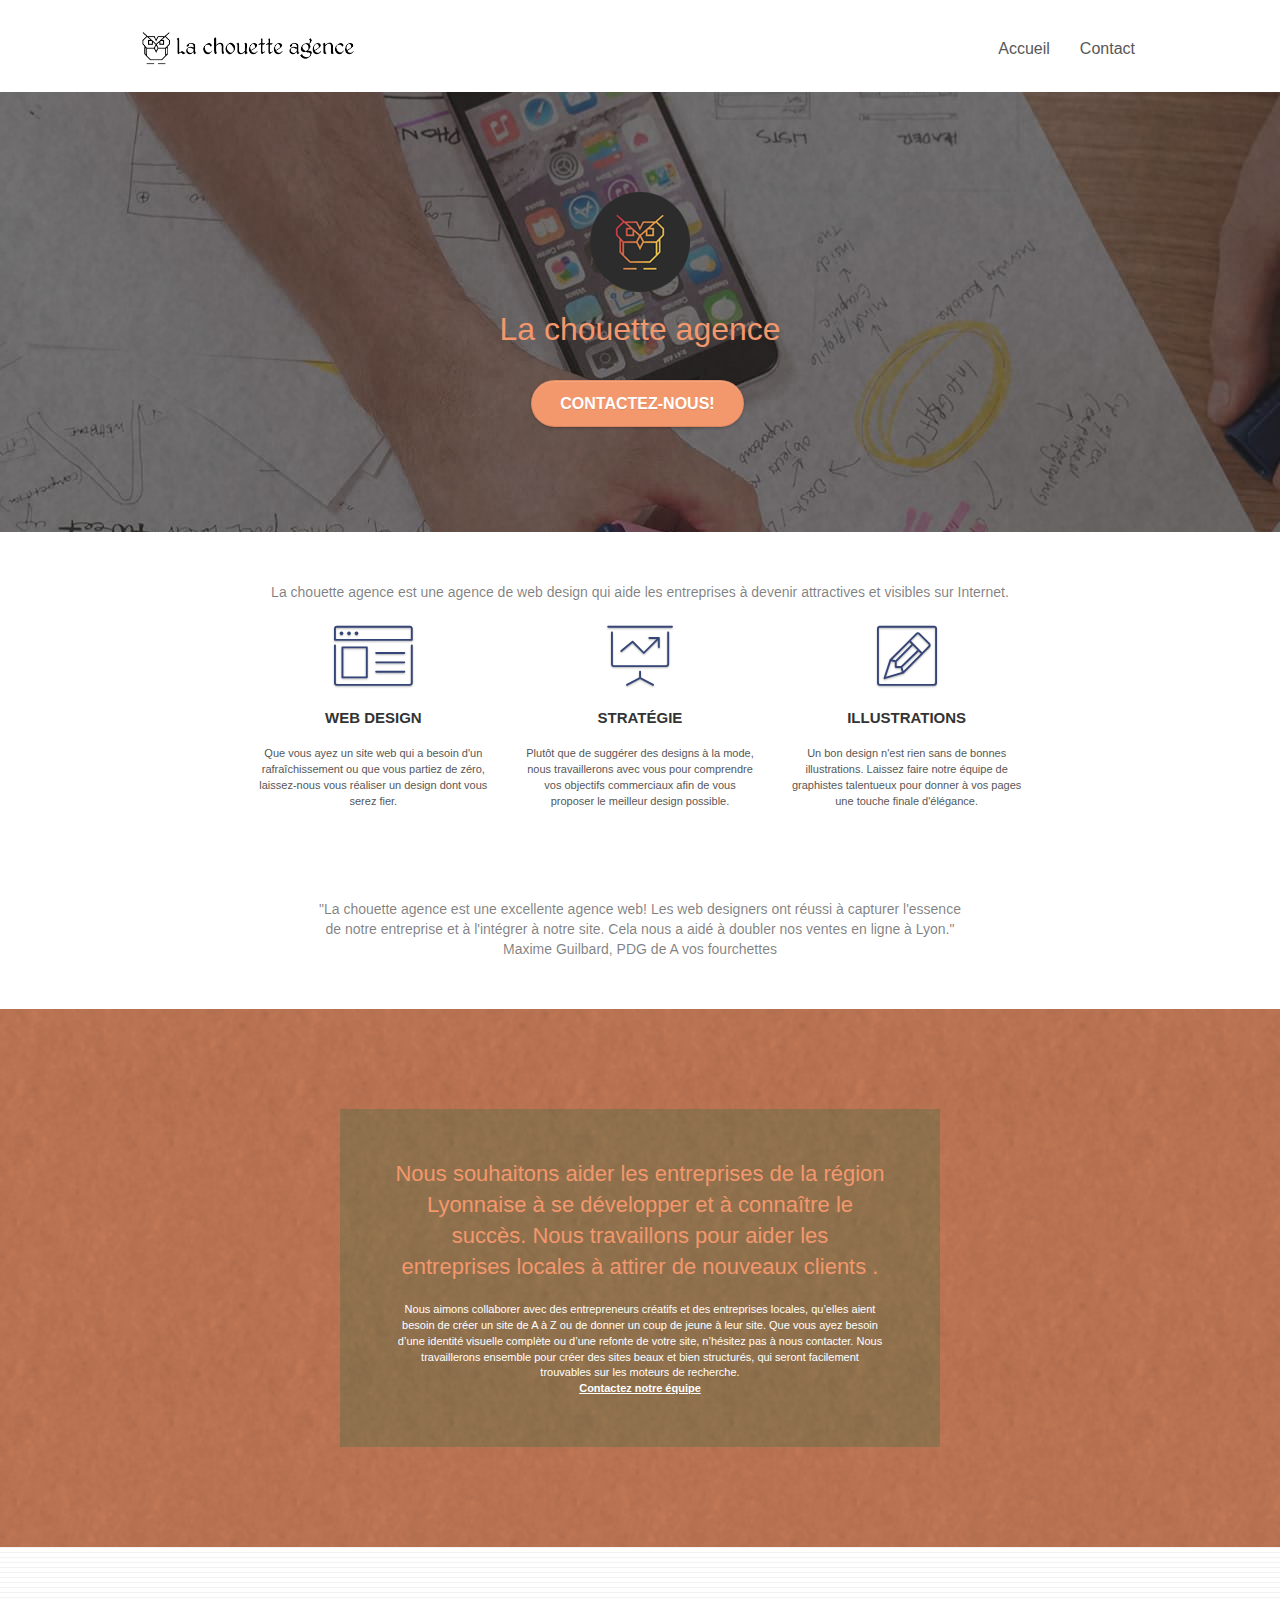
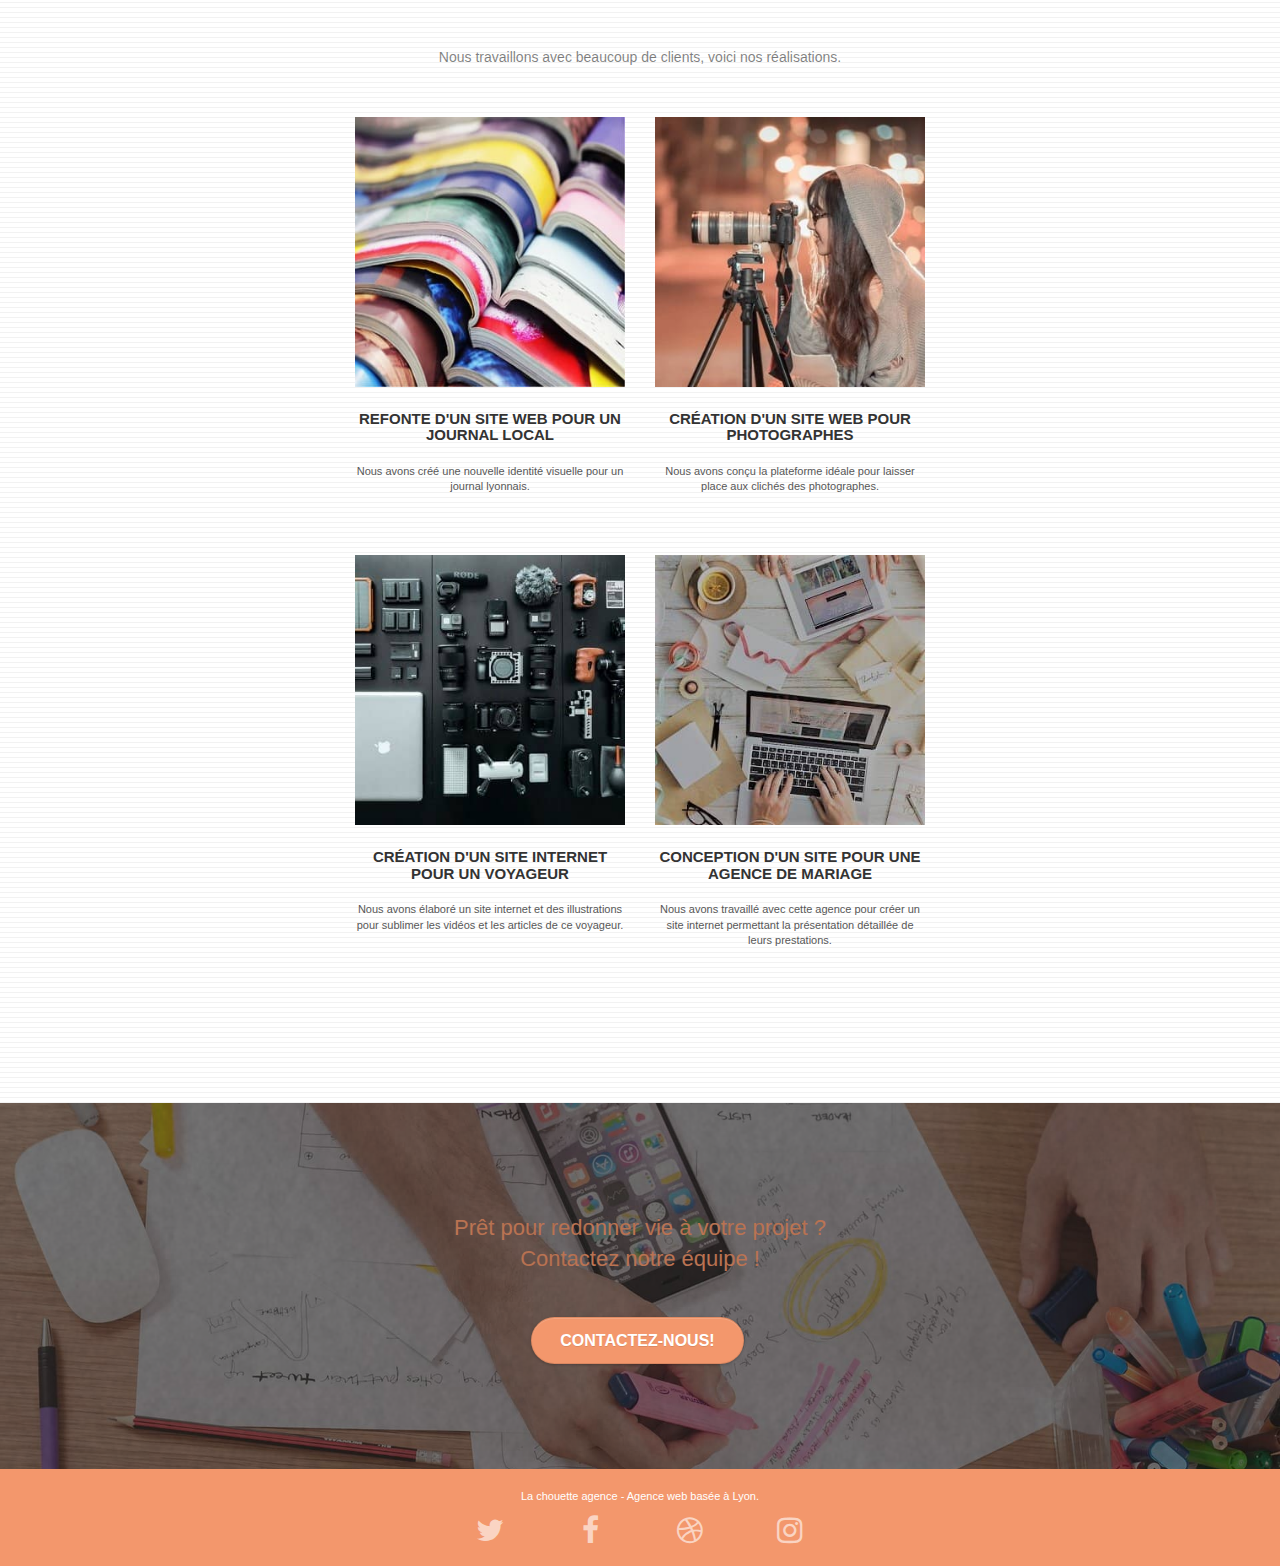
==== index.html @ 8c7f8fff "Minification des fichiers + complétion des infos (description, alt,etc)" ====
<!DOCTYPE HTML>
<html lang="fr">
<head>
    <meta charset="utf-8">
    <meta name="description" content="Vous souhaitez créer ou optimiser votre site, concevoir un joli design et booster votre visibilité sur internet? Nous sommes là pour vous aider! Nous sommes une agence de web design basée à Lyon. Notre expertise vous accompagne pour tous vos projets de sites web. ">
    <meta name="viewport" content="width=device-width, initial-scale=1.0, viewport-fit=cover">
    <meta name="robots" content="index, follow">
    <link rel="shortcut icon" type="image/jpg" href="favicon.jpg">
    
	<link rel="stylesheet" type="text/css" href="./css/bootstrap.min.css">
	<link rel="stylesheet" type="text/css" href="style.css">
	<link rel="stylesheet" type="text/css" href="./css/font-awesome.min.css">
	<link rel="stylesheet" type="text/css" href="./css/et-line.min.css">
	
    
	<script src="./js/jquery-2.1.0.js"></script>
	<script src="./js/bootstrap.min.js"></script>
	<script src="./js/blocs.js"></script>
	<script src="./js/jquery.touchSwipe.min.js" defer></script>
	<script src="./js/gmaps.min.js"></script>

    <title>Agence de design web à Lyon - La Chouette Agence</title>

    
<!-- Analytics -->
 
<!-- Analytics END -->
    
</head>
<body>
<!-- Principal conteneur -->
<div class="page-container">
    
<!-- bloc-0 -->
<div class="bloc bgc-white l-bloc " id="bloc-0">
	<div class="container bloc-sm">

		<nav class="navbar row">
			<div class="navbar-header">
				<a class="navbar-brand" href="index.html"><img src="img/la-chouette-agence-logo-2.png" alt="Logo de La chouette agence, entreprise de web design à Lyon" height="40" /></a>
				<button id="nav-toggle" type="button" class="ui-navbar-toggle navbar-toggle" data-toggle="collapse" data-target=".navbar-1">
					<span class="sr-only">Toggle navigation</span><span class="icon-bar"></span><span class="icon-bar"></span><span class="icon-bar"></span>
				</button>
			</div>
			<div class="collapse navbar-collapse navbar-1 special-dropdown-nav">
				<ul class="site-navigation nav navbar-nav">
					<li>
						<a href="index.html">Accueil</a>
					</li>
					<li>
						<a href="contact.html">Contact</a>
					</li>
				</ul>
			</div>
		</nav>
	</div>
</div>
<!-- bloc-0 END -->

<!-- bloc-1-presentation -->
<div class="bloc bgc-dark-slate-blue bg-banniere d-bloc bg-t-edge bloc-bg-texture texture-paper b-parallax" id="bloc-1-hero">
	<div class="container bloc-lg">
		<div class="row tight-width-whitespace">
			<div class="col-sm-12">
				<img src="img/la-chouette-agence-logo.png" class="center-block image-resize-mode" width="100" alt="Logo de La chouette agence représentant une chouette" />
				<h1 class="text-center hero-bloc-text tc-white ">
					La chouette agence
				</h1>
				<div class="text-center">
					<a href="contact.html" class="btn btn-lg btn-clean btn-rd cta-hero btn-atomic-tangerine" id="cta-hero">Contactez-nous!</a>
				</div>
			</div>
		</div>
	</div>
</div>
<!-- bloc-1-presentation END -->

<!-- bloc-2-services -->
<div class="bloc bgc-white l-bloc" id="bloc-2-services">
	<div class="container bloc-md">
		<div class="row">
			<div class="col-sm-12 text-center">
				La chouette agence est une agence de web design qui aide les entreprises à devenir attractives et visibles sur Internet. 
			</div>
		</div>
		<div class="row voffset-lg med-width-whitespace">
			<div class="col-sm-4">
				<div class="text-center">
					<span class="et-icon-browser sm-shadow icon-dark-slate-blue icons icon-lg"></span>
				</div>
				<h3 class="mg-md text-center">
					Web design
				</h3>
				<p class="text-center ">
					Que vous ayez un site web qui a besoin d'un rafraîchissement ou que vous partiez de zéro, laissez-nous vous réaliser un design dont vous serez fier.
				</p>
			</div>
			<div class="col-sm-4">
				<div class="text-center">
					<span class="et-icon-presentation sm-shadow icon-dark-slate-blue icons icon-lg"></span>
				</div>
				<h3 class="mg-md text-center">
					Stratégie
				</h3>
				<p class="text-center ">
					Plutôt que de suggérer des designs à la mode, nous travaillerons avec vous pour comprendre vos objectifs commerciaux afin de vous proposer le meilleur design possible.
				</p>
			</div>
			<div class="col-sm-4">
				<div class="text-center">
					<span class="et-icon-edit sm-shadow icon-dark-slate-blue icons icon-lg"></span>
				</div>
				<h3 class="mg-md text-center">
					Illustrations
				</h3>
				<p class="text-center ">
					Un bon design n'est rien sans de bonnes illustrations. Laissez faire notre équipe de graphistes talentueux pour donner à vos pages une touche finale d'élégance.
				</p>
			</div>
		</div>
		<div class="row voffset-lg voffset">
			<div class="col-xs-12 col-md-8 col-md-offset-2 text-center">
				"La chouette agence est une excellente agence web! Les web designers ont réussi à capturer l'essence de notre entreprise et à l'intégrer à notre site. Cela nous a aidé à doubler nos ventes en ligne à Lyon."<br>
				Maxime Guilbard, PDG de A vos fourchettes
			</div>
		</div>
	</div>
</div>
<!-- bloc-2-services END -->

<!-- bloc-3-what-i-do -->
<div class="bloc tc-white bgc-atomic-tangerine bg-presentation d-bloc bloc-bg-texture texture-paper b-parallax" id="bloc-3-what-i-do">
	<div class="container bloc-lg">
		<div class="row tight-width-whitespace black-background">
			<div class="col-sm-12">
				<h2 class="mg-md text-center tc-white">
					Nous souhaitons aider les entreprises de la région Lyonnaise à se développer et à connaître le succès. Nous travaillons pour aider les entreprises locales à attirer de nouveaux clients .
				</h2>
				<p class="text-center white">
					Nous aimons collaborer avec des entrepreneurs créatifs et des entreprises locales, qu’elles aient besoin de créer un site de A à Z ou de donner un coup de jeune à leur site. Que vous ayez besoin d’une identité visuelle complète ou d’une refonte de votre site, n’hésitez pas à nous contacter. Nous travaillerons ensemble pour créer des sites beaux et bien structurés, qui seront facilement trouvables sur les moteurs de recherche. <br><a class="ltc-white bold-link" href="contact.html">Contactez notre équipe</a>
				</p>
			</div>
		</div>
	</div>
</div>
<!-- bloc-3-what-i-do END -->

<!-- bloc-4-portfolio -->
<div class="bloc bgc-white bg-lines-h2-bg bg-repeat l-bloc" id="bloc-4-portfolio">
	<div class="container bloc-lg">
		<div class="row">
			<div class="col-sm-12 text-center">
				Nous travaillons avec beaucoup de clients, voici nos réalisations.
			</div>
		</div>
		<div class="row tight-width-whitespace portfolio-row">
			<div class="col-sm-6">
				<a href="#"><img src="img/refonte-site-web-journal.jpg" alt="Pile de magazines colorés ouverts d'un journal à Lyon" class="img-responsive portfolio-thumb" /></a>
				<h3 class="mg-md text-center">
					Refonte d'un site web pour un journal local
				</h3>
				<p class="text-center">
					Nous avons créé une nouvelle identité visuelle pour un journal lyonnais.
				</p>
			</div>
			<div class="col-sm-6">
				<a href="#"><img src="img/design-site-web-photographe.jpg" class="img-responsive portfolio-thumb" alt="Photographe souriante vue de profil face à son objectif" /></a>
				<h3 class="mg-md text-center">
					Création d'un site web pour photographes
				</h3>
				<p class="text-center">
					Nous avons conçu la plateforme idéale pour laisser place aux clichés des photographes.
				</p>
			</div>
		</div>
		<div class="row tight-width-whitespace portfolio-row">
			<div class="col-sm-6">
				<a href="#"><img src="img/creation-site-internet-voyage.jpg" class="img-responsive portfolio-thumb" alt="Matériel d'enregistrement et de montage audio photo et vidéo"/></a>
				<h3 class="mg-md text-center">
					Création d'un site internet pour un voyageur
				</h3>
				<p class="text-center">
					Nous avons élaboré un site internet et des illustrations pour sublimer les vidéos et les articles de ce voyageur.
				</p>
			</div>
			<div class="col-sm-6">
				<a href="#"><img src="img/conception-site-web-mariage.jpg" class="img-responsive portfolio-thumb" alt="Deux wedding-planners travaillant sur leurs écrans entourées de paquets cadeaux et de rubans" /></a>
				<h3 class="mg-md text-center">
					Conception d'un site pour une agence de mariage
				</h3>
				<p class="text-center">
					Nous avons travaillé avec cette agence pour créer un site internet permettant la présentation détaillée de leurs prestations.
				</p>
			</div>
		</div>
	</div>
</div>
<!-- bloc-4-portfolio END -->

<!-- bloc-5-cta -->
<div class="bloc bgc-dark-slate-blue bg-banniere d-bloc bloc-bg-texture texture-paper" id="bloc-5-cta">
	<div class="container bloc-lg">
		<div class="row">
			<h2 class="mg-md text-center tc-white">
				Prêt pour redonner vie à votre projet ?<br>
				Contactez notre équipe !
			</h2>
			<div class="col-sm-12 text-center">
				<a href="contact.html" class="btn btn-atomic-tangerine btn-clean btn-rd btn-lg cta-hero">Contactez-nous!</a>
			</div>
		</div>
	</div>
</div>
<!-- bloc-5-cta END -->

<!-- Footer - bloc-8 -->
<div class="bloc bgc-atomic-tangerine d-bloc" id="bloc-8">
	<div class="container bloc-sm">
		<div class="row">
			<div class="col-sm-12">
				<p class="text-center white">
					La chouette agence - Agence web basée à Lyon.
				</p>
				<div class="row row-no-gutters social">
					<div class="col-sm-3">
						<div class="text-center">
							<a class="social" href="#"><span class="fa fa-twitter icon-md"></span></a>
						</div>
					</div>
					<div class="col-sm-3">
						<div class="text-center">
							<a class="social" href="#"><span class="fa fa-facebook icon-md"></span></a>
						</div>
					</div>
					<div class="col-sm-3">
						<div class="text-center">
							<a class="social" href="#"><span class="fa fa-dribbble icon-md"></span></a>
						</div>
					</div>
					<div class="col-sm-3">
						<div class="text-center">
							<a class="social" href="#"><span class="fa fa-instagram icon-md"></span></a>
						</div>
					</div>
				</div>
			</div>
		</div>
	</div>
</div>
<!-- Footer - bloc-8 END -->

</div>
<!-- Principal conteneur END -->
    

</body>
</html>
---- style.css ----
body {
    margin: 0;
    padding: 0;
    background: #FFF;
    overflow-x: hidden;
}

a,
button {
    transition: all .3s ease-in-out;
}

a:hover {
    text-decoration: none;
    cursor: pointer;
}

#page-loading-blocs-notifaction {
    position: fixed;
    top: 0;
    bottom: 0;
    width: 100%;
    z-index: 100000;
    background: #FFFFFF url("img/pageload-spinner.gif") no-repeat center center;
}

.bloc {
    width: 100%;
    clear: both;
    background: 50% 50% no-repeat;
    padding: 0 50px;
    -webkit-background-size: cover;
    -moz-background-size: cover;
    -o-background-size: cover;
    background-size: cover;
    position: relative;
}

.bloc .container {
    padding-left: 0;
    padding-right: 0;
}

.bloc-lg {
    padding: 100px 50px;
}

.bloc-md {
    padding: 50px;
}

.bloc-sm {
    padding: 20px 50px;
}

.bg-center,
.bg-l-edge,
.bg-r-edge,
.bg-t-edge,
.bg-b-edge,
.bg-tl-edge,
.bg-bl-edge,
.bg-tr-edge,
.bg-br-edge,
.bg-repeat {
    -webkit-background-size: auto!important;
    -moz-background-size: auto!important;
    -o-background-size: auto!important;
    background-size: auto!important;
}

.bg-repeat {
    background: repeat;
}

.bg-t-edge {
    background: top no-repeat;
}

.bloc-bg-texture::before {
    content: "";
    background-size: 2px 2px;
    position: absolute;
    top: 0;
    bottom: 0;
    left: 0;
    right: 0;
}

.texture-paper::before {
    background: url("img/texture-paper.png");
    background-size: 280px 280px;
}

.b-parallax {
    background-attachment: fixed;
}

.d-bloc {
    color: rgba(255, 255, 255, .7);
}

.d-bloc button:hover {
    color: rgba(255, 255, 255, .9);
}

.d-bloc .icon-round,
.d-bloc .icon-square,
.d-bloc .icon-rounded,
.d-bloc .icon-semi-rounded-a,
.d-bloc .icon-semi-rounded-b {
    border-color: rgba(255, 255, 255, .9);
}

.d-bloc .divider-h span {
    border-color: rgba(255, 255, 255, .2);
}

.d-bloc .a-btn,
.d-bloc .navbar a,
.d-bloc .navbar-brand,
.d-bloc a .icon-sm,
.d-bloc a .icon-md,
.d-bloc a .icon-lg,
.d-bloc a .icon-xl,
.d-bloc h1 a,
.d-bloc h2 a,
.d-bloc h3 a,
.d-bloc h4 a,
.d-bloc h5 a,
.d-bloc h6 a,
.d-bloc p a {
    color: rgba(255, 255, 255, .6);
}

.d-bloc .a-btn:hover,
.d-bloc .navbar a:hover,
.d-bloc .navbar-brand:hover,
.d-bloc a:hover .icon-sm,
.d-bloc a:hover .icon-md,
.d-bloc a:hover .icon-lg,
.d-bloc a:hover .icon-xl,
.d-bloc h1 a:hover,
.d-bloc h2 a:hover,
.d-bloc h3 a:hover,
.d-bloc h4 a:hover,
.d-bloc h5 a:hover,
.d-bloc h6 a:hover,
.d-bloc p a:hover {
    color: rgba(255, 255, 255, 1);
}

.d-bloc .navbar-toggle .icon-bar {
    background: rgba(255, 255, 255, 1);
}

.d-bloc .btn-wire,
.d-bloc .btn-wire:hover {
    color: rgba(255, 255, 255, 1);
    border-color: rgba(255, 255, 255, 1);
}

.d-bloc .panel {
    color: rgba(0, 0, 0, .5);
}

.d-bloc .panel button:hover {
    color: rgba(0, 0, 0, .7);
}

.d-bloc .panel icon {
    border-color: rgba(0, 0, 0, .7);
}

.d-bloc .panel .divider-h span {
    border-color: rgba(0, 0, 0, .1);
}

.d-bloc .panel .a-btn {
    color: rgba(0, 0, 0, .6);
}

.d-bloc .panel .a-btn:hover {
    color: rgba(0, 0, 0, 1);
}

.d-bloc .panel .btn-wire,
.d-bloc .panel .btn-wire:hover {
    color: rgba(0, 0, 0, .7);
    border-color: rgba(0, 0, 0, .3);
}

.d-bloc .panel,
.l-bloc {
    color: rgba(0, 0, 0, .5);
}

.d-bloc .panel button:hover,
.l-bloc button:hover {
    color: rgba(0, 0, 0, .7);
}

.l-bloc .icon-round,
.l-bloc .icon-square,
.l-bloc .icon-rounded,
.l-bloc .icon-semi-rounded-a,
.l-bloc .icon-semi-rounded-b {
    border-color: rgba(0, 0, 0, .7);
}

.d-bloc .panel .divider-h span,
.l-bloc .divider-h span {
    border-color: rgba(0, 0, 0, .1);
}

.d-bloc .panel .a-btn,
.l-bloc .a-btn,
.l-bloc .navbar a,
.l-bloc .navbar-brand,
.l-bloc a .icon-sm,
.l-bloc a .icon-md,
.l-bloc a .icon-lg,
.l-bloc a .icon-xl,
.l-bloc h1 a,
.l-bloc h2 a,
.l-bloc h3 a,
.l-bloc h4 a,
.l-bloc h5 a,
.l-bloc h6 a,
.l-bloc p a {
    color: rgba(0, 0, 0, .6);
}

.d-bloc .panel .a-btn:hover,
.l-bloc .a-btn:hover,
.l-bloc .navbar a:hover,
.l-bloc .navbar-brand:hover,
.l-bloc a:hover .icon-sm,
.l-bloc a:hover .icon-md,
.l-bloc a:hover .icon-lg,
.l-bloc a:hover .icon-xl,
.l-bloc h1 a:hover,
.l-bloc h2 a:hover,
.l-bloc h3 a:hover,
.l-bloc h4 a:hover,
.l-bloc h5 a:hover,
.l-bloc h6 a:hover,
.l-bloc p a:hover {
    color: rgba(0, 0, 0, 1);
}

.l-bloc .navbar-toggle .icon-bar {
    color: rgba(0, 0, 0, .6);
}

.d-bloc .panel .btn-wire,
.d-bloc .panel .btn-wire:hover,
.l-bloc .btn-wire,
.l-bloc .btn-wire:hover {
    color: rgba(0, 0, 0, .7);
    border-color: rgba(0, 0, 0, .3);
}

.voffset {
    margin-top: 30px;
}

.voffset-lg {
    margin-top: 80px;
}

.row-no-gutters {
    margin-right: 0;
    margin-left: 0;
}

.row.row-no-gutters > [class^="col-"],
.row.row-no-gutters > [class*=" col-"] {
    padding-right: 0;
    padding-left: 0;
}

#bloc-1-hero h1 {
    font-size: 32px;
}

.navbar {
    margin-bottom: 0;
    z-index: 1;
}

.navbar-brand {
    height: auto;
    padding: 3px 15px;
    font-size: 25px;
    font-weight: normal;
    font-weight: 600;
    line-height: 44px;
}

.navbar-brand img {
    max-height: 200px;
    margin: 0 5px 0 0;
    display: inline;
}

.navbar-brand img[src$=svg] {
    min-width: 100px;
}

.nav-center .navbar-brand img {
    margin: 0;
}

.navbar .nav {
    padding-top: 2px;
    margin-right: -16px;
    float: right;
    z-index: 1;
}

.nav > li {
    float: left;
    margin-top: 4px;
    font-size: 16px;
}

.navbar-nav .open .dropdown-menu > li > a {
    text-align: inherit;
}

.nav > li a:hover,
.nav > li a:focus {
    background: transparent;
}

.navbar-toggle {
    margin: 10px 10px 0 0;
    border: 0px;
}

.navbar-toggle:hover {
    background: transparent!important;
}

.navbar-toggle .icon-bar {
    background-color: rgba(0, 0, 0, .5);
    width: 26px;
}

.nav-invert .navbar .nav {
    float: left;
}

.nav-invert .navbar-header,
.nav-invert .navbar-brand {
    float: right;
    position: relative;
    z-index: 2;
}

@media (min-width: 768px) {
    .site-navigation {
        position: absolute;
        top: 50%;
        right: 20px;
        transform: translate(0, -50%);
        -webkit-transform: translateY(-50%);
    }
    .nav > li .dropdown-menu a,
    .nav > li .dropdown-menu a:hover {
        color: #484848;
    }
    .nav-invert .site-navigation {
        left: 0;
        right: 0;
    }
    .nav-center {
        text-align: center;
    }
    .nav-center .navbar-header {
        width: 100%;
    }
    .nav-center .navbar-header,
    .nav-center .navbar-brand,
    .nav-center .nav > li {
        float: none;
        display: inline-block;
    }
    .nav-center .site-navigation {
        position: relative;
        width: 100%;
        right: 0;
        margin-right: 0px;
        margin-top: 20px;
    }
    .nav-center.mini-nav .navbar-toggle {
        float: none;
        margin: 10px auto 0;
    }
}

.nav > li > .dropdown a {
    background: none!important;
    display: block;
    padding: 14px 15px;
}

nav .caret {
    margin: 0 5px;
}

.dropdown-menu .dropdown-menu {
    top: -8px;
    left: 100%;
}

.dropdown-menu .dropmenu-flow-right {
    top: 100%;
    left: 0;
    margin-left: -1px;
    border-top-left-radius: 0;
    border-top-right-radius: 0;
}

.dropdown-menu .dropdown span {
    border: 4px solid black;
    border-top-color: transparent;
    border-right-color: transparent;
    border-bottom-color: transparent;
    margin: 6px -5px 0 0!important;
    float: right;
}

.mg-md {
    margin-top: 10px;
    margin-bottom: 20px;
}

.mg-lg {
    margin-top: 10px;
    margin-bottom: 40px;
}

.btn {
    margin: 0 5px 5px 0;
}

.btn.pull-right {
    margin: 0 0 5px 5px;
}

.btn-d,
.btn-d:hover,
.btn-d:focus {
    color: #FFF;
    background: rgba(0, 0, 0, .3);
}

button {
    outline: none!important;
}

.btn-rd {
    border-radius: 40px;
}

.btn-clean {
    border: 1px solid rgba(0, 0, 0, .08);
    border-bottom-color: rgba(0, 0, 0, .1);
    text-shadow: 0 1px 0 rgba(0, 0, 1, .1);
    box-shadow: 0 1px 3px rgba(0, 0, 1, .25), inset 0 1px 0 0 rgba(255, 255, 255, .15);
}

.icon-md {
    font-size: 30px!important;
}

.icon-lg {
    font-size: 60px!important;
}

.sm-shadow {
    text-shadow: 0 1px 2px rgba(0, 0, 0, .3);
}

.panel-sq,
.panel-sq .panel-heading,
.panel-sq .panel-footer {
    border-radius: 0;
}

.panel-rd {
    border-radius: 30px;
}

.panel-rd .panel-heading {
    border-radius: 29px 29px 0 0;
}

.panel-rd .panel-footer {
    border-radius: 0 0 29px 29px;
}

.form-control {
    border-color: rgba(0, 0, 0, .1);
    box-shadow: none;
}

.scrollToTop {
    width: 40px;
    height: 40px;
    position: fixed;
    bottom: 20px;
    right: 20px;
    opacity: 0;
    z-index: 500;
    transition: all .3s ease-in-out;
}

.scrollToTop span {
    margin-top: 6px;
}

.showScrollTop {
    font-size: 14px;
    opacity: 1;
}

a[data-lightbox] {
    position: relative;
    display: block;
    text-align: center;
}

a[data-lightbox]:hover::before {
    content: "+";
    font-family: "HelveticaNeue-Light", "Helvetica Neue Light", "Helvetica Neue", Helvetica, Arial;
    font-size: 32px;
    width: 50px;
    height: 50px;
    margin-left: -25px;
    border-radius: 50%;
    background: rgba(0, 0, 0, .6);
    color: #FFF;
    font-weight: 100;
    z-index: 1;
    position: absolute;
    top: 50%;
    transform: translateY(-50%);
    -webkit-transform: translateY(-50%);
}

a[data-lightbox]:hover img {
    opacity: 0.6;
    -webkit-animation-fill-mode: none;
    animation-fill-mode: none;
}

#lightbox-modal {
    display: flex;
    align-items: center;
}

#lightbox-modal .modal-dialog {
    width: 90%;
    max-width: 900px;
    margin: 0 auto 0;
}

#lightbox-modal .modal-dialog img {
    max-height: 90vh;
    margin: 0 auto;
}

.lightbox-caption {
    padding: 20px;
    color: #FFF;
    background: rgba(0, 0, 0, .5);
    position: absolute;
    left: 15px;
    right: 15px;
    bottom: 5px;
}

.close-lightbox {
    color: #FFF;
    font-size: 30px;
    position: absolute;
    top: 20px;
    right: 20px;
    z-index: 20;
    background: rgba(0, 0, 0, .5);
    border: none;
    line-height: 30px;
    padding: 0 9px 5px;
    opacity: 0.3;
}

.close-lightbox:hover,
.next-lightbox:hover,
.prev-lightbox:hover {
    opacity: 1.0;
    color: #FFF;
}

.next-lightbox,
.prev-lightbox {
    font-size: 20px;
    color: rgba(255, 255, 255, .9);
    background: rgba(0, 0, 0, .5);
    transition: all .2s ease-in-out;
    position: absolute;
    top: 45%;
    z-index: 1;
    opacity: 0.4;
}

.next-lightbox {
    padding: 6px 8px 1px 13px;
    right: 25px;
}

.prev-lightbox {
    padding: 6px 13px 1px 10px;
    left: 25px;
}

.snapshot-lb .modal-body {
    padding-bottom: 45px;
}

.snapshot-lb .lightbox-caption {
    padding: 0;
    color: rgba(0, 0, 0, .5);
    background: none;
}

h1,
h2,
h3,
h4,
h5,
h6,
p,
label,
.btn,
a {
    font-family: "helvetica";
    font-weight: 400;
    color: #575757!important;
}

.container {
    max-width: 1000px;
}

.hero-bloc-text {
    font-size: 38px;
}

.hero-bloc-text-sub {
    font-size: 36px;
}

.statement-bloc-text {
    line-height: 26px;
    font-style: italic;
    font-size: 20px;
    text-align: center;
    font-weight: lighter;
    max-width: 520px;
    margin: auto auto auto auto;
}

p {
    font-size: 11px;
}

.tight-width-whitespace {
    max-width: 600px;
    margin: auto auto auto auto;
}

.h1 {
    font-size: 20px;
    font-family: "Open Sans";
}

.cta-hero {
    margin-top: 22px;
    color: #FFFFFF!important;
    text-transform: uppercase;
    padding: 12px 28px 12px 28px;
    font-size: 16px;
    font-weight: 700;
}

.social {
    max-width: 400px;
    margin: auto auto auto auto;
}

h2 {
    font-size: 22px;
    line-height: 1.4em;
}

h3 {
    font-size: 15px;
    text-transform: uppercase;
    font-weight: 700;
    color: #333333!important;
}

.med-width-whitespace {
    max-width: 800px;
    margin: auto auto auto auto;
    box-shadow: 0px 0px 0px #000000;
}

h1 {
    color: #333333!important;
}

h4 {
    color: #333333!important;
}

.icons {
    margin-bottom: 14px;
    margin-top: 24px;
}

.white {
    color: #FFFFFF!important;
}

.portfolio-thumb {
    margin-bottom: 24px;
}

.portfolio-row {
    margin-bottom: 44px;
    margin-top: 50px;
}

.avatar {
    box-shadow: 0px 4px 9px rgba(0, 0, 0, 0.3);
}

.black-background {
    background-color: rgba(165, 147, 99, 0.7);
    padding: 40px 40px 40px 40px;
}

.bold-link {
    font-weight: 900;
    text-decoration: underline!important;
}

.bgc-white {
    background-color: #FFFFFF;
}

.bgc-dark-slate-blue {
    background-color: #364577;
}

.bgc-atomic-tangerine {
    background-color: #F3976C;
}

.tc-white {
    color: #F3976C!important;
}

.btn-atomic-tangerine {
    background: #F3976C;
    color: #FFFFFF!important;
}

.btn-atomic-tangerine:hover {
    background: #c27956!important;
    color: #FFFFFF!important;
}

.ltc-white {
    color: #FFFFFF!important;
}

.ltc-white:hover {
    color: #cccccc!important;
}

.ltc-atomic-tangerine {
    color: #F3976C!important;
}

.ltc-atomic-tangerine:hover {
    color: #c27956!important;
}

.icon-dark-slate-blue {
    color: #364577!important;
    border-color: #364577!important;
}

.bg-dots-bg {
    background-image: url("img/texture-dots.png");
}

.bg-lines-h2-bg {
    background-image: url("img/texture-lines.png");
}

.bg-banniere {
    background-image: url("img/la-chouette-agence-banniere.jpg");
}

.bg-presentation {
    background-image: url("img/presentation-agence-design.png");
}

@media (max-width: 1024px) {
    .bloc {
        padding-left: 20px;
        padding-right: 20px;
    }
    .bloc.full-width-bloc,
    .bloc-tile-2.full-width-bloc .container,
    .bloc-tile-3.full-width-bloc .container,
    .bloc-tile-4.full-width-bloc .container {
        padding-left: 0;
        padding-right: 0;
    }
}

@media (max-width: 992px) and (min-width: 768px) {
    .navbar .nav {
        max-width: 80%
    }
    .nav-center.navbar .nav {
        max-width: 100%
    }
}

@media only screen and (min-device-width: 768px) and (max-device-width: 1024px) and (orientation: landscape) {
    .b-parallax {
        background-attachment: scroll;
    }
}

@media only screen and (min-device-width: 1024px) and (max-device-width: 1366px) and (-webkit-min-device-pixel-ratio: 1.5) {
    .b-parallax {
        background-attachment: scroll;
    }
}

@media (max-width: 991px) {
    .container {
        width: 100%;
    }
    .b-parallax {
        background-attachment: scroll;
    }
    .page-container,
    #hero-bloc {
        position: relative;
        overflow-x: hidden;
    }
    .bloc {
        padding-left: constant(safe-area-inset-left);
        padding-right: constant(safe-area-inset-right);
    }
    .bloc-group,
    .bloc-group .bloc {
        display: block;
        width: 100%;
    }
    .bloc-fill-screen .fill-bloc-top-edge,
    .bloc-fill-screen .fill-bloc-bottom-edge {
        padding: 0 20px;
        padding-left: constant(safe-area-inset-left);
        padding-right: constant(safe-area-inset-right);
    }
}

@media (max-width: 767px) {
    .page-container {
        overflow-x: hidden;
        position: relative;
    }
    h1,
    h2,
    h3,
    h4,
    h5,
    h6,
    p,
    #disqus_thread {
        padding-left: 10px!important;
        padding-right: 10px!important;
    }
    .b-parallax {
        background-attachment: scroll;
    }
    .navbar .nav {
        padding-top: 0;
        border-top: 1px solid rgba(0, 0, 0, .2);
        float: none!important;
    }
    .navbar.row {
        margin-left: 0;
        margin-right: 0;
    }
    .site-navigation {
        position: inherit;
        transform: none;
        -webkit-transform: none;
        -ms-transform: none;
    }
    .nav > li {
        margin-top: 0;
        border-bottom: 1px solid rgba(0, 0, 0, .1);
        background: rgba(0, 0, 0, .05);
        text-align: left;
        padding-left: 15px;
        width: 100%;
    }
    .nav > li:hover {
        background: rgba(0, 0, 0, .08);
    }
    .dropdown .dropdown a .caret {
        float: none;
        margin: 5px 0 0 10px!important;
        border: 4px solid black;
        border-bottom-color: transparent;
        border-right-color: transparent;
        border-left-color: transparent;
    }
    #hero-bloc .navbar .nav {
        background: rgba(0, 0, 0, .8);
    }
    #hero-bloc .navbar .nav a {
        color: rgba(255, 255, 255, .6);
    }
    .hero {
        padding: 50px 0;
    }
    .hero-nav {
        left: -1px;
        right: -1px;
    }
    .navbar-collapse {
        padding: 0;
        overflow-x: hidden;
        -webkit-box-shadow: none;
        box-shadow: none;
    }
    .navbar-brand img {
        max-height: 40px;
        width: auto;
    }
    .nav-invert .navbar-header {
        float: none;
        width: 100%;
    }
    .nav-invert .navbar-toggle {
        float: left;
        margin-left: 10px;
    }
    .bloc {
        padding-left: 0;
        padding-right: 0;
    }
    .bloc-xxl,
    .bloc-xl,
    .bloc-lg {
        padding: 40px 0;
    }
    .bloc-sm,
    .bloc-md {
        padding-left: 0;
        padding-right: 0;
    }
    .bloc-tile-2 .container,
    .bloc-tile-3 .container,
    .bloc-tile-4 .container,
    .bloc-fill-screen .fill-bloc-top-edge,
    .bloc-fill-screen .fill-bloc-bottom-edge {
        padding-left: 0;
        padding-right: 0;
    }
    .a-block {
        padding: 0 10px;
    }
    .btn-dwn {
        display: none;
    }
    .voffset {
        margin-top: 5px;
    }
    .voffset-md {
        margin-top: 20px;
    }
    .voffset-lg {
        margin-top: 30px;
    }
    form {
        padding: 5px;
    }
    .close-lightbox {
        display: inline-block;
    }
    .blocsapp-device-iphone5 {
        background-size: 216px 425px;
        padding-top: 60px;
        width: 216px;
        height: 425px;
    }
    .blocsapp-device-iphone5 img {
        width: 180px;
        height: 320px;
    }
}

@media (max-width: 400px) {
    .bloc {
        padding-left: 0;
        padding-right: 0;
    }
}

@media (max-width: 767px) {
    .bloc-mob-center-text {
        text-align: center;
    }
}
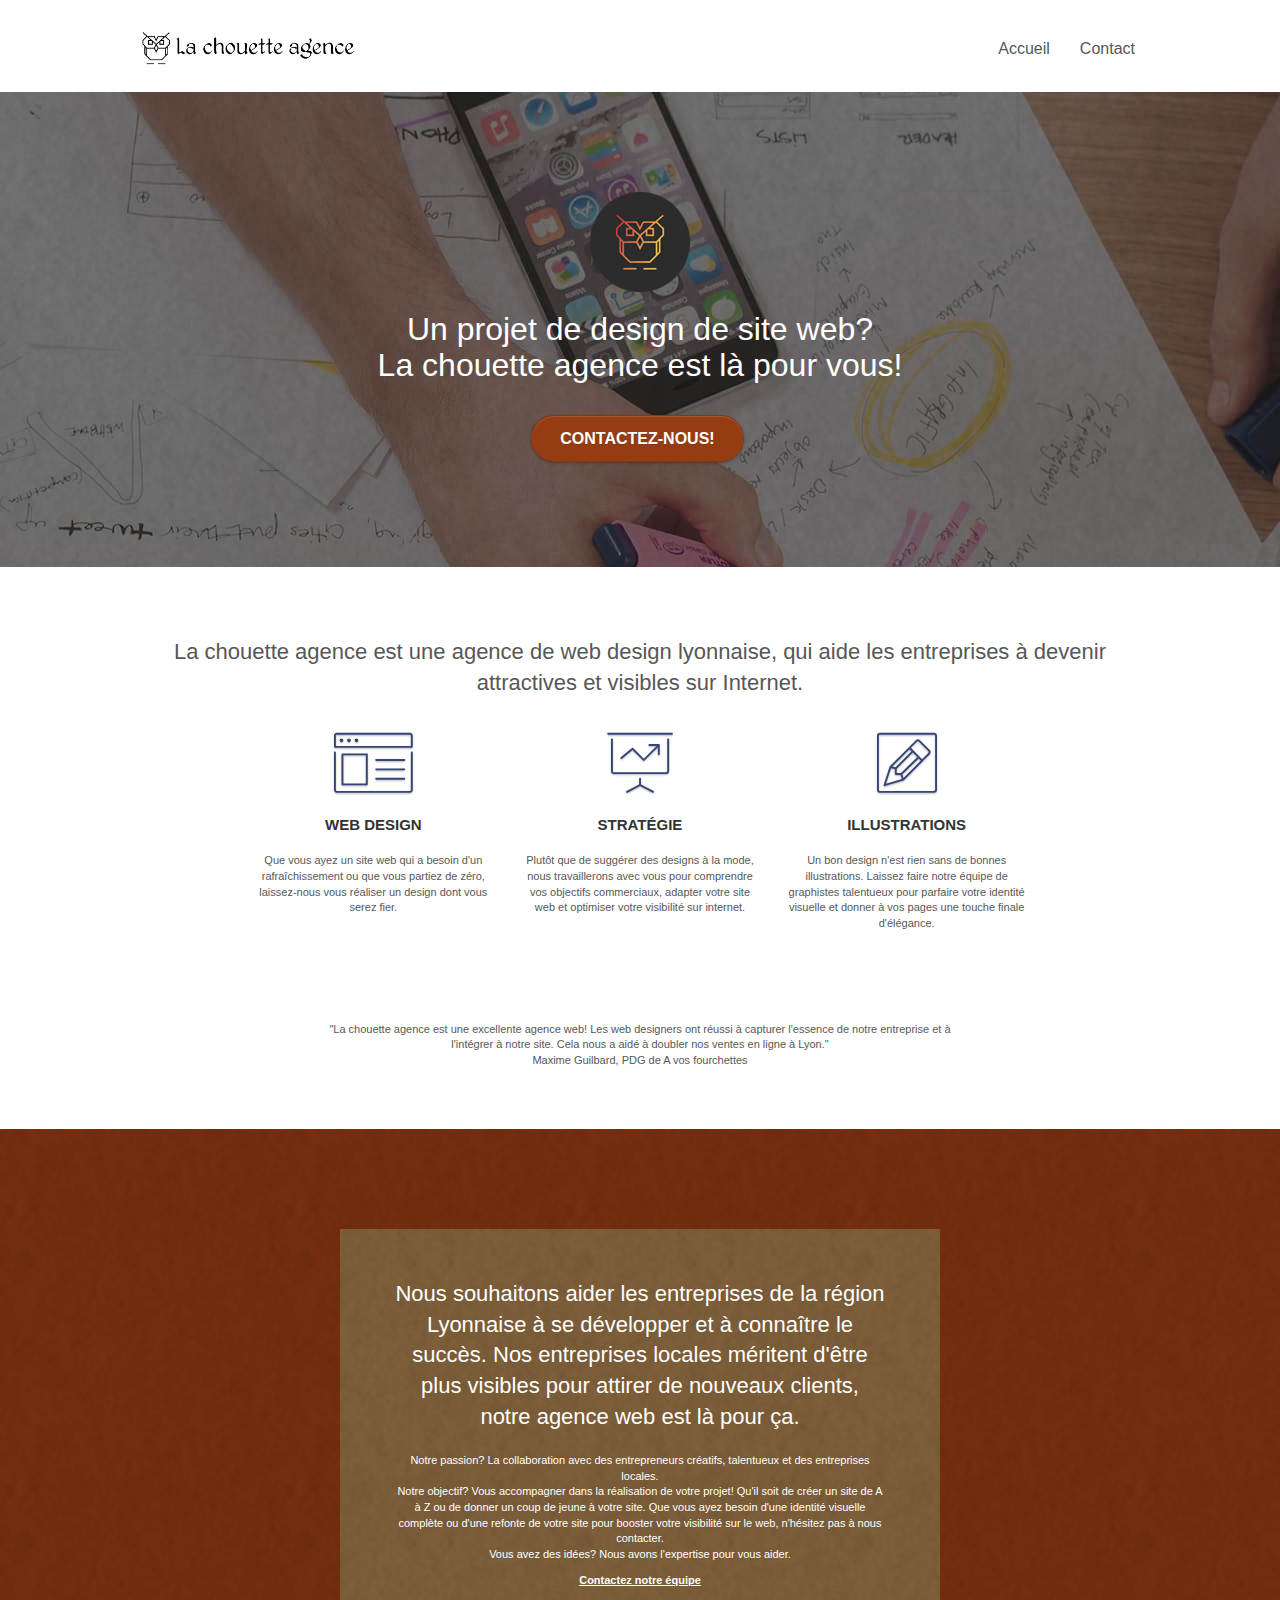
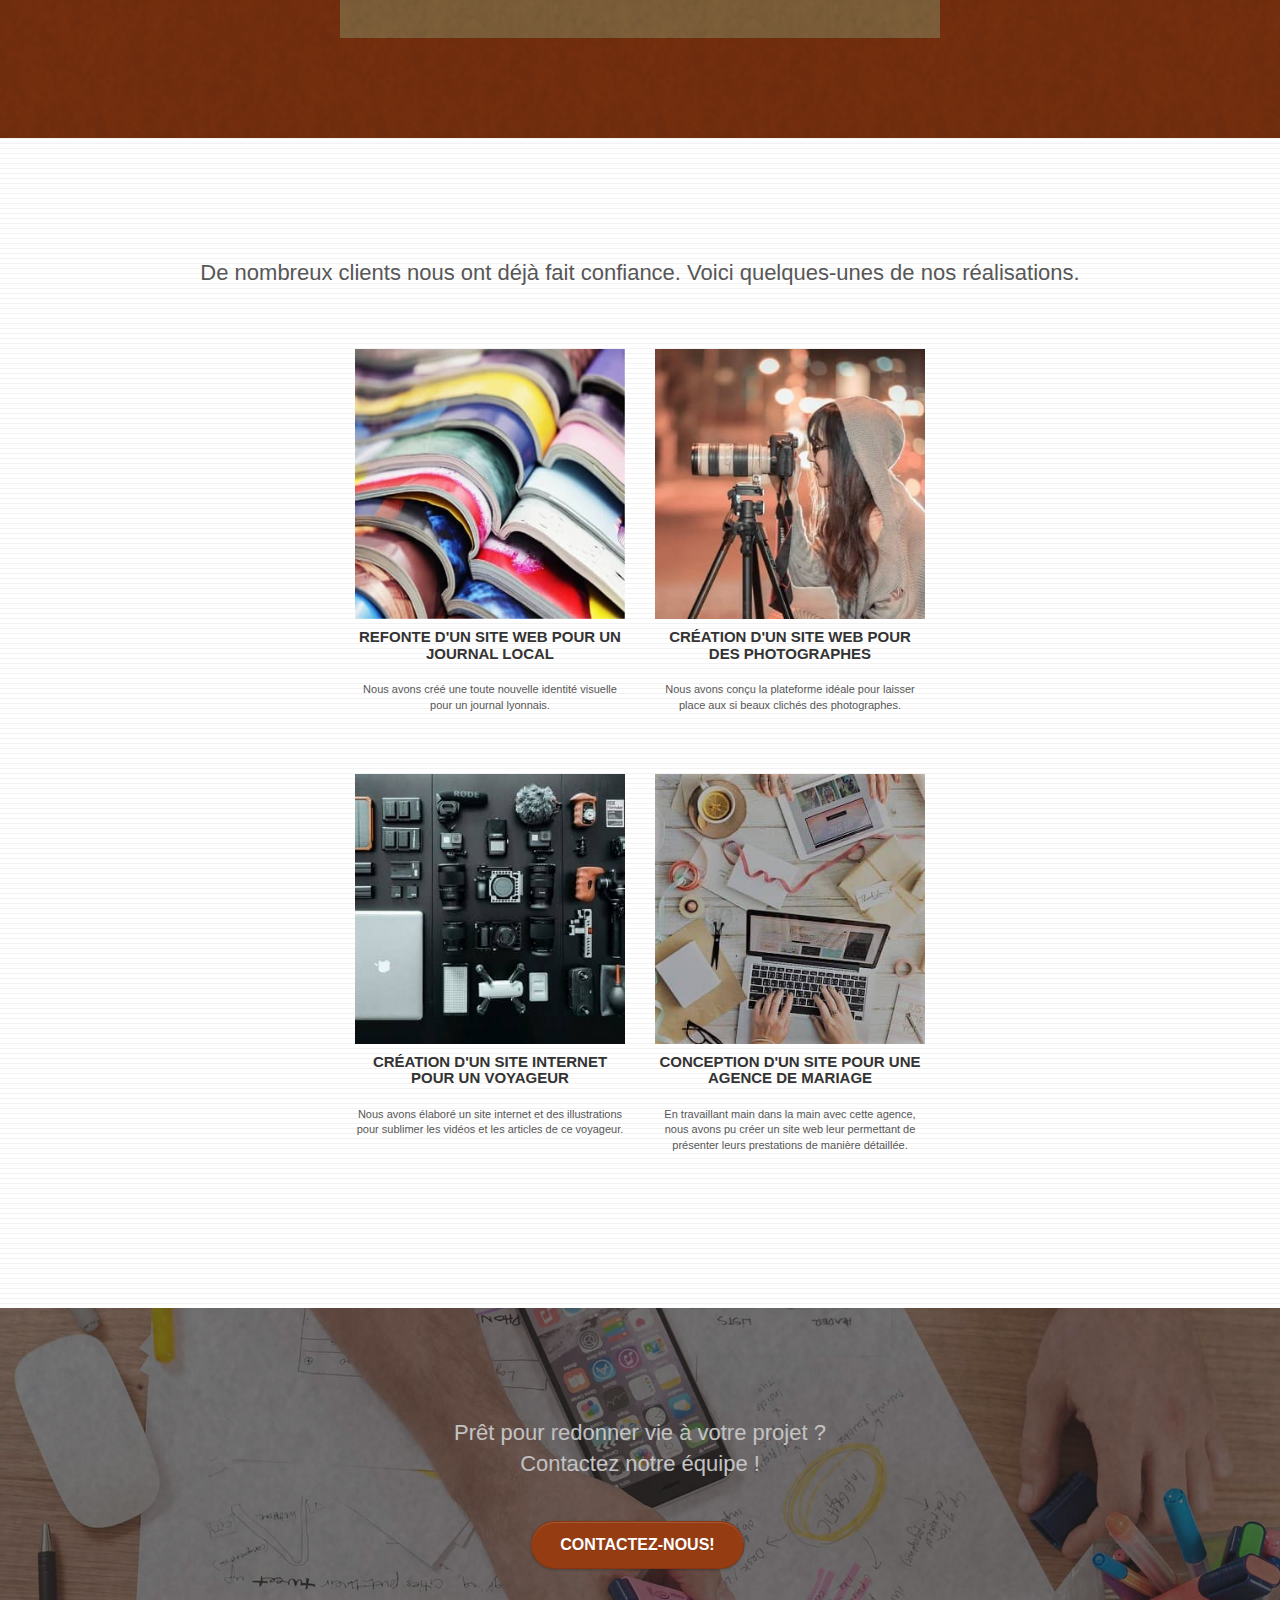
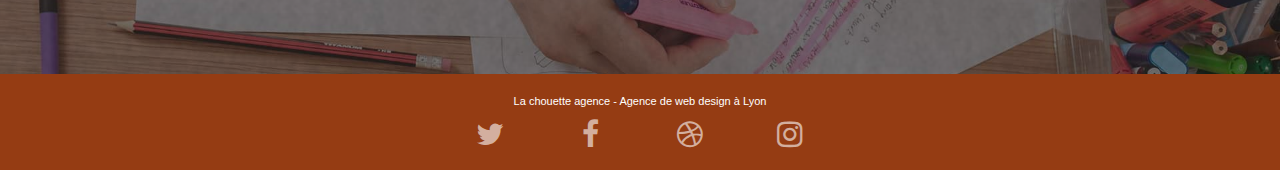
==== commit 1c00c018: "Ajout sémantique + correction textes et contrastes" ====
--- a/index.html
+++ b/index.html
@@ -1,257 +1,279 @@
 <!DOCTYPE HTML>
 <html lang="fr">
 <head>
-    <meta charset="utf-8">
-    <meta name="description" content="Vous souhaitez créer ou optimiser votre site, concevoir un joli design et booster votre visibilité sur internet? Nous sommes là pour vous aider! Nous sommes une agence de web design basée à Lyon. Notre expertise vous accompagne pour tous vos projets de sites web. ">
-    <meta name="viewport" content="width=device-width, initial-scale=1.0, viewport-fit=cover">
-    <meta name="robots" content="index, follow">
-    <link rel="shortcut icon" type="image/jpg" href="favicon.jpg">
-    
+	<meta charset="utf-8">
+	<meta name="description" content="Vous souhaitez créer ou optimiser votre site, concevoir un joli design et booster votre visibilité sur internet? Nous sommes là pour vous aider! Nous sommes une agence de web design basée à Lyon. Notre expertise vous accompagne pour tous vos projets de sites web. ">
+	<meta name="viewport" content="width=device-width, initial-scale=1.0, viewport-fit=cover">
+	<!-- Pour autoriser l'indexation et le suivi des liens par Googlebot-->
+	<meta name="robots" content="index, follow">
+
+	<!-- favicon.png convertie en favicon.ico, format plus adapté-->
+	<link rel="shortcut icon" type="image/ico" href="favicon.ico">
+	<!-- Pour éviter le risque de duplicate content-->
+	<link rel="canonical" href="https://alice-s-dev.github.io/AliceSchneider_4_13052021/">
+
+	<!-- Fichiers minifiés -->
 	<link rel="stylesheet" type="text/css" href="./css/bootstrap.min.css">
 	<link rel="stylesheet" type="text/css" href="style.css">
 	<link rel="stylesheet" type="text/css" href="./css/font-awesome.min.css">
 	<link rel="stylesheet" type="text/css" href="./css/et-line.min.css">
-	
-    
+
+
+	<title>Agence de design web à Lyon - La Chouette Agence</title>
+
+
+	<!-- Analytics -->
+
+	<!-- Analytics END -->
+
+</head>
+<body>
+	<!-- Conteneur page -->
+	<div class="page-container">
+
+		<!-- Header -->
+		<header class="bloc bgc-white l-bloc " id="bloc-0">
+			<div class="container bloc-sm">
+
+				<nav class="navbar row">
+					<div class="navbar-header">
+						<a class="navbar-brand" href="index.html"><img src="img/la-chouette-agence-logo-2.png" alt="Logo de La chouette agence, entreprise de web design à Lyon" height="40" /></a>
+						<button id="nav-toggle" type="button" class="ui-navbar-toggle navbar-toggle" data-toggle="collapse" data-target=".navbar-1">
+							<span class="sr-only">Toggle navigation</span><span class="icon-bar"></span><span class="icon-bar"></span><span class="icon-bar"></span>
+						</button>
+					</div>
+					<div class="collapse navbar-collapse navbar-1 special-dropdown-nav">
+						<ul class="site-navigation nav navbar-nav">
+							<li>
+								<a href="index.html">Accueil</a>
+							</li>
+							<li>
+								<a href="contact.html">Contact</a>
+							</li>
+						</ul>
+					</div>
+				</nav>
+			</div>
+		</header>
+		<!-- Header END -->
+
+		<!-- Contenu principal-->
+		<main>
+			<!-- bloc-1-presentation -->
+			<div class="bloc bgc-dark-slate-blue bg-banniere d-bloc bg-t-edge bloc-bg-texture texture-paper b-parallax" id="bloc-1-hero">
+				<div class="container bloc-lg">
+					<div class="row tight-width-whitespace">
+						<div class="col-sm-12">
+							<img src="img/la-chouette-agence-logo.png" class="center-block image-resize-mode" width="100" alt="Logo de La chouette agence représentant une chouette" />
+							<h1 class="text-center hero-bloc-text tc-white ">
+								Un projet de design de site web? <br>
+								La chouette agence est là pour vous! 
+							</h1>
+							<div class="text-center">
+								<a href="contact.html" class="btn btn-lg btn-clean btn-rd cta-hero btn-atomic-tangerine" id="cta-hero">Contactez-nous!</a>
+							</div>
+						</div>
+					</div>
+				</div>
+			</div>
+			<!-- bloc-1-presentation END -->
+
+			<!-- bloc-2-services -->
+			<section class="bloc bgc-white l-bloc" id="bloc-2-services">
+				<div class="container bloc-md">
+					<div class="row">
+						<h2 class="col-sm-12 text-center">
+							La chouette agence est une agence de web design lyonnaise, qui aide les entreprises à devenir attractives et visibles sur Internet. 
+						</h2>
+					</div>
+					<div class="row voffset-lg med-width-whitespace">
+						<div class="col-sm-4">
+							<div class="text-center">
+								<span class="et-icon-browser sm-shadow icon-dark-slate-blue icons icon-lg"></span>
+							</div>
+							<h3 class="mg-md text-center">
+								Web design
+							</h3>
+							<p class="text-center ">
+								Que vous ayez un site web qui a besoin d'un rafraîchissement ou que vous partiez de zéro, laissez-nous vous réaliser un design dont vous serez fier.
+							</p>
+						</div>
+						<div class="col-sm-4">
+							<div class="text-center">
+								<span class="et-icon-presentation sm-shadow icon-dark-slate-blue icons icon-lg"></span>
+							</div>
+							<h3 class="mg-md text-center">
+								Stratégie
+							</h3>
+							<p class="text-center ">
+								Plutôt que de suggérer des designs à la mode, nous travaillerons avec vous pour comprendre vos objectifs commerciaux, adapter votre site web et optimiser votre visibilité sur internet. 
+							</p>
+						</div>
+						<div class="col-sm-4">
+							<div class="text-center">
+								<span class="et-icon-edit sm-shadow icon-dark-slate-blue icons icon-lg"></span>
+							</div>
+							<h3 class="mg-md text-center">
+								Illustrations
+							</h3>
+							<p class="text-center ">
+								Un bon design n'est rien sans de bonnes illustrations. Laissez faire notre équipe de graphistes talentueux pour parfaire votre identité visuelle et donner à vos pages une touche finale d'élégance.
+							</p>
+						</div>
+					</div>
+					<div class="row voffset-lg voffset">
+						<p class="col-xs-12 col-md-8 col-md-offset-2 text-center">
+							"La chouette agence est une excellente agence web! Les web designers ont réussi à capturer l'essence de notre entreprise et à l'intégrer à notre site. Cela nous a aidé à doubler nos ventes en ligne à Lyon."<br>
+							Maxime Guilbard, PDG de A vos fourchettes
+						</p>
+					</div>
+				</div>
+			</section>
+			<!-- bloc-2-services END -->
+
+			<!-- bloc-3-what-i-do -->
+			<section class="bloc tc-white bgc-atomic-tangerine bg-presentation d-bloc bloc-bg-texture texture-paper b-parallax" id="bloc-3-what-i-do">
+				<div class="container bloc-lg">
+					<div class="row tight-width-whitespace black-background">
+						<div class="col-sm-12">
+							<h2 class="mg-md text-center tc-white">
+								Nous souhaitons aider les entreprises de la région Lyonnaise à se développer et à connaître le succès. Nos entreprises locales méritent d'être plus visibles pour attirer de nouveaux clients, notre agence web est là pour ça.
+							</h2>
+							<p class="text-center white">
+								Notre passion? 
+								La collaboration avec des entrepreneurs créatifs, talentueux et des entreprises locales.<br> 
+								Notre objectif? 
+								Vous accompagner dans la réalisation de votre projet! Qu'il soit de créer un site de A à Z ou de donner un coup de jeune à votre site. Que vous ayez besoin d'une identité visuelle complète ou d'une refonte de votre site pour booster votre visibilité sur le web, n'hésitez pas à nous contacter.<br> 
+								Vous avez des idées? Nous avons l'expertise pour vous aider. <br>
+							</p>
+							<p class="text-center white">
+								<a class="ltc-white bold-link" href="contact.html">Contactez notre équipe</a>
+							</p>
+						</div>
+					</div>
+				</div>
+			</section>
+			<!-- bloc-3-what-i-do END -->
+
+			<!-- bloc-4-portfolio -->
+			<section class="bloc bgc-white bg-lines-h2-bg bg-repeat l-bloc" id="bloc-4-portfolio">
+				<div class="container bloc-lg">
+					<div class="row">
+						<h2 class="col-sm-12 text-center">
+							De nombreux clients nous ont déjà fait confiance. Voici quelques-unes de nos réalisations.
+						</h2>
+					</div>
+					<div class="row tight-width-whitespace portfolio-row">
+						<div class="col-sm-6">
+							<a href="#"><img src="img/refonte-site-web-journal.jpg" alt="Pile de magazines colorés ouverts d'un journal à Lyon" class="img-responsive portfolio-thumb" /></a>
+							<h3 class="mg-md text-center">
+								Refonte d'un site web pour un journal local
+							</h3>
+							<p class="text-center">
+								Nous avons créé une toute nouvelle identité visuelle pour un journal lyonnais.
+							</p>
+						</div>
+						<div class="col-sm-6">
+							<a href="#"><img src="img/design-site-web-photographe.jpg" class="img-responsive portfolio-thumb" alt="Photographe souriante vue de profil face à son objectif" /></a>
+							<h3 class="mg-md text-center">
+								Création d'un site web pour des photographes
+							</h3>
+							<p class="text-center">
+								Nous avons conçu la plateforme idéale pour laisser place aux si beaux clichés des photographes.
+							</p>
+						</div>
+					</div>
+					<div class="row tight-width-whitespace portfolio-row">
+						<div class="col-sm-6">
+							<a href="#"><img src="img/creation-site-internet-voyage.jpg" class="img-responsive portfolio-thumb" alt="Matériel d'enregistrement et de montage audio photo et vidéo"/></a>
+							<h3 class="mg-md text-center">
+								Création d'un site internet pour un voyageur
+							</h3>
+							<p class="text-center">
+								Nous avons élaboré un site internet et des illustrations pour sublimer les vidéos et les articles de ce voyageur.
+							</p>
+						</div>
+						<div class="col-sm-6">
+							<a href="#"><img src="img/conception-site-web-mariage.jpg" class="img-responsive portfolio-thumb" alt="Deux wedding-planners travaillant sur leurs écrans entourées de paquets cadeaux et de rubans" /></a>
+							<h3 class="mg-md text-center">
+								Conception d'un site pour une agence de mariage
+							</h3>
+							<p class="text-center">
+								En travaillant main dans la main avec cette agence, nous avons pu créer un site web leur permettant de présenter leurs prestations de manière détaillée. 
+							</p>
+						</div>
+					</div>
+				</div>
+			</section>
+			<!-- bloc-4-portfolio END -->
+
+			<!-- bloc-5-contact-->
+			<section class="bloc bgc-dark-slate-blue bg-banniere d-bloc bloc-bg-texture texture-paper" id="bloc-5-cta">
+				<div class="container bloc-lg">
+					<div class="row">
+						<h2 class="mg-md text-center tc-white">
+							Prêt pour redonner vie à votre projet ?<br>
+							Contactez notre équipe !
+						</h2>
+						<div class="col-sm-12 text-center">
+							<a href="contact.html" class="btn btn-atomic-tangerine btn-clean btn-rd btn-lg cta-hero">Contactez-nous!</a>
+						</div>
+					</div>
+				</div>
+			</section>
+			<!-- bloc-5-contact END -->
+		</main>
+		<!-- Contenu principal END -->
+
+		<!-- ScrollToTop Button -->
+		<a class="bloc-button btn btn-d scrollToTop" onclick="scrollToTarget('1')"><span class="fa fa-chevron-up"></span></a>
+		<!-- ScrollToTop Button END-->
+
+		<!-- bloc-6-footer -->
+		<footer class="bloc bgc-atomic-tangerine d-bloc" id="bloc-8">
+			<div class="container bloc-sm">
+				<div class="row">
+					<div class="col-sm-12">
+						<p class="text-center white">
+							La chouette agence - Agence de web design à Lyon
+						</p>
+						<div class="row row-no-gutters social">
+							<div class="col-sm-3">
+								<div class="text-center">
+									<a class="social" href="https://twitter.com"><span class="fa fa-twitter icon-md"></span></a>
+								</div>
+							</div>
+							<div class="col-sm-3">
+								<div class="text-center">
+									<a class="social" href="https://fr-fr.facebook.com"><span class="fa fa-facebook icon-md"></span></a>
+								</div>
+							</div>
+							<div class="col-sm-3">
+								<div class="text-center">
+									<a class="social" href="https://dribbble.com"><span class="fa fa-dribbble icon-md"></span></a>
+								</div>
+							</div>
+							<div class="col-sm-3">
+								<div class="text-center">
+									<a class="social" href="https://instagram.com"><span class="fa fa-instagram icon-md"></span></a>
+								</div>
+							</div>
+						</div>
+					</div>
+				</div>
+			</div>
+		</footer>
+		<!-- bloc-6-footer END -->
+
+	</div>
+	<!-- Conteneur page END -->
+
+	<!-- Scripts Javascript -->
 	<script src="./js/jquery-2.1.0.js"></script>
 	<script src="./js/bootstrap.min.js"></script>
 	<script src="./js/blocs.js"></script>
 	<script src="./js/jquery.touchSwipe.min.js" defer></script>
 	<script src="./js/gmaps.min.js"></script>
 
-    <title>Agence de design web à Lyon - La Chouette Agence</title>
-
-    
-<!-- Analytics -->
- 
-<!-- Analytics END -->
-    
-</head>
-<body>
-<!-- Principal conteneur -->
-<div class="page-container">
-    
-<!-- bloc-0 -->
-<div class="bloc bgc-white l-bloc " id="bloc-0">
-	<div class="container bloc-sm">
-
-		<nav class="navbar row">
-			<div class="navbar-header">
-				<a class="navbar-brand" href="index.html"><img src="img/la-chouette-agence-logo-2.png" alt="Logo de La chouette agence, entreprise de web design à Lyon" height="40" /></a>
-				<button id="nav-toggle" type="button" class="ui-navbar-toggle navbar-toggle" data-toggle="collapse" data-target=".navbar-1">
-					<span class="sr-only">Toggle navigation</span><span class="icon-bar"></span><span class="icon-bar"></span><span class="icon-bar"></span>
-				</button>
-			</div>
-			<div class="collapse navbar-collapse navbar-1 special-dropdown-nav">
-				<ul class="site-navigation nav navbar-nav">
-					<li>
-						<a href="index.html">Accueil</a>
-					</li>
-					<li>
-						<a href="contact.html">Contact</a>
-					</li>
-				</ul>
-			</div>
-		</nav>
-	</div>
-</div>
-<!-- bloc-0 END -->
-
-<!-- bloc-1-presentation -->
-<div class="bloc bgc-dark-slate-blue bg-banniere d-bloc bg-t-edge bloc-bg-texture texture-paper b-parallax" id="bloc-1-hero">
-	<div class="container bloc-lg">
-		<div class="row tight-width-whitespace">
-			<div class="col-sm-12">
-				<img src="img/la-chouette-agence-logo.png" class="center-block image-resize-mode" width="100" alt="Logo de La chouette agence représentant une chouette" />
-				<h1 class="text-center hero-bloc-text tc-white ">
-					La chouette agence
-				</h1>
-				<div class="text-center">
-					<a href="contact.html" class="btn btn-lg btn-clean btn-rd cta-hero btn-atomic-tangerine" id="cta-hero">Contactez-nous!</a>
-				</div>
-			</div>
-		</div>
-	</div>
-</div>
-<!-- bloc-1-presentation END -->
-
-<!-- bloc-2-services -->
-<div class="bloc bgc-white l-bloc" id="bloc-2-services">
-	<div class="container bloc-md">
-		<div class="row">
-			<div class="col-sm-12 text-center">
-				La chouette agence est une agence de web design qui aide les entreprises à devenir attractives et visibles sur Internet. 
-			</div>
-		</div>
-		<div class="row voffset-lg med-width-whitespace">
-			<div class="col-sm-4">
-				<div class="text-center">
-					<span class="et-icon-browser sm-shadow icon-dark-slate-blue icons icon-lg"></span>
-				</div>
-				<h3 class="mg-md text-center">
-					Web design
-				</h3>
-				<p class="text-center ">
-					Que vous ayez un site web qui a besoin d'un rafraîchissement ou que vous partiez de zéro, laissez-nous vous réaliser un design dont vous serez fier.
-				</p>
-			</div>
-			<div class="col-sm-4">
-				<div class="text-center">
-					<span class="et-icon-presentation sm-shadow icon-dark-slate-blue icons icon-lg"></span>
-				</div>
-				<h3 class="mg-md text-center">
-					Stratégie
-				</h3>
-				<p class="text-center ">
-					Plutôt que de suggérer des designs à la mode, nous travaillerons avec vous pour comprendre vos objectifs commerciaux afin de vous proposer le meilleur design possible.
-				</p>
-			</div>
-			<div class="col-sm-4">
-				<div class="text-center">
-					<span class="et-icon-edit sm-shadow icon-dark-slate-blue icons icon-lg"></span>
-				</div>
-				<h3 class="mg-md text-center">
-					Illustrations
-				</h3>
-				<p class="text-center ">
-					Un bon design n'est rien sans de bonnes illustrations. Laissez faire notre équipe de graphistes talentueux pour donner à vos pages une touche finale d'élégance.
-				</p>
-			</div>
-		</div>
-		<div class="row voffset-lg voffset">
-			<div class="col-xs-12 col-md-8 col-md-offset-2 text-center">
-				"La chouette agence est une excellente agence web! Les web designers ont réussi à capturer l'essence de notre entreprise et à l'intégrer à notre site. Cela nous a aidé à doubler nos ventes en ligne à Lyon."<br>
-				Maxime Guilbard, PDG de A vos fourchettes
-			</div>
-		</div>
-	</div>
-</div>
-<!-- bloc-2-services END -->
-
-<!-- bloc-3-what-i-do -->
-<div class="bloc tc-white bgc-atomic-tangerine bg-presentation d-bloc bloc-bg-texture texture-paper b-parallax" id="bloc-3-what-i-do">
-	<div class="container bloc-lg">
-		<div class="row tight-width-whitespace black-background">
-			<div class="col-sm-12">
-				<h2 class="mg-md text-center tc-white">
-					Nous souhaitons aider les entreprises de la région Lyonnaise à se développer et à connaître le succès. Nous travaillons pour aider les entreprises locales à attirer de nouveaux clients .
-				</h2>
-				<p class="text-center white">
-					Nous aimons collaborer avec des entrepreneurs créatifs et des entreprises locales, qu’elles aient besoin de créer un site de A à Z ou de donner un coup de jeune à leur site. Que vous ayez besoin d’une identité visuelle complète ou d’une refonte de votre site, n’hésitez pas à nous contacter. Nous travaillerons ensemble pour créer des sites beaux et bien structurés, qui seront facilement trouvables sur les moteurs de recherche. <br><a class="ltc-white bold-link" href="contact.html">Contactez notre équipe</a>
-				</p>
-			</div>
-		</div>
-	</div>
-</div>
-<!-- bloc-3-what-i-do END -->
-
-<!-- bloc-4-portfolio -->
-<div class="bloc bgc-white bg-lines-h2-bg bg-repeat l-bloc" id="bloc-4-portfolio">
-	<div class="container bloc-lg">
-		<div class="row">
-			<div class="col-sm-12 text-center">
-				Nous travaillons avec beaucoup de clients, voici nos réalisations.
-			</div>
-		</div>
-		<div class="row tight-width-whitespace portfolio-row">
-			<div class="col-sm-6">
-				<a href="#"><img src="img/refonte-site-web-journal.jpg" alt="Pile de magazines colorés ouverts d'un journal à Lyon" class="img-responsive portfolio-thumb" /></a>
-				<h3 class="mg-md text-center">
-					Refonte d'un site web pour un journal local
-				</h3>
-				<p class="text-center">
-					Nous avons créé une nouvelle identité visuelle pour un journal lyonnais.
-				</p>
-			</div>
-			<div class="col-sm-6">
-				<a href="#"><img src="img/design-site-web-photographe.jpg" class="img-responsive portfolio-thumb" alt="Photographe souriante vue de profil face à son objectif" /></a>
-				<h3 class="mg-md text-center">
-					Création d'un site web pour photographes
-				</h3>
-				<p class="text-center">
-					Nous avons conçu la plateforme idéale pour laisser place aux clichés des photographes.
-				</p>
-			</div>
-		</div>
-		<div class="row tight-width-whitespace portfolio-row">
-			<div class="col-sm-6">
-				<a href="#"><img src="img/creation-site-internet-voyage.jpg" class="img-responsive portfolio-thumb" alt="Matériel d'enregistrement et de montage audio photo et vidéo"/></a>
-				<h3 class="mg-md text-center">
-					Création d'un site internet pour un voyageur
-				</h3>
-				<p class="text-center">
-					Nous avons élaboré un site internet et des illustrations pour sublimer les vidéos et les articles de ce voyageur.
-				</p>
-			</div>
-			<div class="col-sm-6">
-				<a href="#"><img src="img/conception-site-web-mariage.jpg" class="img-responsive portfolio-thumb" alt="Deux wedding-planners travaillant sur leurs écrans entourées de paquets cadeaux et de rubans" /></a>
-				<h3 class="mg-md text-center">
-					Conception d'un site pour une agence de mariage
-				</h3>
-				<p class="text-center">
-					Nous avons travaillé avec cette agence pour créer un site internet permettant la présentation détaillée de leurs prestations.
-				</p>
-			</div>
-		</div>
-	</div>
-</div>
-<!-- bloc-4-portfolio END -->
-
-<!-- bloc-5-cta -->
-<div class="bloc bgc-dark-slate-blue bg-banniere d-bloc bloc-bg-texture texture-paper" id="bloc-5-cta">
-	<div class="container bloc-lg">
-		<div class="row">
-			<h2 class="mg-md text-center tc-white">
-				Prêt pour redonner vie à votre projet ?<br>
-				Contactez notre équipe !
-			</h2>
-			<div class="col-sm-12 text-center">
-				<a href="contact.html" class="btn btn-atomic-tangerine btn-clean btn-rd btn-lg cta-hero">Contactez-nous!</a>
-			</div>
-		</div>
-	</div>
-</div>
-<!-- bloc-5-cta END -->
-
-<!-- Footer - bloc-8 -->
-<div class="bloc bgc-atomic-tangerine d-bloc" id="bloc-8">
-	<div class="container bloc-sm">
-		<div class="row">
-			<div class="col-sm-12">
-				<p class="text-center white">
-					La chouette agence - Agence web basée à Lyon.
-				</p>
-				<div class="row row-no-gutters social">
-					<div class="col-sm-3">
-						<div class="text-center">
-							<a class="social" href="#"><span class="fa fa-twitter icon-md"></span></a>
-						</div>
-					</div>
-					<div class="col-sm-3">
-						<div class="text-center">
-							<a class="social" href="#"><span class="fa fa-facebook icon-md"></span></a>
-						</div>
-					</div>
-					<div class="col-sm-3">
-						<div class="text-center">
-							<a class="social" href="#"><span class="fa fa-dribbble icon-md"></span></a>
-						</div>
-					</div>
-					<div class="col-sm-3">
-						<div class="text-center">
-							<a class="social" href="#"><span class="fa fa-instagram icon-md"></span></a>
-						</div>
-					</div>
-				</div>
-			</div>
-		</div>
-	</div>
-</div>
-<!-- Footer - bloc-8 END -->
-
-</div>
-<!-- Principal conteneur END -->
-    
-
 </body>
 </html>
--- a/style.css
+++ b/style.css
@@ -737,7 +737,7 @@
 }
 
 .portfolio-thumb {
-    margin-bottom: 24px;
+    margin: auto;
 }
 
 .portfolio-row {
@@ -768,20 +768,20 @@
 }
 
 .bgc-atomic-tangerine {
-    background-color: #F3976C;
+    background-color: #953C13;
 }
 
 .tc-white {
-    color: #F3976C!important;
+    color: #FFFFFF!important;
 }
 
 .btn-atomic-tangerine {
-    background: #F3976C;
+    background: #953C13;
     color: #FFFFFF!important;
 }
 
 .btn-atomic-tangerine:hover {
-    background: #c27956!important;
+    background: #712E0E!important;
     color: #FFFFFF!important;
 }
 
@@ -794,11 +794,11 @@
 }
 
 .ltc-atomic-tangerine {
-    color: #F3976C!important;
+    color: #953C13!important;
 }
 
 .ltc-atomic-tangerine:hover {
-    color: #c27956!important;
+    color: #712E0E!important;
 }
 
 .icon-dark-slate-blue {
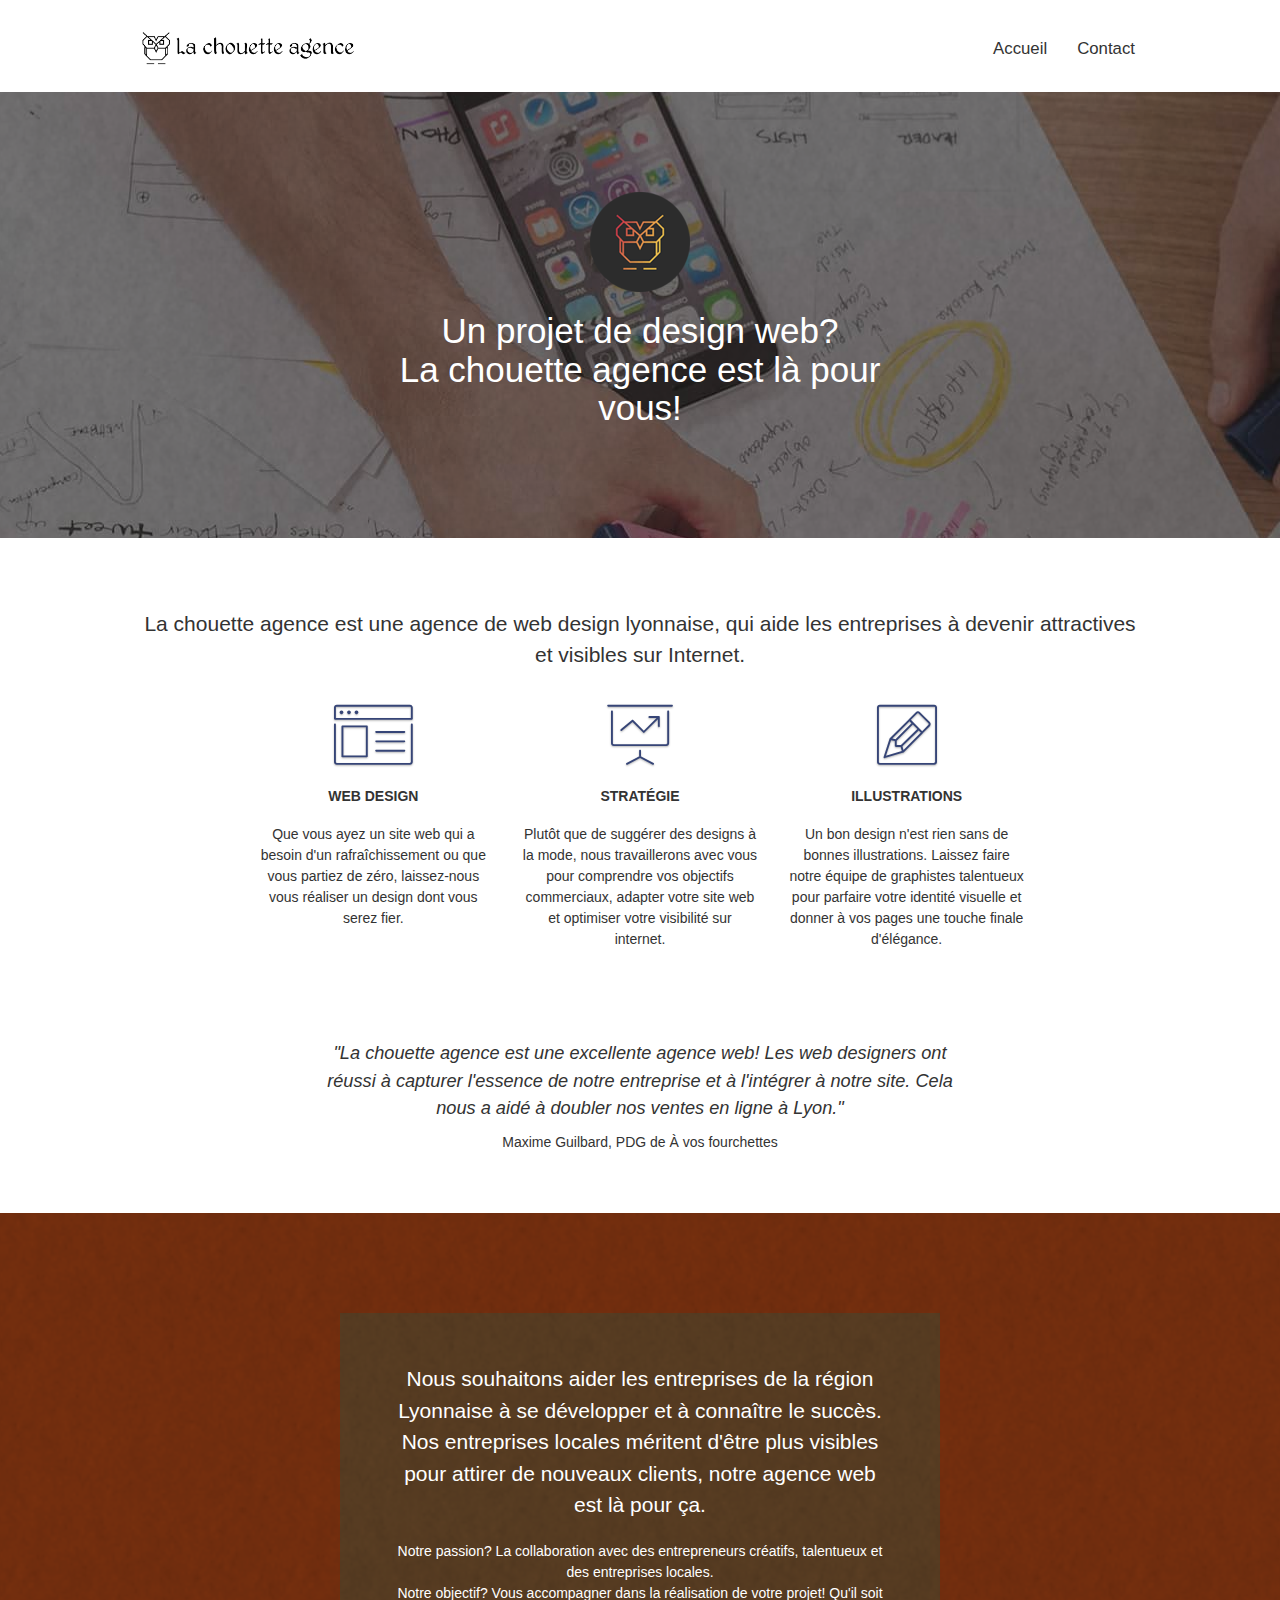
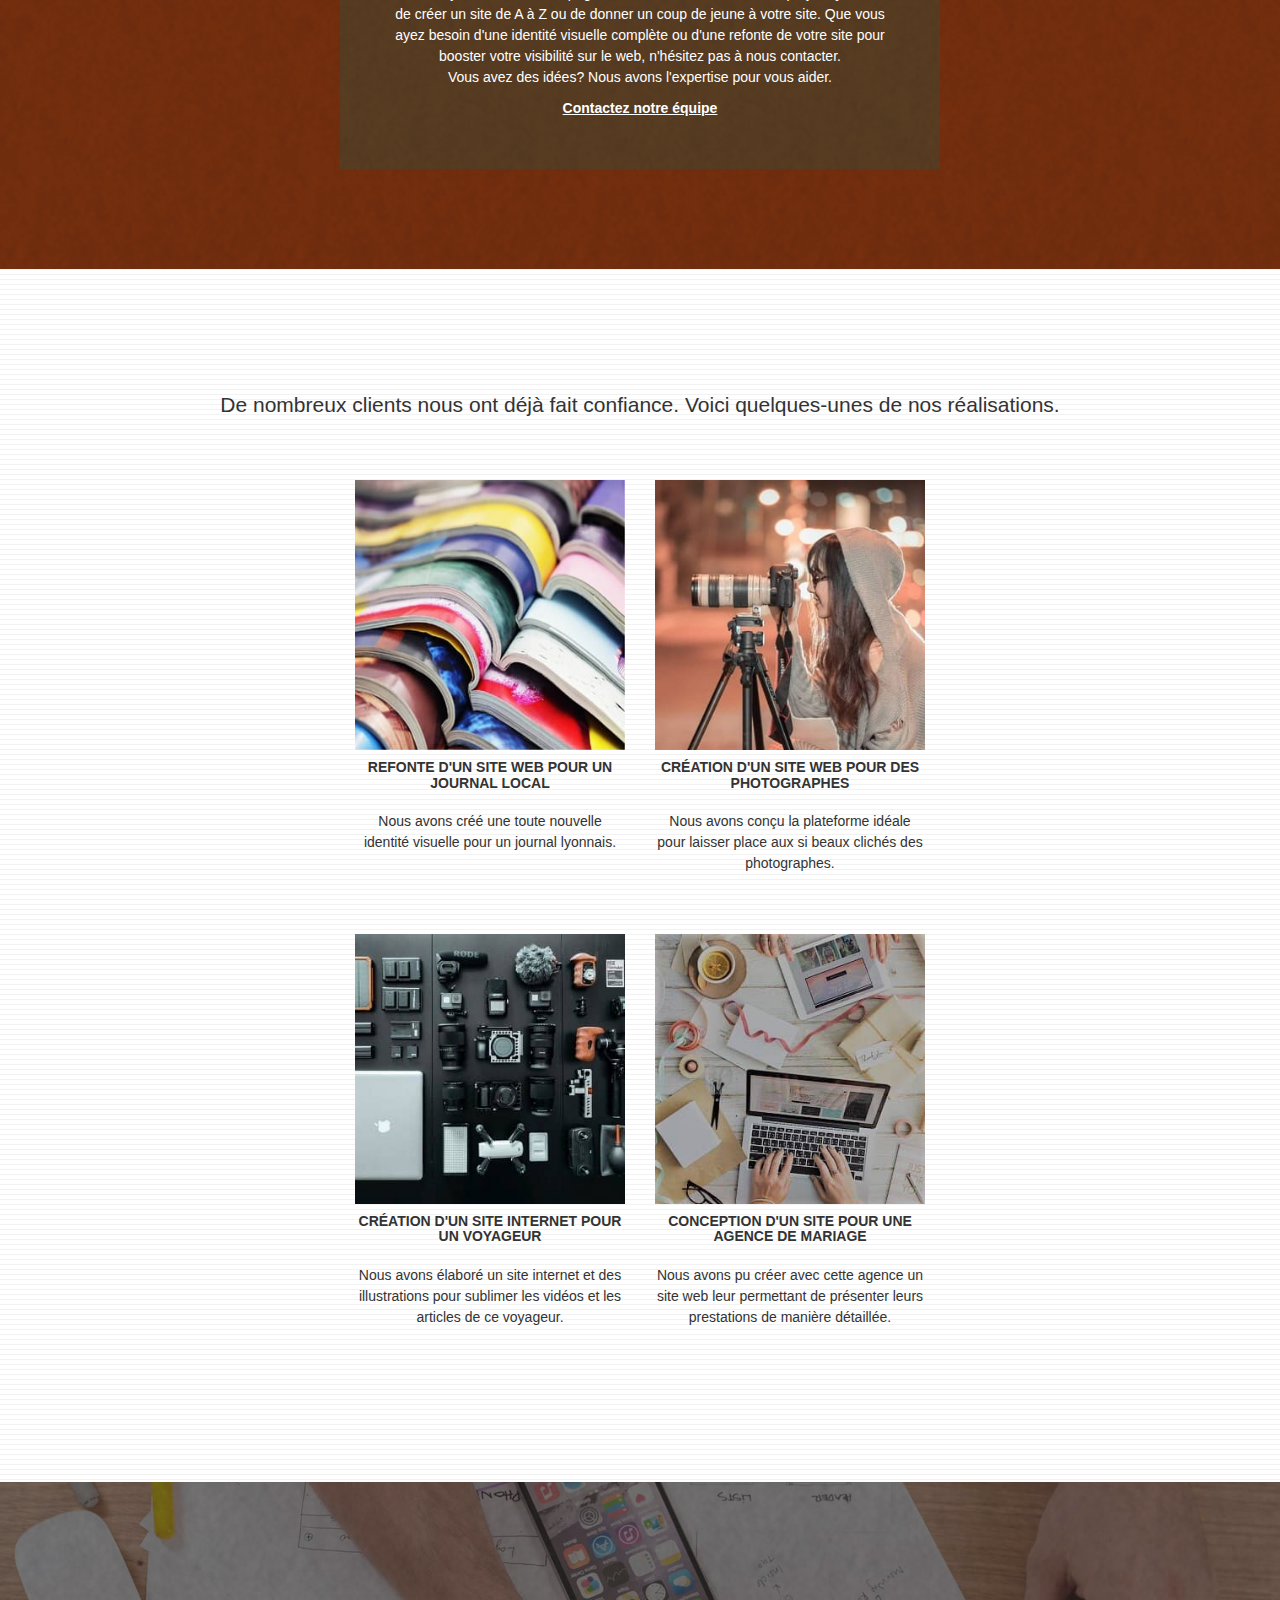
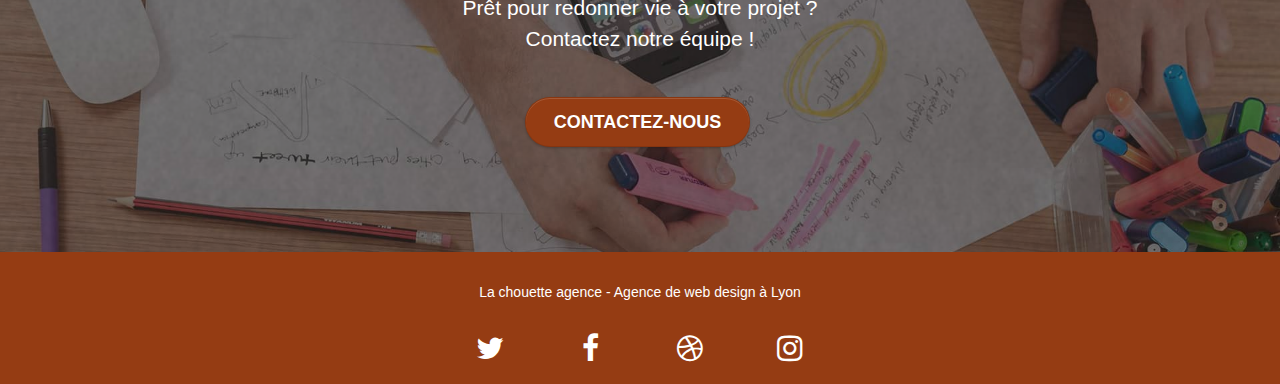
==== commit b84ad588: "Roles des élmts + lisibilité des textes + fichiers allégés" ====
--- a/index.html
+++ b/index.html
@@ -32,12 +32,12 @@
 	<div class="page-container">
 
 		<!-- Header -->
-		<header class="bloc bgc-white l-bloc " id="bloc-0">
+		<header class="bloc bgc-white l-bloc ">
 			<div class="container bloc-sm">
 
 				<nav class="navbar row">
 					<div class="navbar-header">
-						<a class="navbar-brand" href="index.html"><img src="img/la-chouette-agence-logo-2.png" alt="Logo de La chouette agence, entreprise de web design à Lyon" height="40" /></a>
+						<a class="navbar-brand" href="index.html" role=”link” title="Page d'accueil"><img src="img/la-chouette-agence-logo-2.png" alt="Logo de La chouette agence, entreprise de web design à Lyon" height="40" /></a>
 						<button id="nav-toggle" type="button" class="ui-navbar-toggle navbar-toggle" data-toggle="collapse" data-target=".navbar-1">
 							<span class="sr-only">Toggle navigation</span><span class="icon-bar"></span><span class="icon-bar"></span><span class="icon-bar"></span>
 						</button>
@@ -60,18 +60,15 @@
 		<!-- Contenu principal-->
 		<main>
 			<!-- bloc-1-presentation -->
-			<div class="bloc bgc-dark-slate-blue bg-banniere d-bloc bg-t-edge bloc-bg-texture texture-paper b-parallax" id="bloc-1-hero">
+			<div class="bloc bgc-dark-slate-blue bg-banniere d-bloc bg-t-edge bloc-bg-texture texture-paper b-parallax">
 				<div class="container bloc-lg">
 					<div class="row tight-width-whitespace">
 						<div class="col-sm-12">
 							<img src="img/la-chouette-agence-logo.png" class="center-block image-resize-mode" width="100" alt="Logo de La chouette agence représentant une chouette" />
-							<h1 class="text-center hero-bloc-text tc-white ">
-								Un projet de design de site web? <br>
+							<h1 class="text-center tc-white ">
+								Un projet de design web? <br>
 								La chouette agence est là pour vous! 
 							</h1>
-							<div class="text-center">
-								<a href="contact.html" class="btn btn-lg btn-clean btn-rd cta-hero btn-atomic-tangerine" id="cta-hero">Contactez-nous!</a>
-							</div>
 						</div>
 					</div>
 				</div>
@@ -79,7 +76,7 @@
 			<!-- bloc-1-presentation END -->
 
 			<!-- bloc-2-services -->
-			<section class="bloc bgc-white l-bloc" id="bloc-2-services">
+			<section class="bloc bgc-white l-bloc">
 				<div class="container bloc-md">
 					<div class="row">
 						<h2 class="col-sm-12 text-center">
@@ -121,10 +118,12 @@
 							</p>
 						</div>
 					</div>
-					<div class="row voffset-lg voffset">
-						<p class="col-xs-12 col-md-8 col-md-offset-2 text-center">
-							"La chouette agence est une excellente agence web! Les web designers ont réussi à capturer l'essence de notre entreprise et à l'intégrer à notre site. Cela nous a aidé à doubler nos ventes en ligne à Lyon."<br>
-							Maxime Guilbard, PDG de A vos fourchettes
+					<div class="row voffset-lg col-xs-12 col-md-8 col-md-offset-2 text-center">
+						<em class="statement-bloc-text">
+							"La chouette agence est une excellente agence web! Les web designers ont réussi à capturer l'essence de notre entreprise et à l'intégrer à notre site. Cela nous a aidé à doubler nos ventes en ligne à Lyon."
+						</em>
+						<p>
+							Maxime Guilbard, PDG de À vos fourchettes
 						</p>
 					</div>
 				</div>
@@ -132,7 +131,7 @@
 			<!-- bloc-2-services END -->
 
 			<!-- bloc-3-what-i-do -->
-			<section class="bloc tc-white bgc-atomic-tangerine bg-presentation d-bloc bloc-bg-texture texture-paper b-parallax" id="bloc-3-what-i-do">
+			<section class="bloc tc-white bgc-atomic-tangerine bg-presentation d-bloc bloc-bg-texture texture-paper b-parallax">
 				<div class="container bloc-lg">
 					<div class="row tight-width-whitespace black-background">
 						<div class="col-sm-12">
@@ -147,7 +146,7 @@
 								Vous avez des idées? Nous avons l'expertise pour vous aider. <br>
 							</p>
 							<p class="text-center white">
-								<a class="ltc-white bold-link" href="contact.html">Contactez notre équipe</a>
+								<a class="tc-white bold-link" href="contact.html">Contactez notre équipe</a>
 							</p>
 						</div>
 					</div>
@@ -156,7 +155,7 @@
 			<!-- bloc-3-what-i-do END -->
 
 			<!-- bloc-4-portfolio -->
-			<section class="bloc bgc-white bg-lines-h2-bg bg-repeat l-bloc" id="bloc-4-portfolio">
+			<section class="bloc bgc-white bg-lines-h2-bg bg-repeat l-bloc">
 				<div class="container bloc-lg">
 					<div class="row">
 						<h2 class="col-sm-12 text-center">
@@ -199,7 +198,7 @@
 								Conception d'un site pour une agence de mariage
 							</h3>
 							<p class="text-center">
-								En travaillant main dans la main avec cette agence, nous avons pu créer un site web leur permettant de présenter leurs prestations de manière détaillée. 
+								Nous avons pu créer avec cette agence un site web leur permettant de présenter leurs prestations de manière détaillée. 
 							</p>
 						</div>
 					</div>
@@ -208,7 +207,7 @@
 			<!-- bloc-4-portfolio END -->
 
 			<!-- bloc-5-contact-->
-			<section class="bloc bgc-dark-slate-blue bg-banniere d-bloc bloc-bg-texture texture-paper" id="bloc-5-cta">
+			<section class="bloc bgc-dark-slate-blue bg-banniere d-bloc bloc-bg-texture texture-paper">
 				<div class="container bloc-lg">
 					<div class="row">
 						<h2 class="mg-md text-center tc-white">
@@ -216,7 +215,7 @@
 							Contactez notre équipe !
 						</h2>
 						<div class="col-sm-12 text-center">
-							<a href="contact.html" class="btn btn-atomic-tangerine btn-clean btn-rd btn-lg cta-hero">Contactez-nous!</a>
+							<a href="contact.html" class="btn btn-atomic-tangerine btn-clean btn-rd btn-lg">Contactez-nous</a>
 						</div>
 					</div>
 				</div>
@@ -230,7 +229,7 @@
 		<!-- ScrollToTop Button END-->
 
 		<!-- bloc-6-footer -->
-		<footer class="bloc bgc-atomic-tangerine d-bloc" id="bloc-8">
+		<footer class="bloc bgc-atomic-tangerine d-bloc">
 			<div class="container bloc-sm">
 				<div class="row">
 					<div class="col-sm-12">
@@ -240,22 +239,22 @@
 						<div class="row row-no-gutters social">
 							<div class="col-sm-3">
 								<div class="text-center">
-									<a class="social" href="https://twitter.com"><span class="fa fa-twitter icon-md"></span></a>
-								</div>
-							</div>
-							<div class="col-sm-3">
-								<div class="text-center">
-									<a class="social" href="https://fr-fr.facebook.com"><span class="fa fa-facebook icon-md"></span></a>
-								</div>
-							</div>
-							<div class="col-sm-3">
-								<div class="text-center">
-									<a class="social" href="https://dribbble.com"><span class="fa fa-dribbble icon-md"></span></a>
-								</div>
-							</div>
-							<div class="col-sm-3">
-								<div class="text-center">
-									<a class="social" href="https://instagram.com"><span class="fa fa-instagram icon-md"></span></a>
+									<a class="social" href="https://twitter.com" role=”link” title="Twitter"><span class="fa fa-twitter icon-md"></span></a>
+								</div>
+							</div>
+							<div class="col-sm-3">
+								<div class="text-center">
+									<a class="social" href="https://fr-fr.facebook.com" role=”link” title="Facebook"><span class="fa fa-facebook icon-md"></span></a>
+								</div>
+							</div>
+							<div class="col-sm-3">
+								<div class="text-center">
+									<a class="social" href="https://dribbble.com" role=”link” title="Dribbble"><span class="fa fa-dribbble icon-md"></span></a>
+								</div>
+							</div>
+							<div class="col-sm-3">
+								<div class="text-center">
+									<a class="social" href="https://instagram.com" role=”link” title="Instagram"><span class="fa fa-instagram icon-md"></span></a>
 								</div>
 							</div>
 						</div>
--- a/style.css
+++ b/style.css
@@ -1,7 +1,6 @@
 body {
     margin: 0;
     padding: 0;
-    background: #FFF;
     overflow-x: hidden;
 }
 
@@ -13,15 +12,6 @@
 a:hover {
     text-decoration: none;
     cursor: pointer;
-}
-
-#page-loading-blocs-notifaction {
-    position: fixed;
-    top: 0;
-    bottom: 0;
-    width: 100%;
-    z-index: 100000;
-    background: #FFFFFF url("img/pageload-spinner.gif") no-repeat center center;
 }
 
 .bloc {
@@ -96,171 +86,6 @@
     background-attachment: fixed;
 }
 
-.d-bloc {
-    color: rgba(255, 255, 255, .7);
-}
-
-.d-bloc button:hover {
-    color: rgba(255, 255, 255, .9);
-}
-
-.d-bloc .icon-round,
-.d-bloc .icon-square,
-.d-bloc .icon-rounded,
-.d-bloc .icon-semi-rounded-a,
-.d-bloc .icon-semi-rounded-b {
-    border-color: rgba(255, 255, 255, .9);
-}
-
-.d-bloc .divider-h span {
-    border-color: rgba(255, 255, 255, .2);
-}
-
-.d-bloc .a-btn,
-.d-bloc .navbar a,
-.d-bloc .navbar-brand,
-.d-bloc a .icon-sm,
-.d-bloc a .icon-md,
-.d-bloc a .icon-lg,
-.d-bloc a .icon-xl,
-.d-bloc h1 a,
-.d-bloc h2 a,
-.d-bloc h3 a,
-.d-bloc h4 a,
-.d-bloc h5 a,
-.d-bloc h6 a,
-.d-bloc p a {
-    color: rgba(255, 255, 255, .6);
-}
-
-.d-bloc .a-btn:hover,
-.d-bloc .navbar a:hover,
-.d-bloc .navbar-brand:hover,
-.d-bloc a:hover .icon-sm,
-.d-bloc a:hover .icon-md,
-.d-bloc a:hover .icon-lg,
-.d-bloc a:hover .icon-xl,
-.d-bloc h1 a:hover,
-.d-bloc h2 a:hover,
-.d-bloc h3 a:hover,
-.d-bloc h4 a:hover,
-.d-bloc h5 a:hover,
-.d-bloc h6 a:hover,
-.d-bloc p a:hover {
-    color: rgba(255, 255, 255, 1);
-}
-
-.d-bloc .navbar-toggle .icon-bar {
-    background: rgba(255, 255, 255, 1);
-}
-
-.d-bloc .btn-wire,
-.d-bloc .btn-wire:hover {
-    color: rgba(255, 255, 255, 1);
-    border-color: rgba(255, 255, 255, 1);
-}
-
-.d-bloc .panel {
-    color: rgba(0, 0, 0, .5);
-}
-
-.d-bloc .panel button:hover {
-    color: rgba(0, 0, 0, .7);
-}
-
-.d-bloc .panel icon {
-    border-color: rgba(0, 0, 0, .7);
-}
-
-.d-bloc .panel .divider-h span {
-    border-color: rgba(0, 0, 0, .1);
-}
-
-.d-bloc .panel .a-btn {
-    color: rgba(0, 0, 0, .6);
-}
-
-.d-bloc .panel .a-btn:hover {
-    color: rgba(0, 0, 0, 1);
-}
-
-.d-bloc .panel .btn-wire,
-.d-bloc .panel .btn-wire:hover {
-    color: rgba(0, 0, 0, .7);
-    border-color: rgba(0, 0, 0, .3);
-}
-
-.d-bloc .panel,
-.l-bloc {
-    color: rgba(0, 0, 0, .5);
-}
-
-.d-bloc .panel button:hover,
-.l-bloc button:hover {
-    color: rgba(0, 0, 0, .7);
-}
-
-.l-bloc .icon-round,
-.l-bloc .icon-square,
-.l-bloc .icon-rounded,
-.l-bloc .icon-semi-rounded-a,
-.l-bloc .icon-semi-rounded-b {
-    border-color: rgba(0, 0, 0, .7);
-}
-
-.d-bloc .panel .divider-h span,
-.l-bloc .divider-h span {
-    border-color: rgba(0, 0, 0, .1);
-}
-
-.d-bloc .panel .a-btn,
-.l-bloc .a-btn,
-.l-bloc .navbar a,
-.l-bloc .navbar-brand,
-.l-bloc a .icon-sm,
-.l-bloc a .icon-md,
-.l-bloc a .icon-lg,
-.l-bloc a .icon-xl,
-.l-bloc h1 a,
-.l-bloc h2 a,
-.l-bloc h3 a,
-.l-bloc h4 a,
-.l-bloc h5 a,
-.l-bloc h6 a,
-.l-bloc p a {
-    color: rgba(0, 0, 0, .6);
-}
-
-.d-bloc .panel .a-btn:hover,
-.l-bloc .a-btn:hover,
-.l-bloc .navbar a:hover,
-.l-bloc .navbar-brand:hover,
-.l-bloc a:hover .icon-sm,
-.l-bloc a:hover .icon-md,
-.l-bloc a:hover .icon-lg,
-.l-bloc a:hover .icon-xl,
-.l-bloc h1 a:hover,
-.l-bloc h2 a:hover,
-.l-bloc h3 a:hover,
-.l-bloc h4 a:hover,
-.l-bloc h5 a:hover,
-.l-bloc h6 a:hover,
-.l-bloc p a:hover {
-    color: rgba(0, 0, 0, 1);
-}
-
-.l-bloc .navbar-toggle .icon-bar {
-    color: rgba(0, 0, 0, .6);
-}
-
-.d-bloc .panel .btn-wire,
-.d-bloc .panel .btn-wire:hover,
-.l-bloc .btn-wire,
-.l-bloc .btn-wire:hover {
-    color: rgba(0, 0, 0, .7);
-    border-color: rgba(0, 0, 0, .3);
-}
-
 .voffset {
     margin-top: 30px;
 }
@@ -278,10 +103,6 @@
 .row.row-no-gutters > [class*=" col-"] {
     padding-right: 0;
     padding-left: 0;
-}
-
-#bloc-1-hero h1 {
-    font-size: 32px;
 }
 
 .navbar {
@@ -322,11 +143,11 @@
 .nav > li {
     float: left;
     margin-top: 4px;
-    font-size: 16px;
-}
-
-.navbar-nav .open .dropdown-menu > li > a {
-    text-align: inherit;
+}
+
+.nav > li a {
+    color: #333333;
+    font-size: 1.2em;
 }
 
 .nav > li a:hover,
@@ -359,79 +180,6 @@
     z-index: 2;
 }
 
-@media (min-width: 768px) {
-    .site-navigation {
-        position: absolute;
-        top: 50%;
-        right: 20px;
-        transform: translate(0, -50%);
-        -webkit-transform: translateY(-50%);
-    }
-    .nav > li .dropdown-menu a,
-    .nav > li .dropdown-menu a:hover {
-        color: #484848;
-    }
-    .nav-invert .site-navigation {
-        left: 0;
-        right: 0;
-    }
-    .nav-center {
-        text-align: center;
-    }
-    .nav-center .navbar-header {
-        width: 100%;
-    }
-    .nav-center .navbar-header,
-    .nav-center .navbar-brand,
-    .nav-center .nav > li {
-        float: none;
-        display: inline-block;
-    }
-    .nav-center .site-navigation {
-        position: relative;
-        width: 100%;
-        right: 0;
-        margin-right: 0px;
-        margin-top: 20px;
-    }
-    .nav-center.mini-nav .navbar-toggle {
-        float: none;
-        margin: 10px auto 0;
-    }
-}
-
-.nav > li > .dropdown a {
-    background: none!important;
-    display: block;
-    padding: 14px 15px;
-}
-
-nav .caret {
-    margin: 0 5px;
-}
-
-.dropdown-menu .dropdown-menu {
-    top: -8px;
-    left: 100%;
-}
-
-.dropdown-menu .dropmenu-flow-right {
-    top: 100%;
-    left: 0;
-    margin-left: -1px;
-    border-top-left-radius: 0;
-    border-top-right-radius: 0;
-}
-
-.dropdown-menu .dropdown span {
-    border: 4px solid black;
-    border-top-color: transparent;
-    border-right-color: transparent;
-    border-bottom-color: transparent;
-    margin: 6px -5px 0 0!important;
-    float: right;
-}
-
 .mg-md {
     margin-top: 10px;
     margin-bottom: 20px;
@@ -482,24 +230,6 @@
 
 .sm-shadow {
     text-shadow: 0 1px 2px rgba(0, 0, 0, .3);
-}
-
-.panel-sq,
-.panel-sq .panel-heading,
-.panel-sq .panel-footer {
-    border-radius: 0;
-}
-
-.panel-rd {
-    border-radius: 30px;
-}
-
-.panel-rd .panel-heading {
-    border-radius: 29px 29px 0 0;
-}
-
-.panel-rd .panel-footer {
-    border-radius: 0 0 29px 29px;
 }
 
 .form-control {
@@ -522,196 +252,63 @@
     margin-top: 6px;
 }
 
-.showScrollTop {
-    font-size: 14px;
-    opacity: 1;
-}
-
-a[data-lightbox] {
-    position: relative;
-    display: block;
-    text-align: center;
-}
-
-a[data-lightbox]:hover::before {
-    content: "+";
-    font-family: "HelveticaNeue-Light", "Helvetica Neue Light", "Helvetica Neue", Helvetica, Arial;
-    font-size: 32px;
-    width: 50px;
-    height: 50px;
-    margin-left: -25px;
-    border-radius: 50%;
-    background: rgba(0, 0, 0, .6);
-    color: #FFF;
-    font-weight: 100;
-    z-index: 1;
-    position: absolute;
-    top: 50%;
-    transform: translateY(-50%);
-    -webkit-transform: translateY(-50%);
-}
-
-a[data-lightbox]:hover img {
-    opacity: 0.6;
-    -webkit-animation-fill-mode: none;
-    animation-fill-mode: none;
-}
-
-#lightbox-modal {
-    display: flex;
-    align-items: center;
-}
-
-#lightbox-modal .modal-dialog {
-    width: 90%;
-    max-width: 900px;
-    margin: 0 auto 0;
-}
-
-#lightbox-modal .modal-dialog img {
-    max-height: 90vh;
-    margin: 0 auto;
-}
-
-.lightbox-caption {
-    padding: 20px;
-    color: #FFF;
-    background: rgba(0, 0, 0, .5);
-    position: absolute;
-    left: 15px;
-    right: 15px;
-    bottom: 5px;
-}
-
-.close-lightbox {
-    color: #FFF;
-    font-size: 30px;
-    position: absolute;
-    top: 20px;
-    right: 20px;
-    z-index: 20;
-    background: rgba(0, 0, 0, .5);
-    border: none;
-    line-height: 30px;
-    padding: 0 9px 5px;
-    opacity: 0.3;
-}
-
-.close-lightbox:hover,
-.next-lightbox:hover,
-.prev-lightbox:hover {
-    opacity: 1.0;
-    color: #FFF;
-}
-
-.next-lightbox,
-.prev-lightbox {
-    font-size: 20px;
-    color: rgba(255, 255, 255, .9);
-    background: rgba(0, 0, 0, .5);
-    transition: all .2s ease-in-out;
-    position: absolute;
-    top: 45%;
-    z-index: 1;
-    opacity: 0.4;
-}
-
-.next-lightbox {
-    padding: 6px 8px 1px 13px;
-    right: 25px;
-}
-
-.prev-lightbox {
-    padding: 6px 13px 1px 10px;
-    left: 25px;
-}
-
-.snapshot-lb .modal-body {
-    padding-bottom: 45px;
-}
-
-.snapshot-lb .lightbox-caption {
-    padding: 0;
-    color: rgba(0, 0, 0, .5);
-    background: none;
+.container {
+    max-width: 1000px;
+}
+
+.statement-bloc-text {
+    line-height: 26px;
+    font-style: italic;
+    font-size: 1.3em;
+    line-height: 1.5em;
+    max-width: 520px;
 }
 
 h1,
 h2,
 h3,
-h4,
-h5,
-h6,
 p,
 label,
 .btn,
 a {
     font-family: "helvetica";
     font-weight: 400;
-    color: #575757!important;
-}
-
-.container {
-    max-width: 1000px;
-}
-
-.hero-bloc-text {
-    font-size: 38px;
-}
-
-.hero-bloc-text-sub {
-    font-size: 36px;
-}
-
-.statement-bloc-text {
-    line-height: 26px;
-    font-style: italic;
-    font-size: 20px;
-    text-align: center;
-    font-weight: lighter;
-    max-width: 520px;
-    margin: auto auto auto auto;
+}
+
+h1 {
+    font-size: 2.5em;
+}
+
+h2 {
+    font-size: 1.5em;
+    line-height: 1.5em;
+    position: relative;
+}
+
+h3 {
+    font-size: 1em;
+    text-transform: uppercase;
+    font-weight: 700;
 }
 
 p {
-    font-size: 11px;
+    font-size: 1em;
+    margin-top: 10px;
+    line-height: 1.5em;
 }
 
 .tight-width-whitespace {
     max-width: 600px;
-    margin: auto auto auto auto;
-}
-
-.h1 {
-    font-size: 20px;
-    font-family: "Open Sans";
-}
-
-.cta-hero {
-    margin-top: 22px;
-    color: #FFFFFF!important;
-    text-transform: uppercase;
-    padding: 12px 28px 12px 28px;
-    font-size: 16px;
-    font-weight: 700;
+    margin: auto;
 }
 
 .social {
     max-width: 400px;
-    margin: auto auto auto auto;
-}
-
-h2 {
-    font-size: 22px;
-    line-height: 1.4em;
-}
-
-h3 {
-    font-size: 15px;
-    text-transform: uppercase;
-    font-weight: 700;
-    color: #333333!important;
-}
+    margin: auto;
+    padding-top: 20px;
+    color: #FFFFFF;
+}
+
 
 .med-width-whitespace {
     max-width: 800px;
@@ -719,14 +316,6 @@
     box-shadow: 0px 0px 0px #000000;
 }
 
-h1 {
-    color: #333333!important;
-}
-
-h4 {
-    color: #333333!important;
-}
-
 .icons {
     margin-bottom: 14px;
     margin-top: 24px;
@@ -745,12 +334,8 @@
     margin-top: 50px;
 }
 
-.avatar {
-    box-shadow: 0px 4px 9px rgba(0, 0, 0, 0.3);
-}
-
 .black-background {
-    background-color: rgba(165, 147, 99, 0.7);
+    background-color: rgba(98, 86, 56, 0.7);
     padding: 40px 40px 40px 40px;
 }
 
@@ -772,33 +357,20 @@
 }
 
 .tc-white {
+    color: #FFFFFF;
+}
+
+.btn-atomic-tangerine {
+    background-color: #953C13;
     color: #FFFFFF!important;
-}
-
-.btn-atomic-tangerine {
-    background: #953C13;
-    color: #FFFFFF!important;
+    margin-top: 22px;
+    text-transform: uppercase;
+    padding: 12px 28px 12px 28px;
+    font-weight: 700;
 }
 
 .btn-atomic-tangerine:hover {
     background: #712E0E!important;
-    color: #FFFFFF!important;
-}
-
-.ltc-white {
-    color: #FFFFFF!important;
-}
-
-.ltc-white:hover {
-    color: #cccccc!important;
-}
-
-.ltc-atomic-tangerine {
-    color: #953C13!important;
-}
-
-.ltc-atomic-tangerine:hover {
-    color: #712E0E!important;
 }
 
 .icon-dark-slate-blue {
@@ -836,15 +408,6 @@
     }
 }
 
-@media (max-width: 992px) and (min-width: 768px) {
-    .navbar .nav {
-        max-width: 80%
-    }
-    .nav-center.navbar .nav {
-        max-width: 100%
-    }
-}
-
 @media only screen and (min-device-width: 768px) and (max-device-width: 1024px) and (orientation: landscape) {
     .b-parallax {
         background-attachment: scroll;
@@ -864,8 +427,7 @@
     .b-parallax {
         background-attachment: scroll;
     }
-    .page-container,
-    #hero-bloc {
+    .page-container {
         position: relative;
         overflow-x: hidden;
     }
@@ -885,7 +447,12 @@
         padding-right: constant(safe-area-inset-right);
     }
 }
-
+@media (max-width: 400px) {
+    .bloc {
+        padding-left: 0;
+        padding-right: 0;
+    }
+}
 @media (max-width: 767px) {
     .page-container {
         overflow-x: hidden;
@@ -898,7 +465,7 @@
     h5,
     h6,
     p,
-    #disqus_thread {
+    {
         padding-left: 10px!important;
         padding-right: 10px!important;
     }
@@ -931,20 +498,6 @@
     .nav > li:hover {
         background: rgba(0, 0, 0, .08);
     }
-    .dropdown .dropdown a .caret {
-        float: none;
-        margin: 5px 0 0 10px!important;
-        border: 4px solid black;
-        border-bottom-color: transparent;
-        border-right-color: transparent;
-        border-left-color: transparent;
-    }
-    #hero-bloc .navbar .nav {
-        background: rgba(0, 0, 0, .8);
-    }
-    #hero-bloc .navbar .nav a {
-        color: rgba(255, 255, 255, .6);
-    }
     .hero {
         padding: 50px 0;
     }
@@ -992,6 +545,9 @@
         padding-left: 0;
         padding-right: 0;
     }
+    .bloc-mob-center-text {
+        text-align: center;
+    }
     .a-block {
         padding: 0 10px;
     }
@@ -1010,30 +566,40 @@
     form {
         padding: 5px;
     }
-    .close-lightbox {
+}
+@media (min-width: 768px) {
+    .site-navigation {
+        position: absolute;
+        top: 50%;
+        right: 20px;
+        transform: translate(0, -50%);
+        -webkit-transform: translateY(-50%);
+    }
+    .nav-invert .site-navigation {
+        left: 0;
+        right: 0;
+    }
+    .nav-center {
+        text-align: center;
+    }
+    .nav-center .navbar-header {
+        width: 100%;
+    }
+    .nav-center .navbar-header,
+    .nav-center .navbar-brand,
+    .nav-center .nav > li {
+        float: none;
         display: inline-block;
     }
-    .blocsapp-device-iphone5 {
-        background-size: 216px 425px;
-        padding-top: 60px;
-        width: 216px;
-        height: 425px;
-    }
-    .blocsapp-device-iphone5 img {
-        width: 180px;
-        height: 320px;
-    }
-}
-
-@media (max-width: 400px) {
-    .bloc {
-        padding-left: 0;
-        padding-right: 0;
-    }
-}
-
-@media (max-width: 767px) {
-    .bloc-mob-center-text {
-        text-align: center;
+    .nav-center .site-navigation {
+        position: relative;
+        width: 100%;
+        right: 0;
+        margin-right: 0px;
+        margin-top: 20px;
+    }
+    .nav-center.mini-nav .navbar-toggle {
+        float: none;
+        margin: 10px auto 0;
     }
 }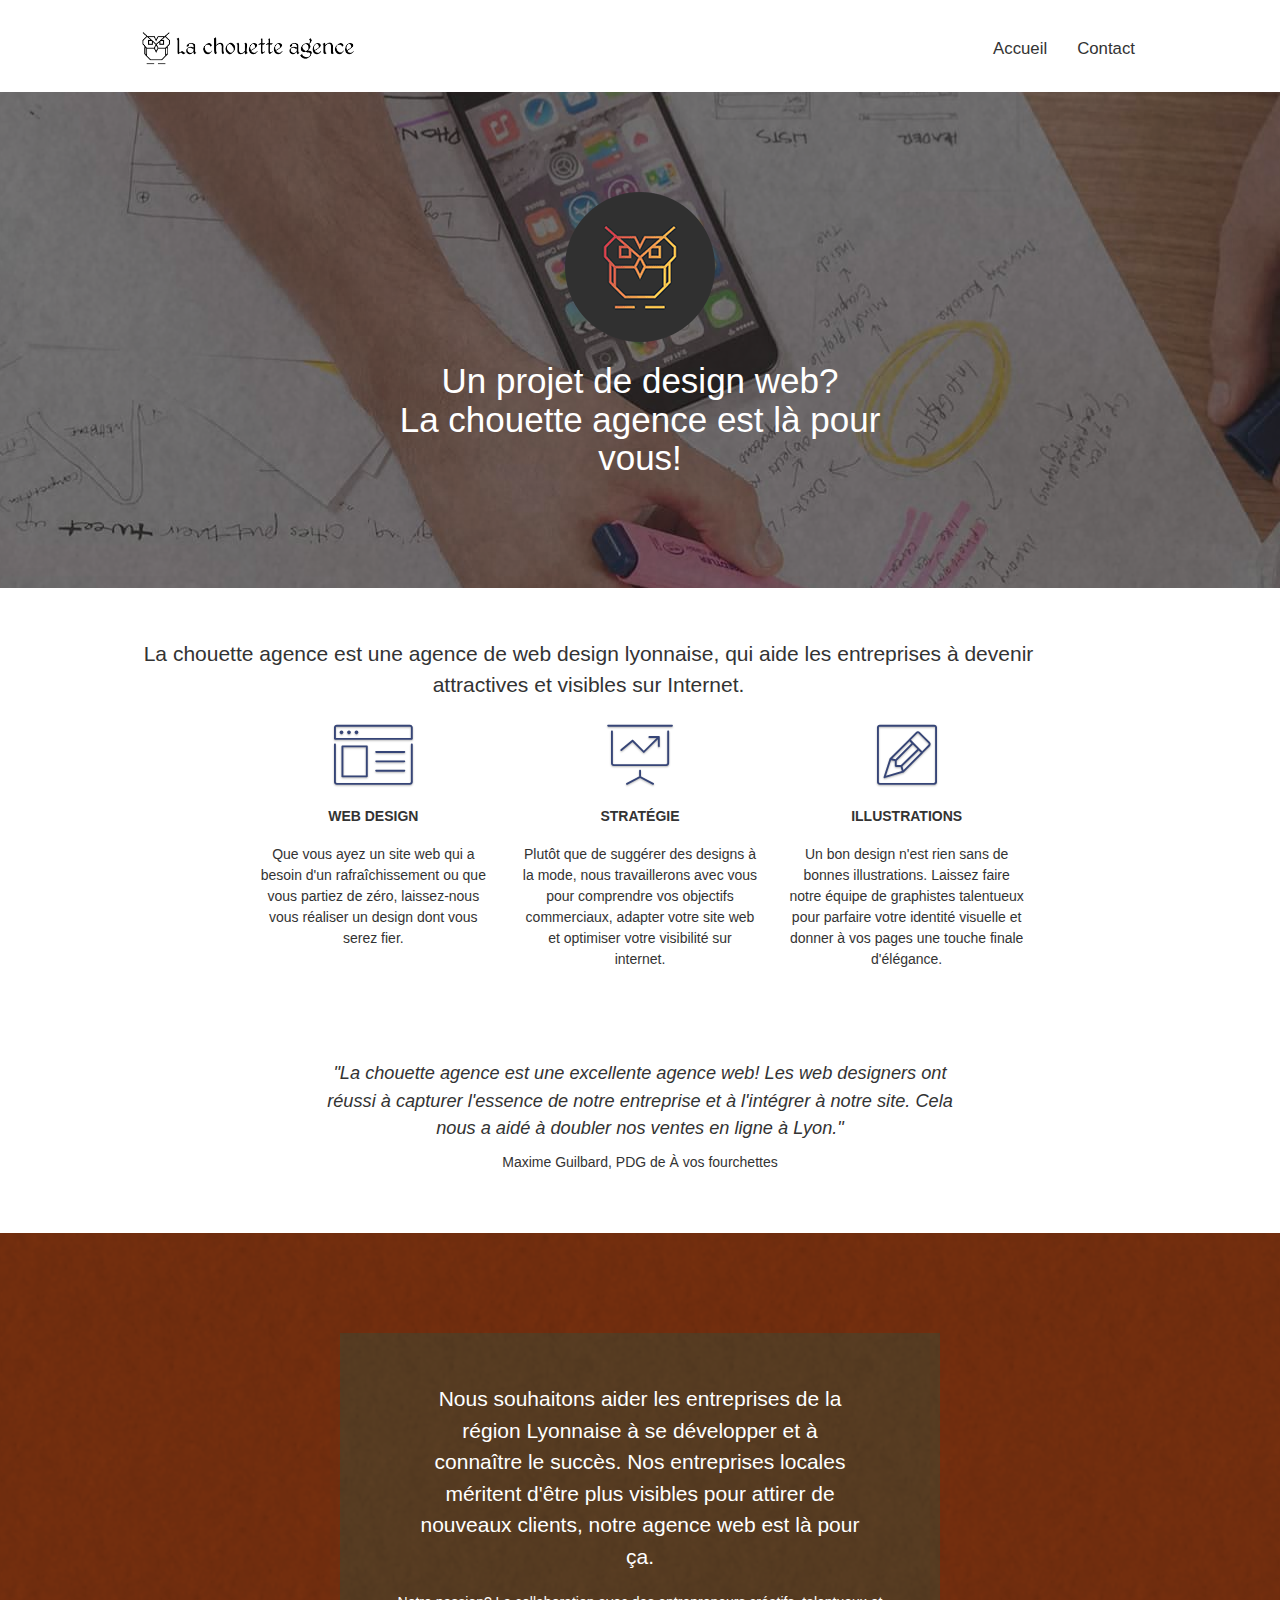
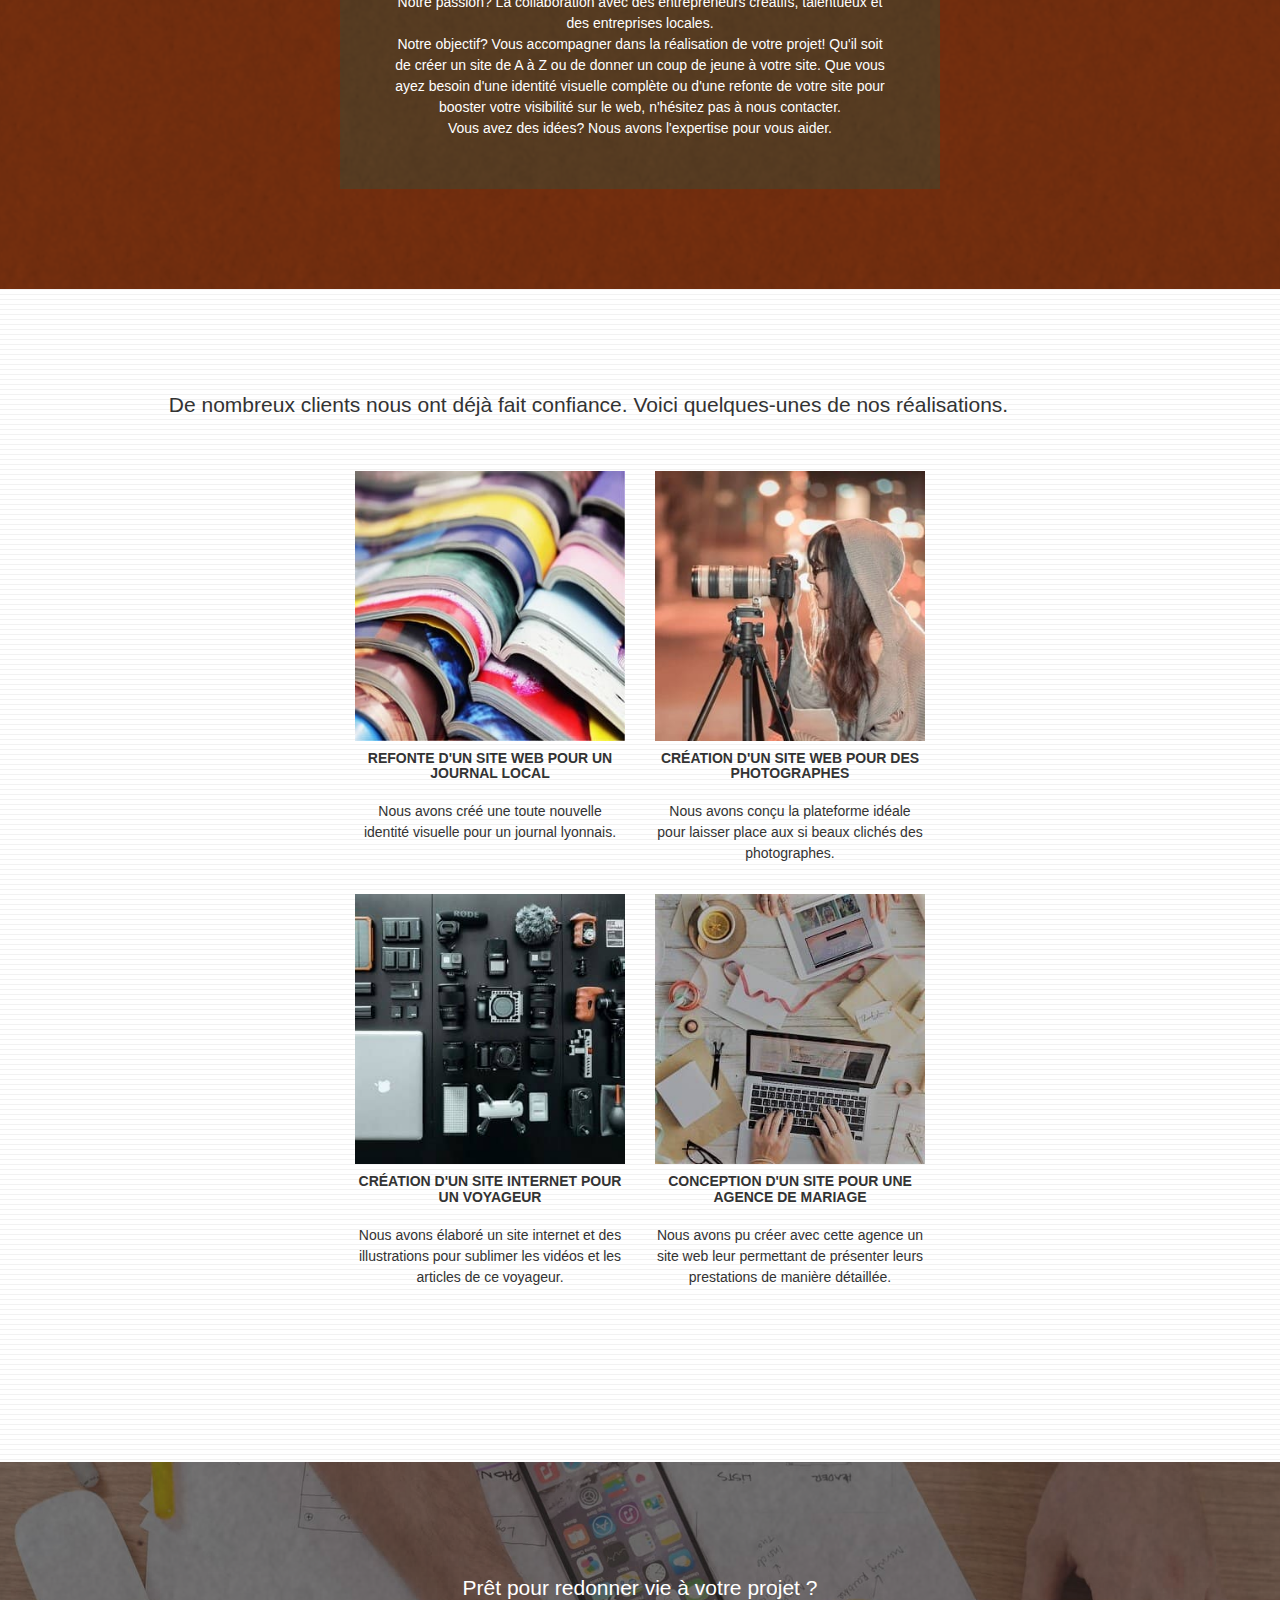
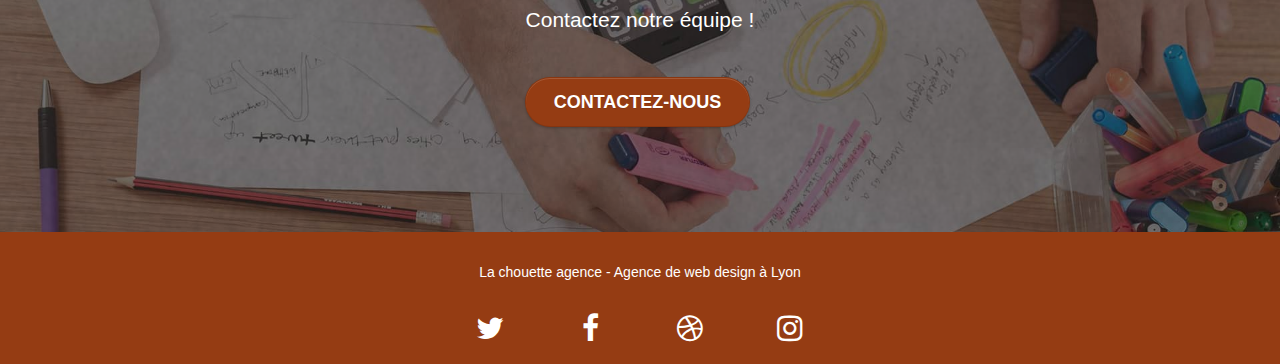
==== commit 62e14692: "Corrections position, labels, tailles" ====
--- a/index.html
+++ b/index.html
@@ -37,18 +37,18 @@
 
 				<nav class="navbar row">
 					<div class="navbar-header">
-						<a class="navbar-brand" href="index.html" role=”link” title="Page d'accueil"><img src="img/la-chouette-agence-logo-2.png" alt="Logo de La chouette agence, entreprise de web design à Lyon" height="40" /></a>
-						<button id="nav-toggle" type="button" class="ui-navbar-toggle navbar-toggle" data-toggle="collapse" data-target=".navbar-1">
+						<a class="navbar-brand" href="index.html" aria-label="Page d'accueil"><img src="img/la-chouette-agence-logo-2.png" alt="Logo de La chouette agence, entreprise de web design à Lyon" height="40" /></a>
+						<button id="nav-toggle" type="toolbar" class="ui-navbar-toggle navbar-toggle" data-toggle="collapse" data-target=".navbar-1">
 							<span class="sr-only">Toggle navigation</span><span class="icon-bar"></span><span class="icon-bar"></span><span class="icon-bar"></span>
 						</button>
 					</div>
 					<div class="collapse navbar-collapse navbar-1 special-dropdown-nav">
-						<ul class="site-navigation nav navbar-nav">
+						<ul class="site-navigation nav navbar-nav" title="Navigation">
 							<li>
-								<a href="index.html">Accueil</a>
+								<a href="index.html" role="link">Accueil</a>
 							</li>
 							<li>
-								<a href="contact.html">Contact</a>
+								<a href="contact.html" role="link">Contact</a>
 							</li>
 						</ul>
 					</div>
@@ -64,7 +64,7 @@
 				<div class="container bloc-lg">
 					<div class="row tight-width-whitespace">
 						<div class="col-sm-12">
-							<img src="img/la-chouette-agence-logo.png" class="center-block image-resize-mode" width="100" alt="Logo de La chouette agence représentant une chouette" />
+							<img src="img/la-chouette-agence-logo.png" class="center-block" alt="Logo de La chouette agence représentant une chouette" />
 							<h1 class="text-center tc-white ">
 								Un projet de design web? <br>
 								La chouette agence est là pour vous! 
@@ -118,7 +118,7 @@
 							</p>
 						</div>
 					</div>
-					<div class="row voffset-lg col-xs-12 col-md-8 col-md-offset-2 text-center">
+					<div class="voffset-lg col-md-8 col-md-offset-2 text-center">
 						<em class="statement-bloc-text">
 							"La chouette agence est une excellente agence web! Les web designers ont réussi à capturer l'essence de notre entreprise et à l'intégrer à notre site. Cela nous a aidé à doubler nos ventes en ligne à Lyon."
 						</em>
@@ -145,9 +145,6 @@
 								Vous accompagner dans la réalisation de votre projet! Qu'il soit de créer un site de A à Z ou de donner un coup de jeune à votre site. Que vous ayez besoin d'une identité visuelle complète ou d'une refonte de votre site pour booster votre visibilité sur le web, n'hésitez pas à nous contacter.<br> 
 								Vous avez des idées? Nous avons l'expertise pour vous aider. <br>
 							</p>
-							<p class="text-center white">
-								<a class="tc-white bold-link" href="contact.html">Contactez notre équipe</a>
-							</p>
 						</div>
 					</div>
 				</div>
@@ -168,7 +165,7 @@
 							<h3 class="mg-md text-center">
 								Refonte d'un site web pour un journal local
 							</h3>
-							<p class="text-center">
+							<p class="text-center marg-bott">
 								Nous avons créé une toute nouvelle identité visuelle pour un journal lyonnais.
 							</p>
 						</div>
@@ -177,18 +174,16 @@
 							<h3 class="mg-md text-center">
 								Création d'un site web pour des photographes
 							</h3>
-							<p class="text-center">
+							<p class="text-center marg-bott">
 								Nous avons conçu la plateforme idéale pour laisser place aux si beaux clichés des photographes.
 							</p>
 						</div>
-					</div>
-					<div class="row tight-width-whitespace portfolio-row">
 						<div class="col-sm-6">
 							<a href="#"><img src="img/creation-site-internet-voyage.jpg" class="img-responsive portfolio-thumb" alt="Matériel d'enregistrement et de montage audio photo et vidéo"/></a>
 							<h3 class="mg-md text-center">
 								Création d'un site internet pour un voyageur
 							</h3>
-							<p class="text-center">
+							<p class="text-center marg-bott">
 								Nous avons élaboré un site internet et des illustrations pour sublimer les vidéos et les articles de ce voyageur.
 							</p>
 						</div>
@@ -197,7 +192,7 @@
 							<h3 class="mg-md text-center">
 								Conception d'un site pour une agence de mariage
 							</h3>
-							<p class="text-center">
+							<p class="text-center marg-bott">
 								Nous avons pu créer avec cette agence un site web leur permettant de présenter leurs prestations de manière détaillée. 
 							</p>
 						</div>
@@ -239,22 +234,22 @@
 						<div class="row row-no-gutters social">
 							<div class="col-sm-3">
 								<div class="text-center">
-									<a class="social" href="https://twitter.com" role=”link” title="Twitter"><span class="fa fa-twitter icon-md"></span></a>
-								</div>
-							</div>
-							<div class="col-sm-3">
-								<div class="text-center">
-									<a class="social" href="https://fr-fr.facebook.com" role=”link” title="Facebook"><span class="fa fa-facebook icon-md"></span></a>
-								</div>
-							</div>
-							<div class="col-sm-3">
-								<div class="text-center">
-									<a class="social" href="https://dribbble.com" role=”link” title="Dribbble"><span class="fa fa-dribbble icon-md"></span></a>
-								</div>
-							</div>
-							<div class="col-sm-3">
-								<div class="text-center">
-									<a class="social" href="https://instagram.com" role=”link” title="Instagram"><span class="fa fa-instagram icon-md"></span></a>
+									<a class="social" href="https://twitter.com" aria-label="Twitter"><span class="fa fa-twitter icon-md"></span></a>
+								</div>
+							</div>
+							<div class="col-sm-3">
+								<div class="text-center">
+									<a class="social" href="https://fr-fr.facebook.com" aria-label="Facebook"><span class="fa fa-facebook icon-md"></span></a>
+								</div>
+							</div>
+							<div class="col-sm-3">
+								<div class="text-center">
+									<a class="social" href="https://dribbble.com" aria-label="Dribbble"><span class="fa fa-dribbble icon-md"></span></a>
+								</div>
+							</div>
+							<div class="col-sm-3">
+								<div class="text-center">
+									<a class="social" href="https://instagram.com" aria-label="Instagram"><span class="fa fa-instagram icon-md"></span></a>
 								</div>
 							</div>
 						</div>
--- a/style.css
+++ b/style.css
@@ -129,10 +129,6 @@
     min-width: 100px;
 }
 
-.nav-center .navbar-brand img {
-    margin: 0;
-}
-
 .navbar .nav {
     padding-top: 2px;
     margin-right: -16px;
@@ -283,6 +279,8 @@
     font-size: 1.5em;
     line-height: 1.5em;
     position: relative;
+    max-width: 90%;
+    margin: auto;
 }
 
 h3 {
@@ -309,6 +307,10 @@
     color: #FFFFFF;
 }
 
+.social:hover {
+    color:rgba(255,255,255,.6);
+}
+
 
 .med-width-whitespace {
     max-width: 800px;
@@ -319,6 +321,10 @@
 .icons {
     margin-bottom: 14px;
     margin-top: 24px;
+}
+
+.marg-bott {
+    margin-bottom: 30px;
 }
 
 .white {
@@ -498,13 +504,6 @@
     .nav > li:hover {
         background: rgba(0, 0, 0, .08);
     }
-    .hero {
-        padding: 50px 0;
-    }
-    .hero-nav {
-        left: -1px;
-        right: -1px;
-    }
     .navbar-collapse {
         padding: 0;
         overflow-x: hidden;
@@ -566,6 +565,13 @@
     form {
         padding: 5px;
     }
+    .social {
+        display: flex;
+        flex-direction: column;
+    }
+    .icon-md {
+    font-size: 50px!important;
+    }
 }
 @media (min-width: 768px) {
     .site-navigation {
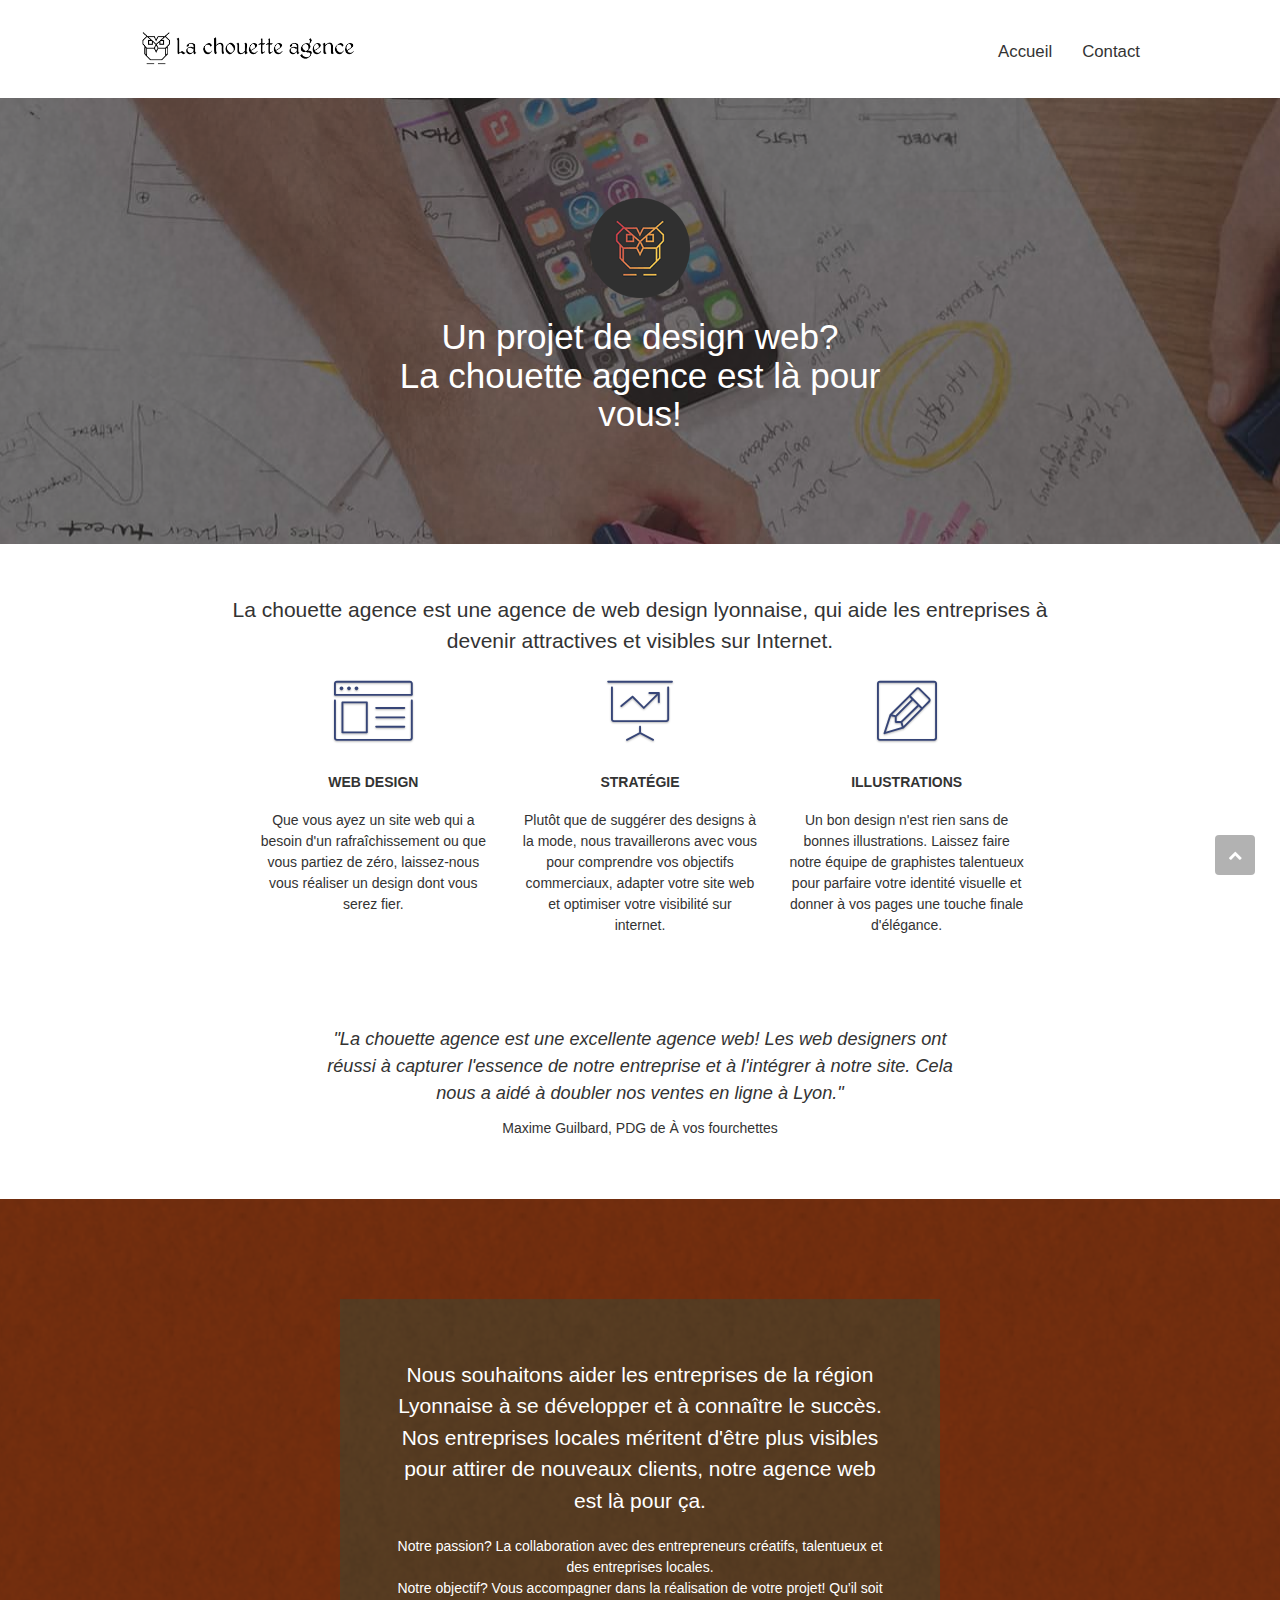
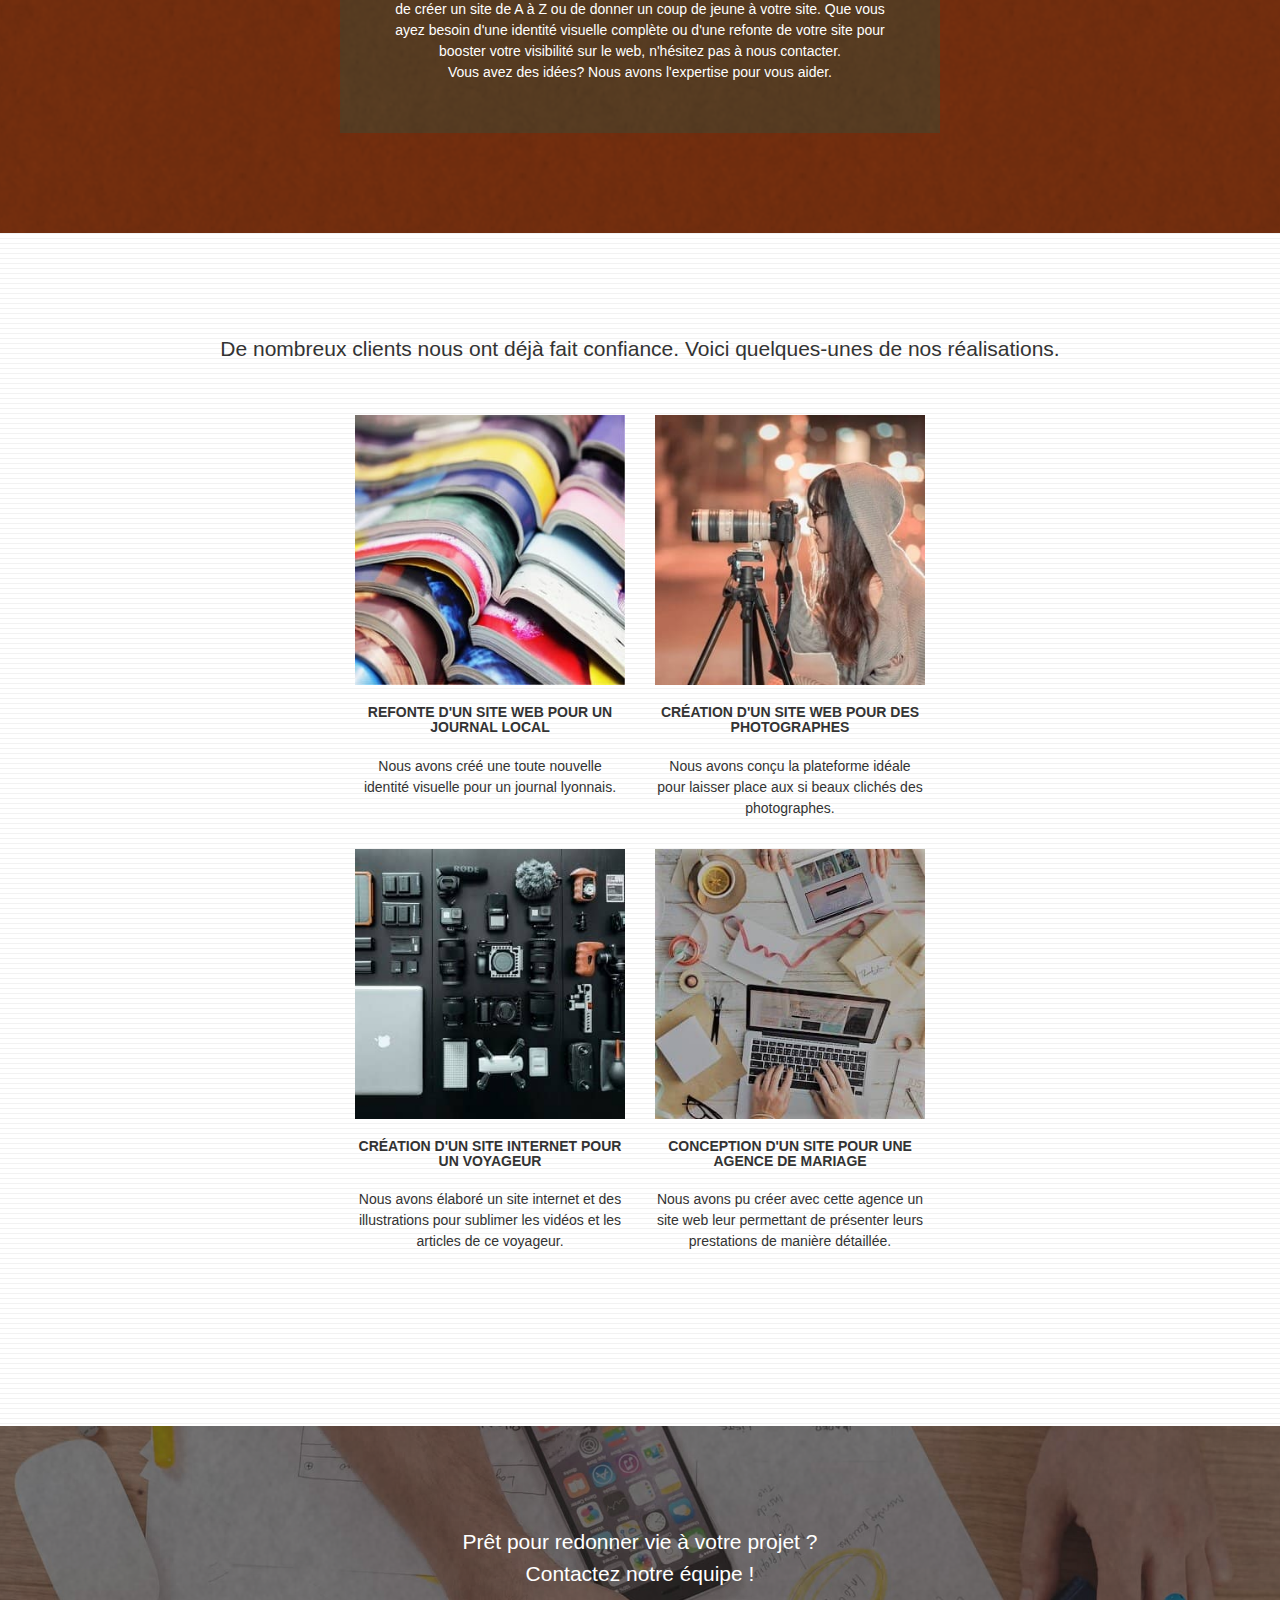
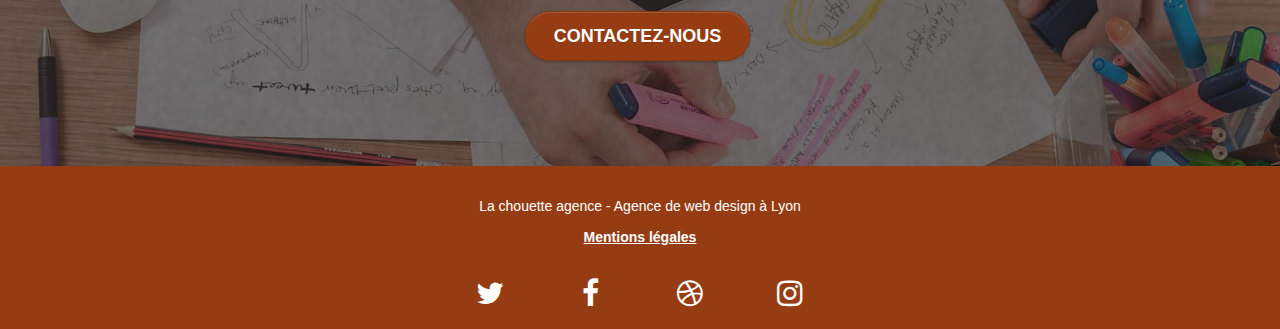
==== commit 5cdf9181: "Mentions légales, checkbox, taille images, minification," ====
--- a/index.html
+++ b/index.html
@@ -10,7 +10,7 @@
 	<!-- favicon.png convertie en favicon.ico, format plus adapté-->
 	<link rel="shortcut icon" type="image/ico" href="favicon.ico">
 	<!-- Pour éviter le risque de duplicate content-->
-	<link rel="canonical" href="https://alice-s-dev.github.io/AliceSchneider_4_13052021/">
+	<link rel="canonical" href="https://alice-s-dev.github.io/AliceSchneider_4_13052021/index.html">
 
 	<!-- Fichiers minifiés -->
 	<link rel="stylesheet" type="text/css" href="./css/bootstrap.min.css">
@@ -45,10 +45,10 @@
 					<div class="collapse navbar-collapse navbar-1 special-dropdown-nav">
 						<ul class="site-navigation nav navbar-nav" title="Navigation">
 							<li>
-								<a href="index.html" role="link">Accueil</a>
+								<a href="index.html" aria-label="Page d'accueil">Accueil</a>
 							</li>
 							<li>
-								<a href="contact.html" role="link">Contact</a>
+								<a href="contact.html" aria-label="Nous contacter">Contact</a>
 							</li>
 						</ul>
 					</div>
@@ -64,7 +64,7 @@
 				<div class="container bloc-lg">
 					<div class="row tight-width-whitespace">
 						<div class="col-sm-12">
-							<img src="img/la-chouette-agence-logo.png" class="center-block" alt="Logo de La chouette agence représentant une chouette" />
+							<img src="img/la-chouette-agence-logo.png" class="center-block block-size" width="100" alt="Logo de La chouette agence représentant une chouette" />
 							<h1 class="text-center tc-white ">
 								Un projet de design web? <br>
 								La chouette agence est là pour vous! 
@@ -79,14 +79,14 @@
 			<section class="bloc bgc-white l-bloc">
 				<div class="container bloc-md">
 					<div class="row">
-						<h2 class="col-sm-12 text-center">
+						<h2 class="text-center">
 							La chouette agence est une agence de web design lyonnaise, qui aide les entreprises à devenir attractives et visibles sur Internet. 
 						</h2>
 					</div>
 					<div class="row voffset-lg med-width-whitespace">
 						<div class="col-sm-4">
 							<div class="text-center">
-								<span class="et-icon-browser sm-shadow icon-dark-slate-blue icons icon-lg"></span>
+								<span class="et-icon-browser sm-shadow icon-dark-slate-blue icons icon-lg" title="icone représentant un site web"></span>
 							</div>
 							<h3 class="mg-md text-center">
 								Web design
@@ -97,7 +97,7 @@
 						</div>
 						<div class="col-sm-4">
 							<div class="text-center">
-								<span class="et-icon-presentation sm-shadow icon-dark-slate-blue icons icon-lg"></span>
+								<span class="et-icon-presentation sm-shadow icon-dark-slate-blue icons icon-lg" title="icone représentant un diagramme ascendant sur un tableau"></span>
 							</div>
 							<h3 class="mg-md text-center">
 								Stratégie
@@ -108,7 +108,7 @@
 						</div>
 						<div class="col-sm-4">
 							<div class="text-center">
-								<span class="et-icon-edit sm-shadow icon-dark-slate-blue icons icon-lg"></span>
+								<span class="et-icon-edit sm-shadow icon-dark-slate-blue icons icon-lg" title="icone représentant un crayon de papier"></span>
 							</div>
 							<h3 class="mg-md text-center">
 								Illustrations
@@ -155,13 +155,13 @@
 			<section class="bloc bgc-white bg-lines-h2-bg bg-repeat l-bloc">
 				<div class="container bloc-lg">
 					<div class="row">
-						<h2 class="col-sm-12 text-center">
+						<h2 class="text-center">
 							De nombreux clients nous ont déjà fait confiance. Voici quelques-unes de nos réalisations.
 						</h2>
 					</div>
 					<div class="row tight-width-whitespace portfolio-row">
 						<div class="col-sm-6">
-							<a href="#"><img src="img/refonte-site-web-journal.jpg" alt="Pile de magazines colorés ouverts d'un journal à Lyon" class="img-responsive portfolio-thumb" /></a>
+								<a href="#" aria-label="Accéder au site du journal" ><img src="img/refonte-site-web-journal.jpg" alt="Pile de magazines colorés ouverts d'un journal à Lyon" class="img-responsive photos portfolio-thumb"/></a>
 							<h3 class="mg-md text-center">
 								Refonte d'un site web pour un journal local
 							</h3>
@@ -170,7 +170,7 @@
 							</p>
 						</div>
 						<div class="col-sm-6">
-							<a href="#"><img src="img/design-site-web-photographe.jpg" class="img-responsive portfolio-thumb" alt="Photographe souriante vue de profil face à son objectif" /></a>
+								<a href="#" aria-label="Accéder au site de photo" ><img src="img/design-site-web-photographe.jpg" class="img-responsive photos portfolio-thumb" alt="Photographe souriante vue de profil face à son objectif" /></a>
 							<h3 class="mg-md text-center">
 								Création d'un site web pour des photographes
 							</h3>
@@ -179,7 +179,7 @@
 							</p>
 						</div>
 						<div class="col-sm-6">
-							<a href="#"><img src="img/creation-site-internet-voyage.jpg" class="img-responsive portfolio-thumb" alt="Matériel d'enregistrement et de montage audio photo et vidéo"/></a>
+								<a href="#" aria-label="Accéder au site de voyage" ><img src="img/creation-site-internet-voyage.jpg" class="img-responsive photos portfolio-thumb" alt="Matériel d'enregistrement et de montage audio photo et vidéo"/></a>
 							<h3 class="mg-md text-center">
 								Création d'un site internet pour un voyageur
 							</h3>
@@ -188,7 +188,7 @@
 							</p>
 						</div>
 						<div class="col-sm-6">
-							<a href="#"><img src="img/conception-site-web-mariage.jpg" class="img-responsive portfolio-thumb" alt="Deux wedding-planners travaillant sur leurs écrans entourées de paquets cadeaux et de rubans" /></a>
+								<a href="#" aria-label="Accéder au site de mariage" ><img src="img/conception-site-web-mariage.jpg" class="img-responsive photos portfolio-thumb" alt="Deux wedding-planners travaillant sur leurs écrans entourées de paquets cadeaux et de rubans" /></a>
 							<h3 class="mg-md text-center">
 								Conception d'un site pour une agence de mariage
 							</h3>
@@ -205,12 +205,12 @@
 			<section class="bloc bgc-dark-slate-blue bg-banniere d-bloc bloc-bg-texture texture-paper">
 				<div class="container bloc-lg">
 					<div class="row">
-						<h2 class="mg-md text-center tc-white">
-							Prêt pour redonner vie à votre projet ?<br>
+						<h2 class="text-center tc-white">
+							Prêt pour redonner vie à votre projet&nbsp;?<br>
 							Contactez notre équipe !
 						</h2>
 						<div class="col-sm-12 text-center">
-							<a href="contact.html" class="btn btn-atomic-tangerine btn-clean btn-rd btn-lg">Contactez-nous</a>
+							<a href="contact.html" aria-label="Nous contacter" class="btn btn-atomic-tangerine btn-clean btn-rd btn-lg">Contactez-nous</a>
 						</div>
 					</div>
 				</div>
@@ -231,25 +231,28 @@
 						<p class="text-center white">
 							La chouette agence - Agence de web design à Lyon
 						</p>
+						<p class="text-center">
+							<a href="mentions-legales.html" aria-label="Accéder aux mentions légales" class="tc-white bold-link">Mentions légales</a>
+						</p>
 						<div class="row row-no-gutters social">
 							<div class="col-sm-3">
 								<div class="text-center">
-									<a class="social" href="https://twitter.com" aria-label="Twitter"><span class="fa fa-twitter icon-md"></span></a>
-								</div>
-							</div>
-							<div class="col-sm-3">
-								<div class="text-center">
-									<a class="social" href="https://fr-fr.facebook.com" aria-label="Facebook"><span class="fa fa-facebook icon-md"></span></a>
-								</div>
-							</div>
-							<div class="col-sm-3">
-								<div class="text-center">
-									<a class="social" href="https://dribbble.com" aria-label="Dribbble"><span class="fa fa-dribbble icon-md"></span></a>
-								</div>
-							</div>
-							<div class="col-sm-3">
-								<div class="text-center">
-									<a class="social" href="https://instagram.com" aria-label="Instagram"><span class="fa fa-instagram icon-md"></span></a>
+									<a class="social" href="https://twitter.com" aria-label="nous suivre sur Twitter"><span class="fa fa-twitter icon-md"></span></a>
+								</div>
+							</div>
+							<div class="col-sm-3">
+								<div class="text-center">
+									<a class="social" href="https://fr-fr.facebook.com" aria-label="nous suivre sur Facebook"><span class="fa fa-facebook icon-md"></span></a>
+								</div>
+							</div>
+							<div class="col-sm-3">
+								<div class="text-center">
+									<a class="social" href="https://dribbble.com" aria-label="nous suivre sur Dribbble"><span class="fa fa-dribbble icon-md"></span></a>
+								</div>
+							</div>
+							<div class="col-sm-3">
+								<div class="text-center">
+									<a class="social" href="https://instagram.com" aria-label="nous suivre sur Instagram"><span class="fa fa-instagram icon-md"></span></a>
 								</div>
 							</div>
 						</div>
@@ -263,9 +266,9 @@
 	<!-- Conteneur page END -->
 
 	<!-- Scripts Javascript -->
-	<script src="./js/jquery-2.1.0.js"></script>
+	<script src="./js/jquery-2.1.0.min.js"></script>
 	<script src="./js/bootstrap.min.js"></script>
-	<script src="./js/blocs.js"></script>
+	<script src="./js/blocs.min.js"></script>
 	<script src="./js/jquery.touchSwipe.min.js" defer></script>
 	<script src="./js/gmaps.min.js"></script>
 
--- a/style.css
+++ b/style.css
@@ -177,8 +177,7 @@
 }
 
 .mg-md {
-    margin-top: 10px;
-    margin-bottom: 20px;
+    margin: 20px 0;
 }
 
 .mg-lg {
@@ -239,7 +238,6 @@
     position: fixed;
     bottom: 20px;
     right: 20px;
-    opacity: 0;
     z-index: 500;
     transition: all .3s ease-in-out;
 }
@@ -249,6 +247,7 @@
 }
 
 .container {
+    width: 100%;
     max-width: 1000px;
 }
 
@@ -279,9 +278,10 @@
     font-size: 1.5em;
     line-height: 1.5em;
     position: relative;
-    max-width: 90%;
+    max-width: 85%;
     margin: auto;
 }
+
 
 h3 {
     font-size: 1em;
@@ -293,6 +293,10 @@
     font-size: 1em;
     margin-top: 10px;
     line-height: 1.5em;
+}
+
+.col-sm-12 h2 {
+    max-width: 100%;
 }
 
 .tight-width-whitespace {
@@ -311,6 +315,10 @@
     color:rgba(255,255,255,.6);
 }
 
+.block-size {
+    max-width: 100px;
+    max-height: 100px;
+}
 
 .med-width-whitespace {
     max-width: 800px;
@@ -327,12 +335,23 @@
     margin-bottom: 30px;
 }
 
+.marg-top {
+    margin-top: 40px;
+}
+
+.text-justif {
+    text-align: justify;
+}
+
 .white {
     color: #FFFFFF!important;
 }
 
+
 .portfolio-thumb {
     margin: auto;
+    height: auto;
+    width: 100%;
 }
 
 .portfolio-row {
@@ -340,6 +359,10 @@
     margin-top: 50px;
 }
 
+.photos {
+    max-width: 270px;
+    max-height: 270px;
+}
 .black-background {
     background-color: rgba(98, 86, 56, 0.7);
     padding: 40px 40px 40px 40px;
@@ -363,7 +386,7 @@
 }
 
 .tc-white {
-    color: #FFFFFF;
+    color: #FFFFFF!important;
 }
 
 .btn-atomic-tangerine {
@@ -404,14 +427,6 @@
     .bloc {
         padding-left: 20px;
         padding-right: 20px;
-    }
-    .bloc.full-width-bloc,
-    .bloc-tile-2.full-width-bloc .container,
-    .bloc-tile-3.full-width-bloc .container,
-    .bloc-tile-4.full-width-bloc .container {
-        padding-left: 0;
-        padding-right: 0;
-    }
 }
 
 @media only screen and (min-device-width: 768px) and (max-device-width: 1024px) and (orientation: landscape) {
@@ -427,30 +442,9 @@
 }
 
 @media (max-width: 991px) {
-    .container {
-        width: 100%;
-    }
-    .b-parallax {
-        background-attachment: scroll;
-    }
     .page-container {
         position: relative;
         overflow-x: hidden;
-    }
-    .bloc {
-        padding-left: constant(safe-area-inset-left);
-        padding-right: constant(safe-area-inset-right);
-    }
-    .bloc-group,
-    .bloc-group .bloc {
-        display: block;
-        width: 100%;
-    }
-    .bloc-fill-screen .fill-bloc-top-edge,
-    .bloc-fill-screen .fill-bloc-bottom-edge {
-        padding: 0 20px;
-        padding-left: constant(safe-area-inset-left);
-        padding-right: constant(safe-area-inset-right);
     }
 }
 @media (max-width: 400px) {
@@ -475,6 +469,7 @@
         padding-left: 10px!important;
         padding-right: 10px!important;
     }
+
     .b-parallax {
         background-attachment: scroll;
     }
@@ -567,7 +562,7 @@
     }
     .social {
         display: flex;
-        flex-direction: column;
+        justify-content: space-between;
     }
     .icon-md {
     font-size: 50px!important;
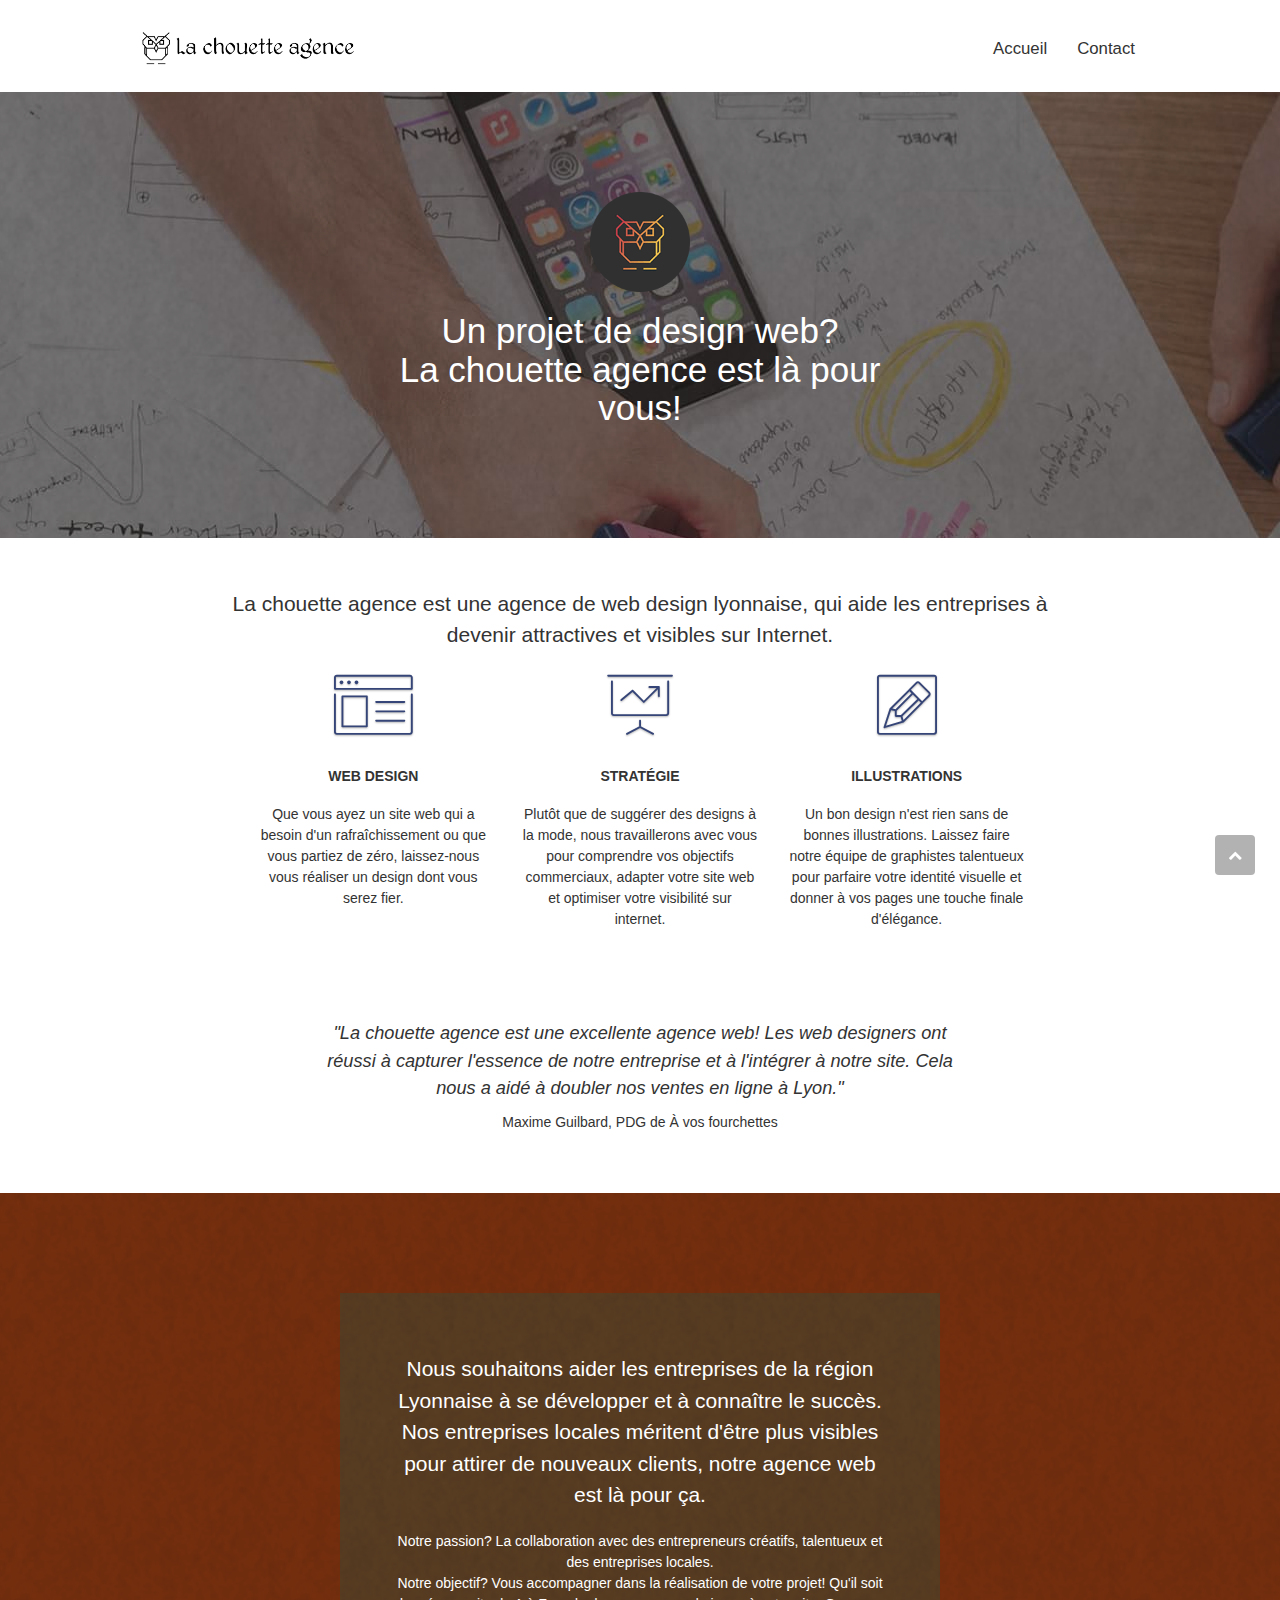
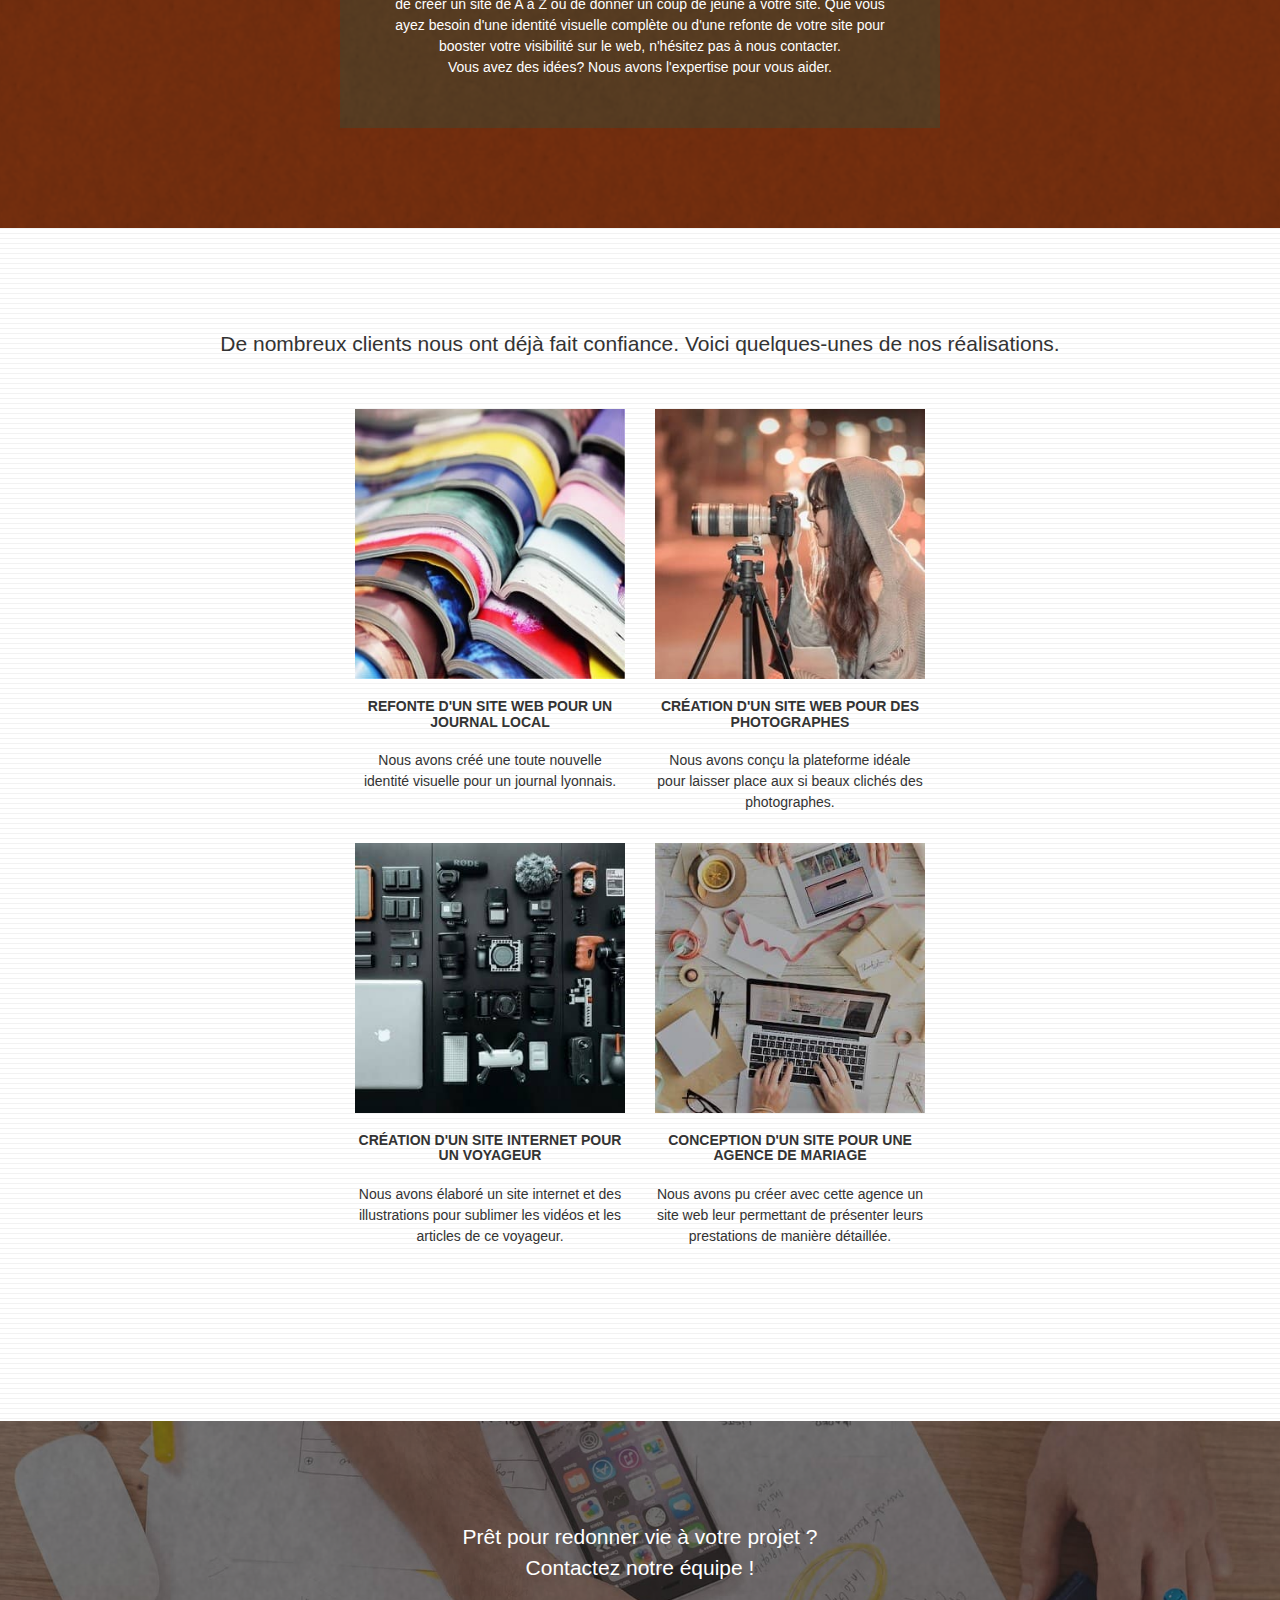
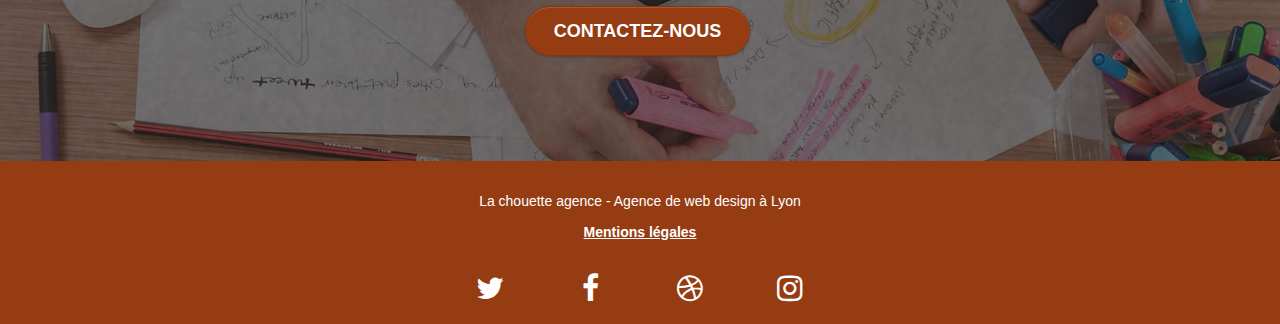
==== commit 2b46cb9c: "Corrections mise en page" ====
--- a/index.html
+++ b/index.html
@@ -35,10 +35,10 @@
 		<header class="bloc bgc-white l-bloc ">
 			<div class="container bloc-sm">
 
-				<nav class="navbar row">
+				<nav class="navbar row" aria-label="Menu">
 					<div class="navbar-header">
 						<a class="navbar-brand" href="index.html" aria-label="Page d'accueil"><img src="img/la-chouette-agence-logo-2.png" alt="Logo de La chouette agence, entreprise de web design à Lyon" height="40" /></a>
-						<button id="nav-toggle" type="toolbar" class="ui-navbar-toggle navbar-toggle" data-toggle="collapse" data-target=".navbar-1">
+						<button id="nav-toggle" type="button" class="ui-navbar-toggle navbar-toggle" data-toggle="collapse" data-target=".navbar-1">
 							<span class="sr-only">Toggle navigation</span><span class="icon-bar"></span><span class="icon-bar"></span><span class="icon-bar"></span>
 						</button>
 					</div>
@@ -271,6 +271,6 @@
 	<script src="./js/blocs.min.js"></script>
 	<script src="./js/jquery.touchSwipe.min.js" defer></script>
 	<script src="./js/gmaps.min.js"></script>
-
 </body>
+
 </html>
--- a/style.css
+++ b/style.css
@@ -337,6 +337,7 @@
 
 .marg-top {
     margin-top: 40px;
+    margin-left: 0;
 }
 
 .text-justif {
@@ -427,17 +428,6 @@
     .bloc {
         padding-left: 20px;
         padding-right: 20px;
-}
-
-@media only screen and (min-device-width: 768px) and (max-device-width: 1024px) and (orientation: landscape) {
-    .b-parallax {
-        background-attachment: scroll;
-    }
-}
-
-@media only screen and (min-device-width: 1024px) and (max-device-width: 1366px) and (-webkit-min-device-pixel-ratio: 1.5) {
-    .b-parallax {
-        background-attachment: scroll;
     }
 }
 
@@ -458,14 +448,8 @@
         overflow-x: hidden;
         position: relative;
     }
-    h1,
-    h2,
-    h3,
-    h4,
-    h5,
-    h6,
-    p,
-    {
+
+    h1, h2, h3, h4, h5, h6, p {
         padding-left: 10px!important;
         padding-right: 10px!important;
     }
@@ -603,4 +587,4 @@
         float: none;
         margin: 10px auto 0;
     }
-}+}
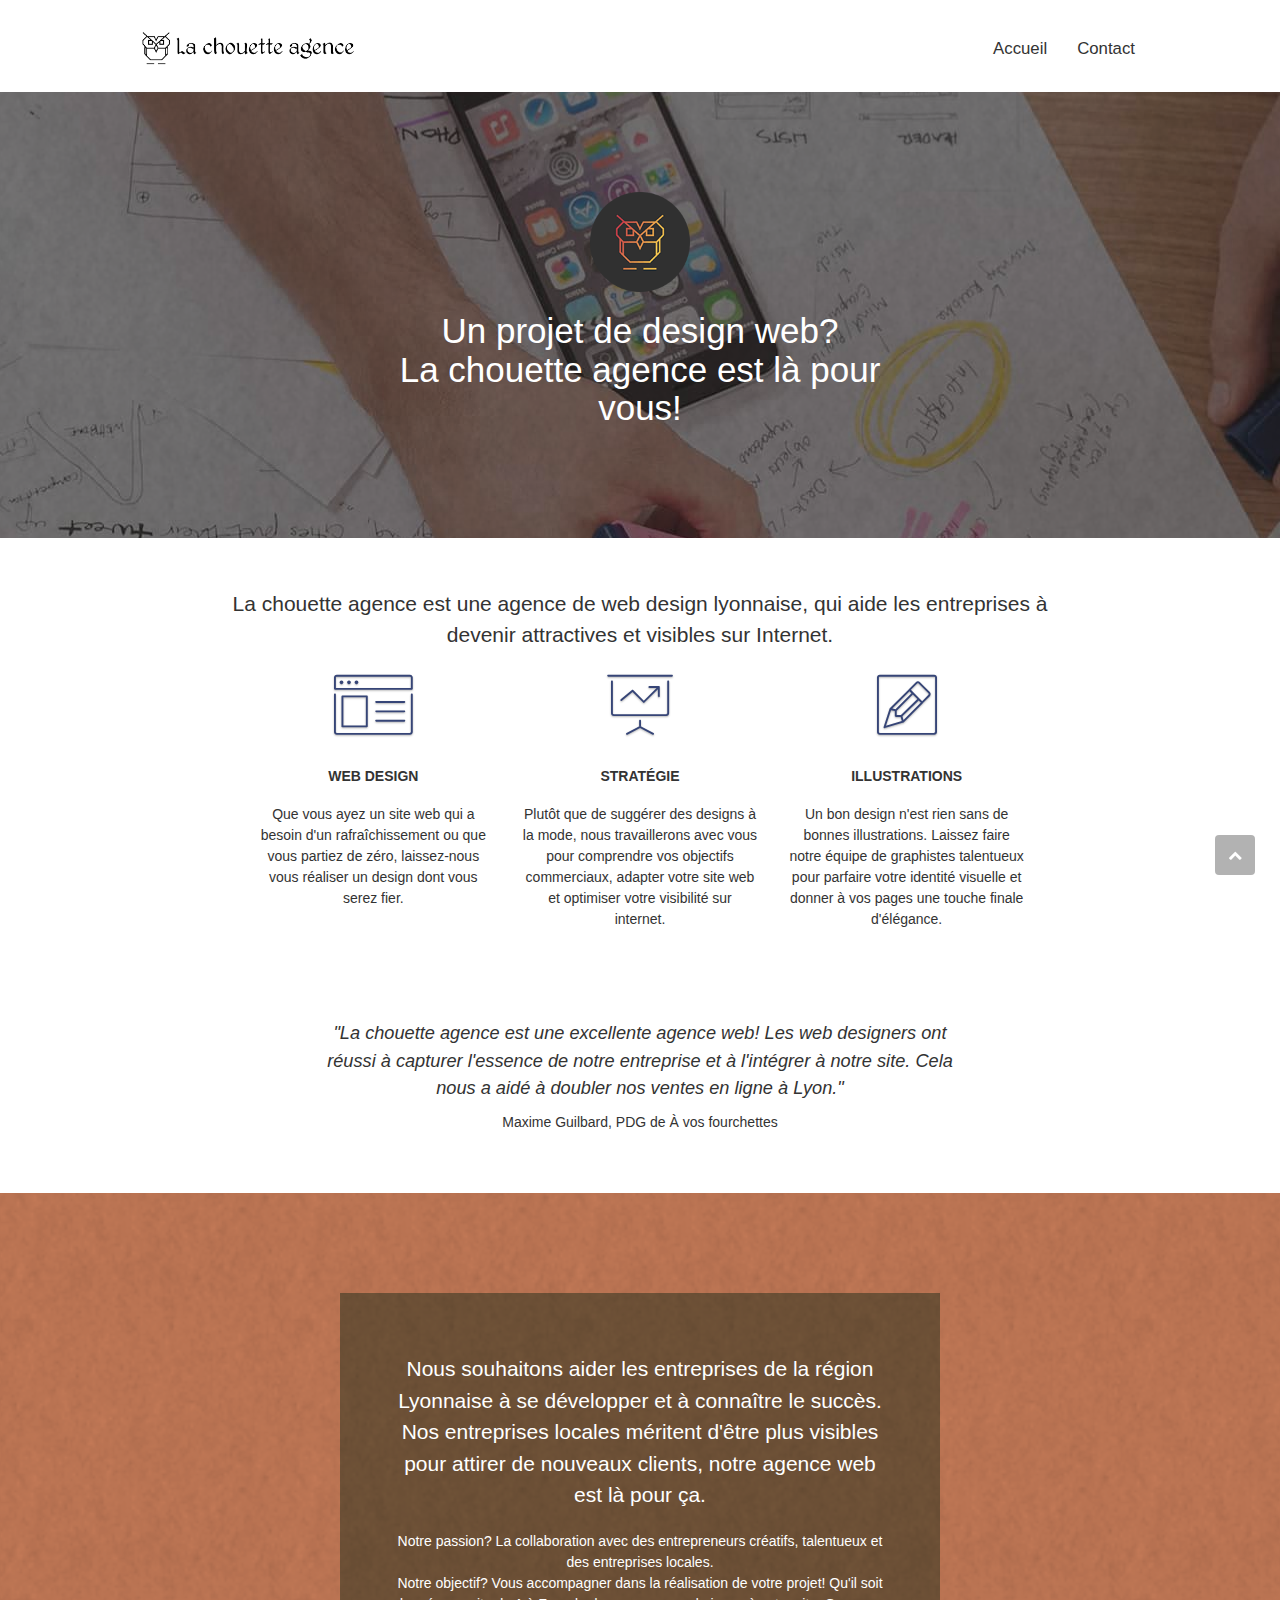
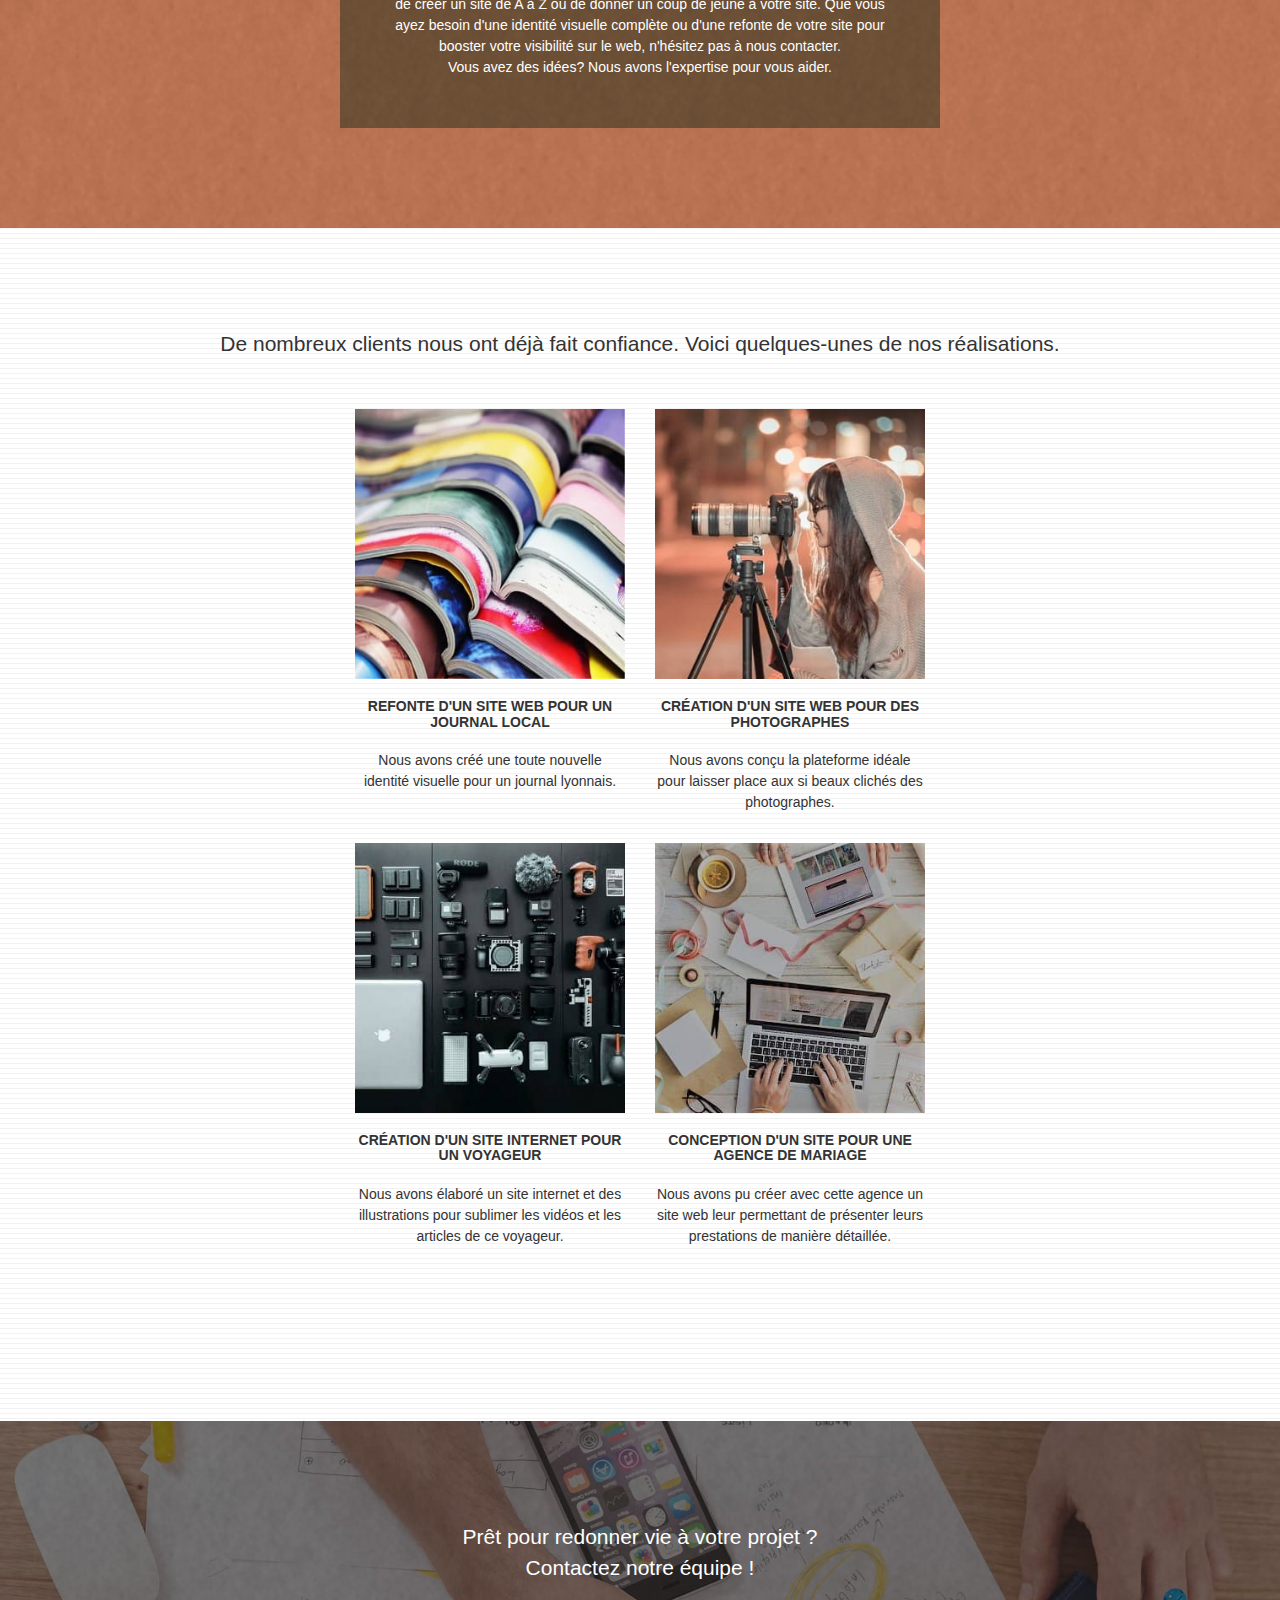
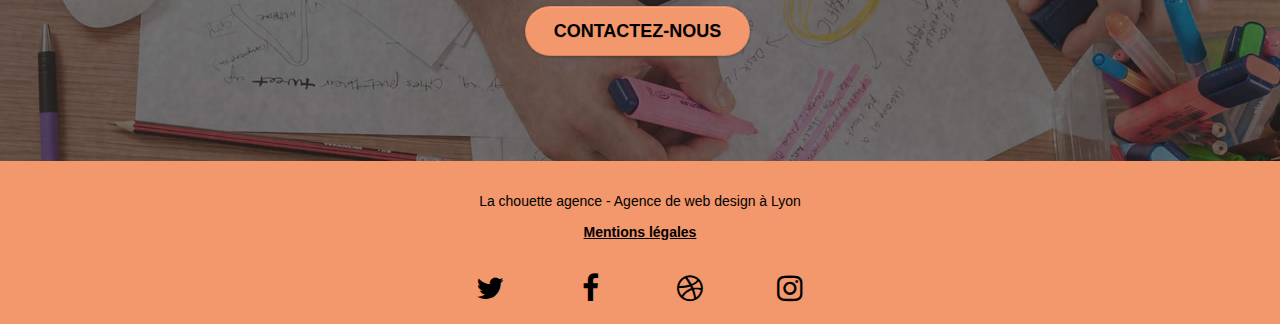
==== commit e793e7fd: "Corrections couleurs" ====
--- a/index.html
+++ b/index.html
@@ -228,11 +228,11 @@
 			<div class="container bloc-sm">
 				<div class="row">
 					<div class="col-sm-12">
-						<p class="text-center white">
+						<p class="text-center black">
 							La chouette agence - Agence de web design à Lyon
 						</p>
 						<p class="text-center">
-							<a href="mentions-legales.html" aria-label="Accéder aux mentions légales" class="tc-white bold-link">Mentions légales</a>
+							<a href="mentions-legales.html" aria-label="Accéder aux mentions légales" class="black bold-link">Mentions légales</a>
 						</p>
 						<div class="row row-no-gutters social">
 							<div class="col-sm-3">
--- a/style.css
+++ b/style.css
@@ -13,6 +13,7 @@
     text-decoration: none;
     cursor: pointer;
 }
+
 
 .bloc {
     width: 100%;
@@ -308,7 +309,7 @@
     max-width: 400px;
     margin: auto;
     padding-top: 20px;
-    color: #FFFFFF;
+    color: #000000;
 }
 
 .social:hover {
@@ -348,6 +349,9 @@
     color: #FFFFFF!important;
 }
 
+.black {
+    color: #000000!important;
+}
 
 .portfolio-thumb {
     margin: auto;
@@ -383,7 +387,7 @@
 }
 
 .bgc-atomic-tangerine {
-    background-color: #953C13;
+    background-color: #F3976C;
 }
 
 .tc-white {
@@ -391,8 +395,8 @@
 }
 
 .btn-atomic-tangerine {
-    background-color: #953C13;
-    color: #FFFFFF!important;
+    background-color: #F3976C;
+    color: #000000!important;
     margin-top: 22px;
     text-transform: uppercase;
     padding: 12px 28px 12px 28px;
@@ -400,9 +404,12 @@
 }
 
 .btn-atomic-tangerine:hover {
-    background: #712E0E!important;
-}
-
+    background: #c27956!important;
+}
+
+.btn-atomic-tangerine:focus {
+    outline: thin dotted!important;
+}
 .icon-dark-slate-blue {
     color: #364577!important;
     border-color: #364577!important;
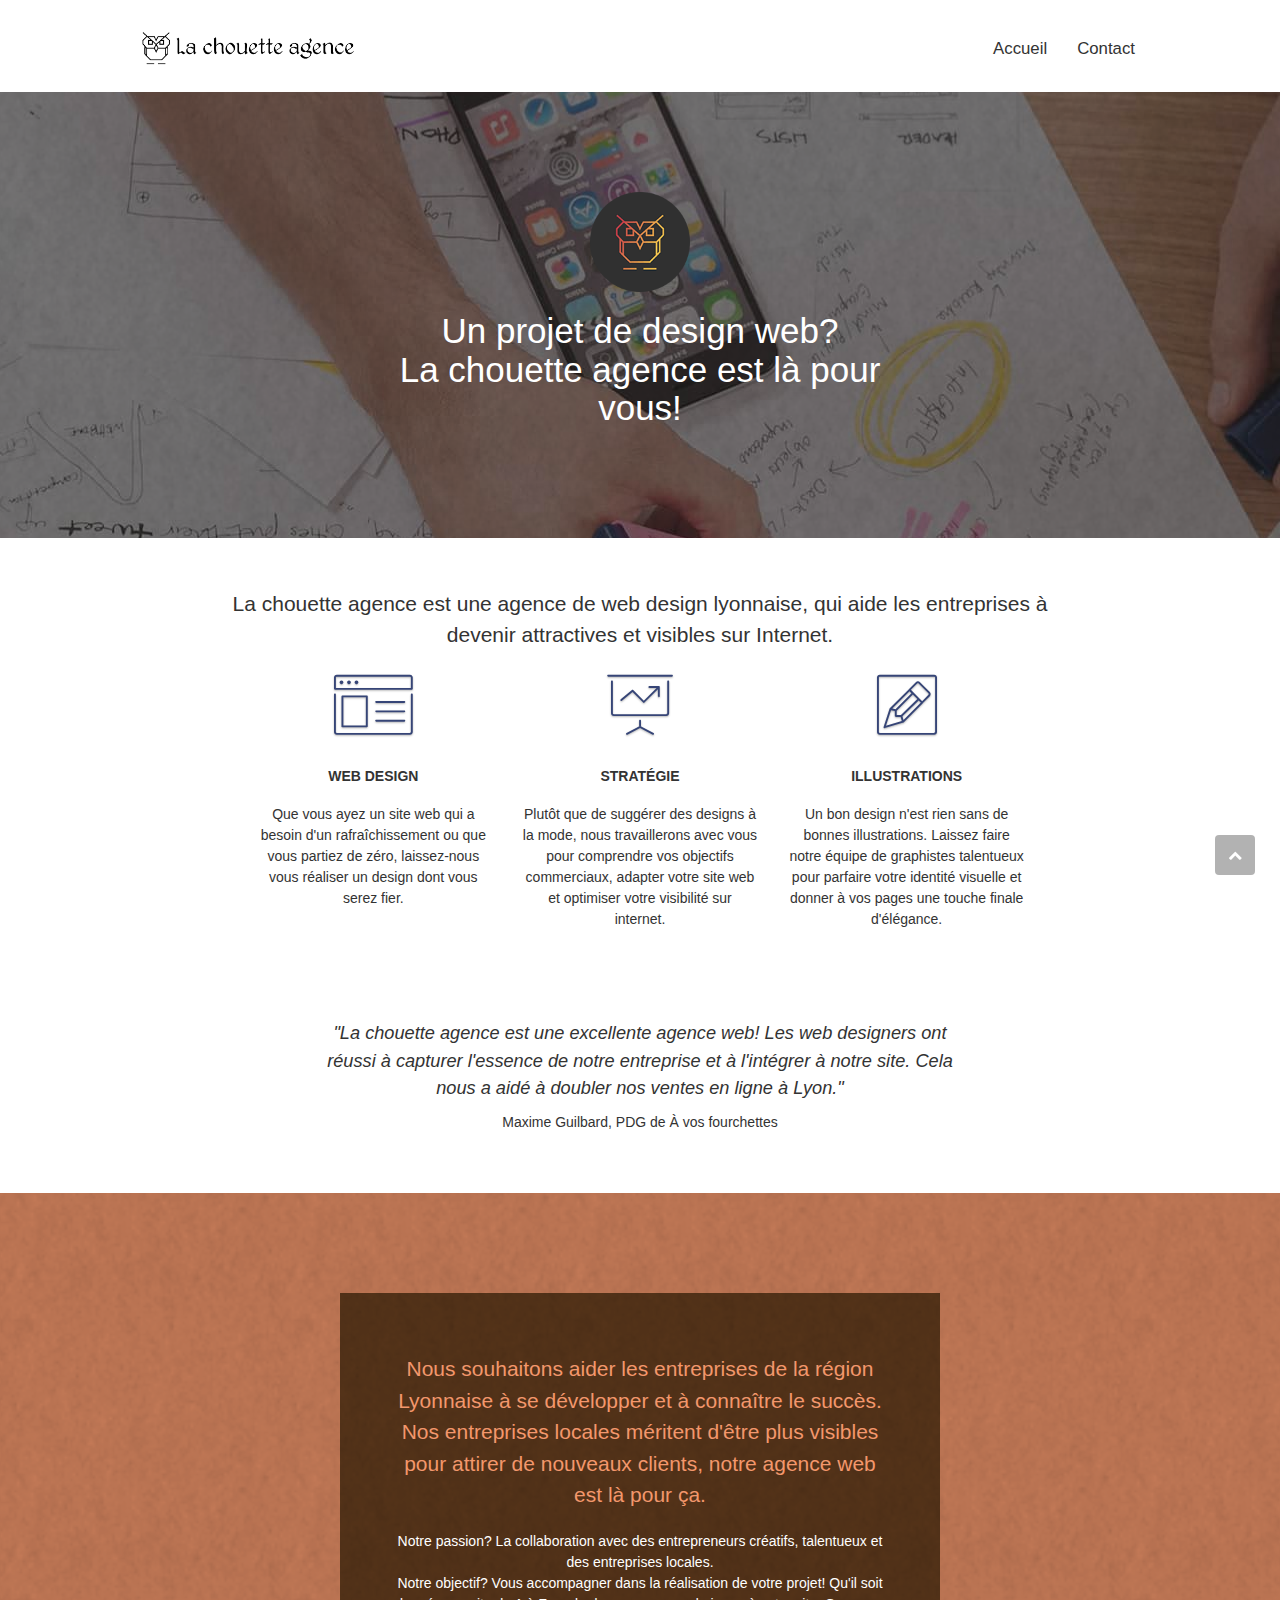
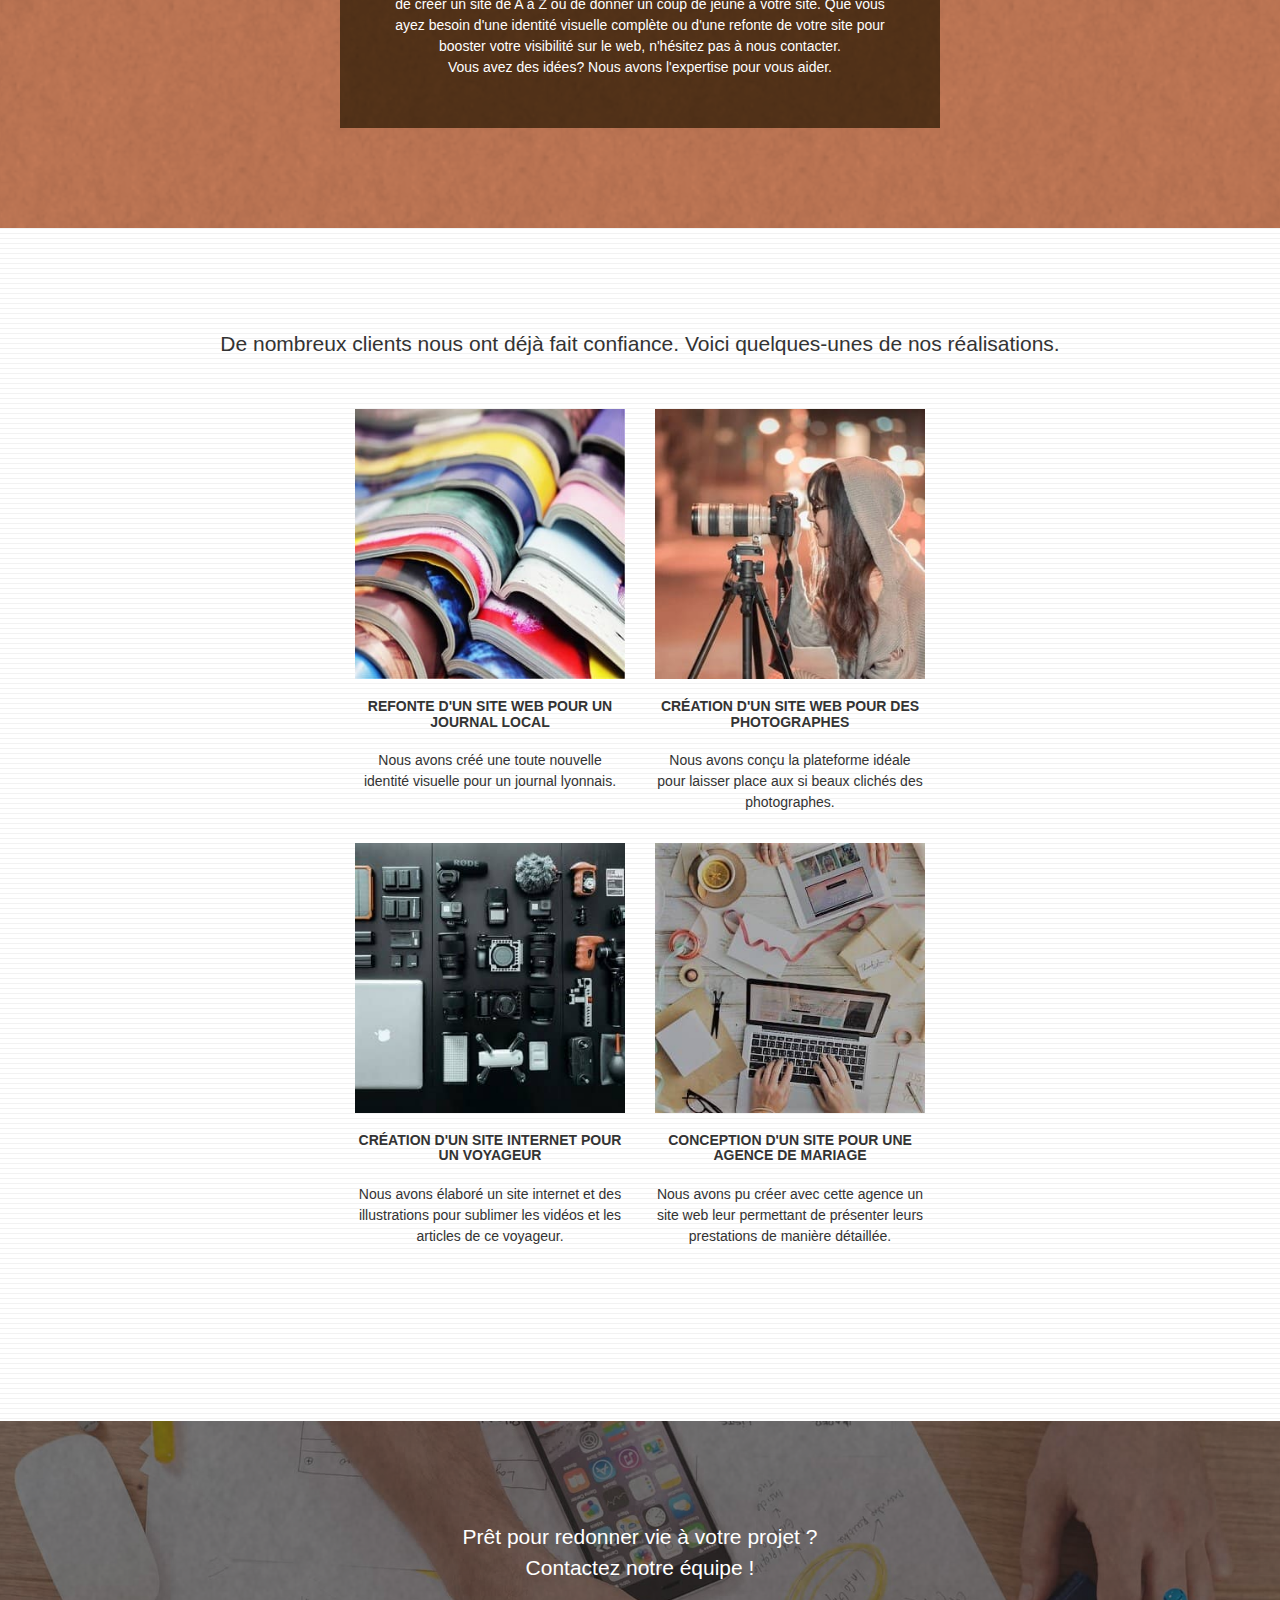
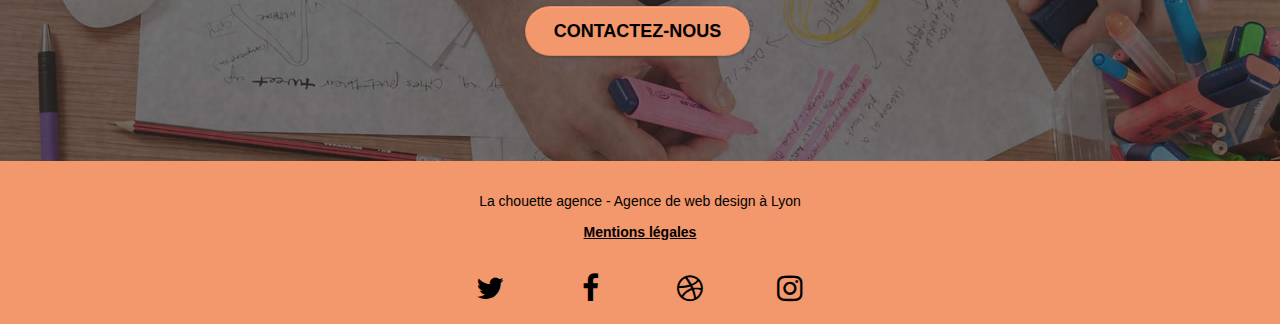
==== commit 9b541103: "Couleurs accueil html" ====
--- a/index.html
+++ b/index.html
@@ -135,7 +135,7 @@
 				<div class="container bloc-lg">
 					<div class="row tight-width-whitespace black-background">
 						<div class="col-sm-12">
-							<h2 class="mg-md text-center tc-white">
+							<h2 class="mg-md text-center orange">
 								Nous souhaitons aider les entreprises de la région Lyonnaise à se développer et à connaître le succès. Nos entreprises locales méritent d'être plus visibles pour attirer de nouveaux clients, notre agence web est là pour ça.
 							</h2>
 							<p class="text-center white">
--- a/style.css
+++ b/style.css
@@ -369,7 +369,7 @@
     max-height: 270px;
 }
 .black-background {
-    background-color: rgba(98, 86, 56, 0.7);
+    background-color: rgba(49, 29, 0, 0.7);
     padding: 40px 40px 40px 40px;
 }
 
@@ -392,6 +392,10 @@
 
 .tc-white {
     color: #FFFFFF!important;
+}
+
+.orange {
+    color: #F3976C!important;
 }
 
 .btn-atomic-tangerine {
